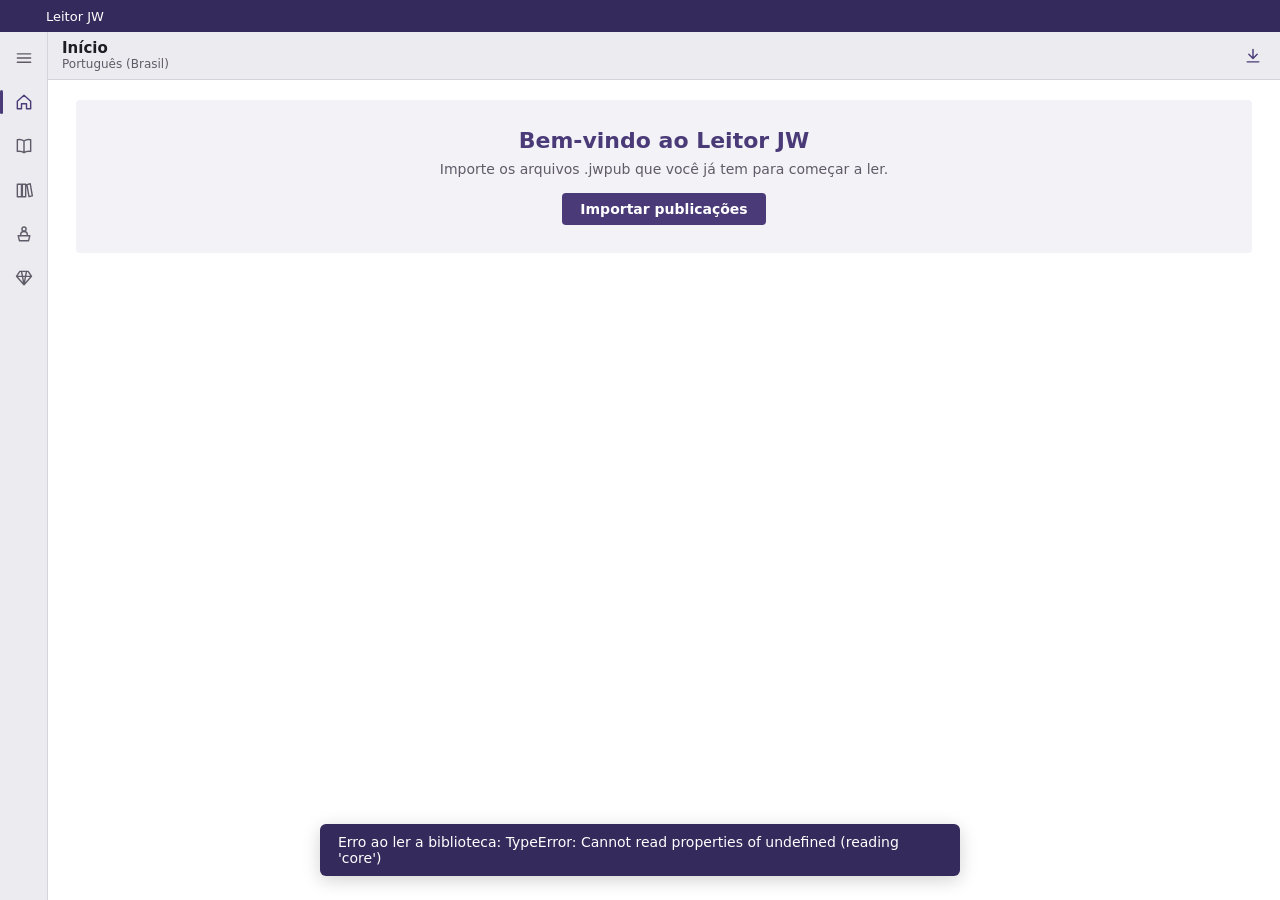
==== ui/index.html @ 79109e97 "Etapa 1: esqueleto do Leitor JW (núcleo do .jwpub, casca Tauri, janela no desenho do Windows) Co-Aut" ====
<!doctype html>
<html lang="pt-BR">
<head>
<meta charset="utf-8">
<meta name="viewport" content="width=device-width, initial-scale=1">
<title>Leitor JW</title>
<link rel="stylesheet" href="estilo/app.css">
<link rel="stylesheet" href="estilo/utilidades.css">
<link rel="stylesheet" href="estilo/leitor.css">
</head>
<body>
<header id="titulo">
  <button id="voltar" title="Voltar"></button>
  <span>Leitor JW</span>
</header>
<nav id="trilho"></nav>
<div id="comandos">
  <div id="cabecalho"><div class="nome"></div><div class="sub"></div></div>
  <div id="acoes"></div>
</div>
<main id="conteudo"></main>
<div id="aviso"></div>
<div id="soltar">Solte os arquivos .jwpub para importar</div>
<script src="icones.js"></script>
<script src="app.js"></script>
</body>
</html>
---- ui/estilo/app.css ----
/* A moldura do app, no desenho do JW Library do Windows: barra de título roxa,
   barra de comandos, trilho lateral de 5 seções e a área de conteúdo. */
:root {
  --roxo: #4a3b78;
  --roxo-escuro: #352a5c;
  --roxo-claro: #7b68b5;
  --azul-texto: #2763b8;
  --fundo: #ffffff;
  --fundo-bloco: #f3f2f6;
  --fundo-comandos: #ecebef;
  --texto: #1f1d24;
  --texto-suave: #5f5b68;
  --borda: #d6d3dd;
  --sombra: 0 4px 18px rgba(0, 0, 0, .18);
  color-scheme: light dark;
}
@media (prefers-color-scheme: dark) {
  :root {
    --roxo: #9d8bdc;
    --roxo-escuro: #2a2340;
    --roxo-claro: #b6a7ec;
    --azul-texto: #7fb0f5;
    --fundo: #1c1b20;
    --fundo-bloco: #26252b;
    --fundo-comandos: #232228;
    --texto: #e8e6ee;
    --texto-suave: #a8a4b3;
    --borda: #3a3842;
  }
}

* { box-sizing: border-box; }
html, body { margin: 0; height: 100%; }
body {
  font-family: "Noto Sans", "DejaVu Sans", sans-serif;
  font-size: 14px;
  color: var(--texto);
  background: var(--fundo);
  display: grid;
  grid-template-rows: 32px 48px 1fr;
  grid-template-columns: 48px 1fr;
  grid-template-areas: "titulo titulo" "trilho comandos" "trilho conteudo";
  overflow: hidden;
  user-select: none;
}
button { font: inherit; color: inherit; background: none; border: 0; cursor: pointer; }
svg.ic { flex: none; width: 20px; height: 20px; fill: none; stroke: currentColor; stroke-width: 1.7; stroke-linecap: round; stroke-linejoin: round; }

/* Barra de título. */
#titulo {
  grid-area: titulo; background: var(--roxo-escuro); color: #fff;
  display: flex; align-items: center; gap: 6px; padding: 0 8px; font-size: 13px;
}
#voltar { width: 32px; height: 28px; display: grid; place-items: center; border-radius: 4px; visibility: hidden; }
#voltar.ativo { visibility: visible; }
#voltar:hover { background: rgba(255, 255, 255, .14); }

/* Barra de comandos. */
#comandos {
  grid-area: comandos; background: var(--fundo-comandos); display: flex; align-items: center;
  padding: 0 8px 0 14px; gap: 6px; border-bottom: 1px solid var(--borda);
}
#cabecalho { flex: 1; min-width: 0; line-height: 1.2; }
#cabecalho .nome { font-size: 15px; font-weight: 600; white-space: nowrap; overflow: hidden; text-overflow: ellipsis; }
#cabecalho .sub { font-size: 12px; color: var(--texto-suave); white-space: nowrap; overflow: hidden; text-overflow: ellipsis; }
#acoes { display: flex; gap: 2px; }
#acoes button { width: 38px; height: 38px; border-radius: 4px; display: grid; place-items: center; color: var(--roxo); }
#acoes button:hover, #trilho button:hover { background: rgba(120, 100, 180, .14); }

/* Trilho lateral. */
#trilho {
  grid-area: trilho; background: var(--fundo-comandos); border-right: 1px solid var(--borda);
  display: flex; flex-direction: column; padding-top: 4px; z-index: 20; width: 48px; transition: width .15s;
  overflow: hidden;
}
#trilho.aberto { width: 210px; box-shadow: var(--sombra); }
#trilho button {
  height: 44px; display: flex; align-items: center; gap: 14px; padding-left: 14px;
  color: var(--texto-suave); position: relative; white-space: nowrap; border-radius: 0;
}
#trilho button.ativo { color: var(--roxo); }
#trilho button.ativo::before { content: ""; position: absolute; left: 0; top: 10px; bottom: 10px; width: 3px; background: var(--roxo); border-radius: 2px; }
#trilho .rotulo { font-size: 14px; }
#trilho .sep { flex: 1; }

/* Conteúdo. */
#conteudo { grid-area: conteudo; overflow: auto; position: relative; user-select: text; }
.tela { padding: 20px 28px 60px; }
.vazio { color: var(--texto-suave); text-align: center; padding: 60px 20px; }
.vazio h2 { color: var(--roxo); font-weight: 600; }
.botao {
  background: var(--roxo); color: #fff; padding: 8px 18px; border-radius: 4px; font-weight: 600;
}
.botao:hover { filter: brightness(1.1); }
.botao.leve { background: transparent; color: var(--roxo); border: 1px solid var(--roxo); }

/* Abas (Biblioteca). */
.abas { display: flex; gap: 22px; border-bottom: 1px solid var(--borda); margin: -4px 0 18px; }
.abas button { padding: 10px 0; font-size: 13px; font-weight: 600; letter-spacing: .04em; color: var(--texto-suave); border-bottom: 3px solid transparent; }
.abas button.ativa { color: var(--roxo); border-color: var(--roxo); }

/* Grade de categorias e de publicações. */
.grade { display: grid; grid-template-columns: repeat(auto-fill, minmax(230px, 1fr)); gap: 12px; }
.categoria {
  display: flex; align-items: center; gap: 12px; padding: 16px; text-align: left; background: var(--fundo);
  border: 1px solid var(--borda); border-radius: 4px; min-height: 64px;
}
.categoria:hover, .cartao:hover, .item:hover { background: var(--fundo-bloco); }
.categoria svg.ic { color: var(--roxo); width: 26px; height: 26px; }
.categoria .quantas { margin-left: auto; color: var(--texto-suave); font-size: 12px; }
.grupo { margin: 22px 0 10px; font-size: 13px; font-weight: 700; color: var(--texto-suave); text-transform: uppercase; letter-spacing: .05em; }
.cartao {
  display: flex; gap: 12px; padding: 10px; text-align: left; border: 1px solid var(--borda);
  border-radius: 4px; background: var(--fundo); align-items: flex-start;
}
.cartao img, .cartao .semcapa { width: 64px; height: 64px; object-fit: cover; border-radius: 2px; flex: none; background: var(--fundo-bloco); }
.cartao .t { font-weight: 600; line-height: 1.3; }
.cartao .m { color: var(--texto-suave); font-size: 12px; margin-top: 4px; }

/* Sumário. */
.capa-grande { display: flex; gap: 24px; align-items: flex-end; margin-bottom: 24px; }
.capa-grande img { width: 180px; border-radius: 3px; box-shadow: var(--sombra); }
.capa-grande h1 { font-size: 24px; margin: 0; color: var(--texto); }
.lista { display: flex; flex-direction: column; }
.item { display: flex; gap: 14px; align-items: center; padding: 10px 6px; text-align: left; border-bottom: 1px solid var(--borda); }
.item img { width: 56px; height: 56px; object-fit: cover; border-radius: 2px; flex: none; }
.item .t { color: var(--azul-texto); font-weight: 500; }
.item.secao { color: var(--texto-suave); font-weight: 700; font-size: 12px; text-transform: uppercase; letter-spacing: .05em; border: 0; padding-top: 20px; cursor: default; }
.item.secao:hover { background: none; }
.filhos { padding-left: 18px; }

/* Leitor: coluna fixa à esquerda e o painel de estudo à direita. */
.leitor { display: grid; grid-template-columns: minmax(0, 1fr) 0; min-height: 100%; }
.leitor.com-painel { grid-template-columns: minmax(0, 1fr) minmax(300px, 40%); }
.leitor .coluna { padding: 24px 64px 0 72px; position: relative; }
.leitor .painel { border-left: 1px solid var(--borda); background: var(--fundo-bloco); overflow: auto; display: none; padding: 18px; }
.leitor.com-painel .painel { display: block; }
.painel h3 { margin: 0 0 12px; font-size: 14px; color: var(--roxo); }
.seta {
  position: fixed; top: 50%; width: 32px; height: 64px; display: grid; place-items: center;
  color: var(--texto-suave); border-radius: 4px; z-index: 5;
}
.seta:hover { background: var(--fundo-bloco); color: var(--roxo); }
.seta.esq { left: 54px; }
.seta.dir { right: 8px; }
.leitor.com-painel ~ .seta.dir { right: calc((100vw - 48px) * .4 + 8px); }
#flutuante {
  position: fixed; right: 22px; bottom: 22px; width: 48px; height: 48px; border-radius: 50%;
  background: var(--roxo); color: #fff; display: grid; place-items: center; box-shadow: var(--sombra); z-index: 10;
}

/* Menus e diálogos. */
.menu {
  position: fixed; background: var(--fundo); border: 1px solid var(--borda); box-shadow: var(--sombra);
  border-radius: 6px; padding: 6px 0; min-width: 220px; z-index: 50;
}
.menu button { display: block; width: 100%; text-align: left; padding: 9px 16px; }
.menu button:hover { background: var(--fundo-bloco); }
.menu .deslizante { display: flex; align-items: center; gap: 10px; padding: 10px 16px; }
.menu input[type=range] { flex: 1; accent-color: var(--roxo); }
#aviso {
  position: fixed; left: 50%; bottom: 24px; transform: translateX(-50%); background: var(--roxo-escuro);
  color: #fff; padding: 10px 18px; border-radius: 6px; box-shadow: var(--sombra); z-index: 60; display: none; max-width: 70%;
}
#soltar {
  position: fixed; inset: 0; background: rgba(74, 59, 120, .85); color: #fff; display: none;
  place-items: center; font-size: 22px; z-index: 70; border: 4px dashed #fff;
}
body.soltando #soltar { display: grid; }

/* Início. */
.boas-vindas { background: var(--fundo-bloco); padding: 28px; text-align: center; border-radius: 4px; margin-bottom: 24px; }
.boas-vindas h1 { color: var(--roxo); font-weight: 600; font-size: 22px; margin: 0 0 8px; }
.boas-vindas p { color: var(--texto-suave); margin: 0 0 16px; }
.secao-titulo { font-size: 17px; font-weight: 600; color: var(--roxo); margin: 26px 0 12px; }
---- ui/estilo/utilidades.css ----
/* Gerado por ferramentas/gerar_css.py — não editar à mão. */
.du-margin--0{margin:0px}
.du-margin--1{margin:4px}
.du-margin--2{margin:8px}
.du-margin--3{margin:12px}
.du-margin--4{margin:16px}
.du-margin--5{margin:20px}
.du-margin--6{margin:24px}
.du-margin--7{margin:28px}
.du-margin--8{margin:32px}
.du-margin--9{margin:36px}
.du-margin--10{margin:40px}
.du-margin--11{margin:44px}
.du-margin--12{margin:48px}
.du-margin--13{margin:52px}
.du-margin--14{margin:56px}
.du-margin--15{margin:60px}
.du-margin--16{margin:64px}
.du-margin--17{margin:68px}
.du-margin--18{margin:72px}
.du-margin--19{margin:76px}
.du-margin--20{margin:80px}
.du-margin--21{margin:84px}
.du-margin--22{margin:88px}
.du-margin--23{margin:92px}
.du-margin--24{margin:96px}
@media (min-width: 601px){.du-margin-desktopOnly--0{margin:0px}}
@media (min-width: 601px){.du-margin-desktopOnly--1{margin:4px}}
@media (min-width: 601px){.du-margin-desktopOnly--2{margin:8px}}
@media (min-width: 601px){.du-margin-desktopOnly--3{margin:12px}}
@media (min-width: 601px){.du-margin-desktopOnly--4{margin:16px}}
@media (min-width: 601px){.du-margin-desktopOnly--5{margin:20px}}
@media (min-width: 601px){.du-margin-desktopOnly--6{margin:24px}}
@media (min-width: 601px){.du-margin-desktopOnly--7{margin:28px}}
@media (min-width: 601px){.du-margin-desktopOnly--8{margin:32px}}
@media (min-width: 601px){.du-margin-desktopOnly--9{margin:36px}}
@media (min-width: 601px){.du-margin-desktopOnly--10{margin:40px}}
@media (min-width: 601px){.du-margin-desktopOnly--11{margin:44px}}
@media (min-width: 601px){.du-margin-desktopOnly--12{margin:48px}}
@media (min-width: 601px){.du-margin-desktopOnly--13{margin:52px}}
@media (min-width: 601px){.du-margin-desktopOnly--14{margin:56px}}
@media (min-width: 601px){.du-margin-desktopOnly--15{margin:60px}}
@media (min-width: 601px){.du-margin-desktopOnly--16{margin:64px}}
@media (min-width: 601px){.du-margin-desktopOnly--17{margin:68px}}
@media (min-width: 601px){.du-margin-desktopOnly--18{margin:72px}}
@media (min-width: 601px){.du-margin-desktopOnly--19{margin:76px}}
@media (min-width: 601px){.du-margin-desktopOnly--20{margin:80px}}
@media (min-width: 601px){.du-margin-desktopOnly--21{margin:84px}}
@media (min-width: 601px){.du-margin-desktopOnly--22{margin:88px}}
@media (min-width: 601px){.du-margin-desktopOnly--23{margin:92px}}
@media (min-width: 601px){.du-margin-desktopOnly--24{margin:96px}}
@media (max-width: 600px){.du-margin-mobileOnly--0{margin:0px}}
@media (max-width: 600px){.du-margin-mobileOnly--1{margin:4px}}
@media (max-width: 600px){.du-margin-mobileOnly--2{margin:8px}}
@media (max-width: 600px){.du-margin-mobileOnly--3{margin:12px}}
@media (max-width: 600px){.du-margin-mobileOnly--4{margin:16px}}
@media (max-width: 600px){.du-margin-mobileOnly--5{margin:20px}}
@media (max-width: 600px){.du-margin-mobileOnly--6{margin:24px}}
@media (max-width: 600px){.du-margin-mobileOnly--7{margin:28px}}
@media (max-width: 600px){.du-margin-mobileOnly--8{margin:32px}}
@media (max-width: 600px){.du-margin-mobileOnly--9{margin:36px}}
@media (max-width: 600px){.du-margin-mobileOnly--10{margin:40px}}
@media (max-width: 600px){.du-margin-mobileOnly--11{margin:44px}}
@media (max-width: 600px){.du-margin-mobileOnly--12{margin:48px}}
@media (max-width: 600px){.du-margin-mobileOnly--13{margin:52px}}
@media (max-width: 600px){.du-margin-mobileOnly--14{margin:56px}}
@media (max-width: 600px){.du-margin-mobileOnly--15{margin:60px}}
@media (max-width: 600px){.du-margin-mobileOnly--16{margin:64px}}
@media (max-width: 600px){.du-margin-mobileOnly--17{margin:68px}}
@media (max-width: 600px){.du-margin-mobileOnly--18{margin:72px}}
@media (max-width: 600px){.du-margin-mobileOnly--19{margin:76px}}
@media (max-width: 600px){.du-margin-mobileOnly--20{margin:80px}}
@media (max-width: 600px){.du-margin-mobileOnly--21{margin:84px}}
@media (max-width: 600px){.du-margin-mobileOnly--22{margin:88px}}
@media (max-width: 600px){.du-margin-mobileOnly--23{margin:92px}}
@media (max-width: 600px){.du-margin-mobileOnly--24{margin:96px}}
.du-margin-top--0{margin-top:0px}
.du-margin-top--1{margin-top:4px}
.du-margin-top--2{margin-top:8px}
.du-margin-top--3{margin-top:12px}
.du-margin-top--4{margin-top:16px}
.du-margin-top--5{margin-top:20px}
.du-margin-top--6{margin-top:24px}
.du-margin-top--7{margin-top:28px}
.du-margin-top--8{margin-top:32px}
.du-margin-top--9{margin-top:36px}
.du-margin-top--10{margin-top:40px}
.du-margin-top--11{margin-top:44px}
.du-margin-top--12{margin-top:48px}
.du-margin-top--13{margin-top:52px}
.du-margin-top--14{margin-top:56px}
.du-margin-top--15{margin-top:60px}
.du-margin-top--16{margin-top:64px}
.du-margin-top--17{margin-top:68px}
.du-margin-top--18{margin-top:72px}
.du-margin-top--19{margin-top:76px}
.du-margin-top--20{margin-top:80px}
.du-margin-top--21{margin-top:84px}
.du-margin-top--22{margin-top:88px}
.du-margin-top--23{margin-top:92px}
.du-margin-top--24{margin-top:96px}
@media (min-width: 601px){.du-margin-top-desktopOnly--0{margin-top:0px}}
@media (min-width: 601px){.du-margin-top-desktopOnly--1{margin-top:4px}}
@media (min-width: 601px){.du-margin-top-desktopOnly--2{margin-top:8px}}
@media (min-width: 601px){.du-margin-top-desktopOnly--3{margin-top:12px}}
@media (min-width: 601px){.du-margin-top-desktopOnly--4{margin-top:16px}}
@media (min-width: 601px){.du-margin-top-desktopOnly--5{margin-top:20px}}
@media (min-width: 601px){.du-margin-top-desktopOnly--6{margin-top:24px}}
@media (min-width: 601px){.du-margin-top-desktopOnly--7{margin-top:28px}}
@media (min-width: 601px){.du-margin-top-desktopOnly--8{margin-top:32px}}
@media (min-width: 601px){.du-margin-top-desktopOnly--9{margin-top:36px}}
@media (min-width: 601px){.du-margin-top-desktopOnly--10{margin-top:40px}}
@media (min-width: 601px){.du-margin-top-desktopOnly--11{margin-top:44px}}
@media (min-width: 601px){.du-margin-top-desktopOnly--12{margin-top:48px}}
@media (min-width: 601px){.du-margin-top-desktopOnly--13{margin-top:52px}}
@media (min-width: 601px){.du-margin-top-desktopOnly--14{margin-top:56px}}
@media (min-width: 601px){.du-margin-top-desktopOnly--15{margin-top:60px}}
@media (min-width: 601px){.du-margin-top-desktopOnly--16{margin-top:64px}}
@media (min-width: 601px){.du-margin-top-desktopOnly--17{margin-top:68px}}
@media (min-width: 601px){.du-margin-top-desktopOnly--18{margin-top:72px}}
@media (min-width: 601px){.du-margin-top-desktopOnly--19{margin-top:76px}}
@media (min-width: 601px){.du-margin-top-desktopOnly--20{margin-top:80px}}
@media (min-width: 601px){.du-margin-top-desktopOnly--21{margin-top:84px}}
@media (min-width: 601px){.du-margin-top-desktopOnly--22{margin-top:88px}}
@media (min-width: 601px){.du-margin-top-desktopOnly--23{margin-top:92px}}
@media (min-width: 601px){.du-margin-top-desktopOnly--24{margin-top:96px}}
@media (max-width: 600px){.du-margin-top-mobileOnly--0{margin-top:0px}}
@media (max-width: 600px){.du-margin-top-mobileOnly--1{margin-top:4px}}
@media (max-width: 600px){.du-margin-top-mobileOnly--2{margin-top:8px}}
@media (max-width: 600px){.du-margin-top-mobileOnly--3{margin-top:12px}}
@media (max-width: 600px){.du-margin-top-mobileOnly--4{margin-top:16px}}
@media (max-width: 600px){.du-margin-top-mobileOnly--5{margin-top:20px}}
@media (max-width: 600px){.du-margin-top-mobileOnly--6{margin-top:24px}}
@media (max-width: 600px){.du-margin-top-mobileOnly--7{margin-top:28px}}
@media (max-width: 600px){.du-margin-top-mobileOnly--8{margin-top:32px}}
@media (max-width: 600px){.du-margin-top-mobileOnly--9{margin-top:36px}}
@media (max-width: 600px){.du-margin-top-mobileOnly--10{margin-top:40px}}
@media (max-width: 600px){.du-margin-top-mobileOnly--11{margin-top:44px}}
@media (max-width: 600px){.du-margin-top-mobileOnly--12{margin-top:48px}}
@media (max-width: 600px){.du-margin-top-mobileOnly--13{margin-top:52px}}
@media (max-width: 600px){.du-margin-top-mobileOnly--14{margin-top:56px}}
@media (max-width: 600px){.du-margin-top-mobileOnly--15{margin-top:60px}}
@media (max-width: 600px){.du-margin-top-mobileOnly--16{margin-top:64px}}
@media (max-width: 600px){.du-margin-top-mobileOnly--17{margin-top:68px}}
@media (max-width: 600px){.du-margin-top-mobileOnly--18{margin-top:72px}}
@media (max-width: 600px){.du-margin-top-mobileOnly--19{margin-top:76px}}
@media (max-width: 600px){.du-margin-top-mobileOnly--20{margin-top:80px}}
@media (max-width: 600px){.du-margin-top-mobileOnly--21{margin-top:84px}}
@media (max-width: 600px){.du-margin-top-mobileOnly--22{margin-top:88px}}
@media (max-width: 600px){.du-margin-top-mobileOnly--23{margin-top:92px}}
@media (max-width: 600px){.du-margin-top-mobileOnly--24{margin-top:96px}}
.du-margin-bottom--0{margin-bottom:0px}
.du-margin-bottom--1{margin-bottom:4px}
.du-margin-bottom--2{margin-bottom:8px}
.du-margin-bottom--3{margin-bottom:12px}
.du-margin-bottom--4{margin-bottom:16px}
.du-margin-bottom--5{margin-bottom:20px}
.du-margin-bottom--6{margin-bottom:24px}
.du-margin-bottom--7{margin-bottom:28px}
.du-margin-bottom--8{margin-bottom:32px}
.du-margin-bottom--9{margin-bottom:36px}
.du-margin-bottom--10{margin-bottom:40px}
.du-margin-bottom--11{margin-bottom:44px}
.du-margin-bottom--12{margin-bottom:48px}
.du-margin-bottom--13{margin-bottom:52px}
.du-margin-bottom--14{margin-bottom:56px}
.du-margin-bottom--15{margin-bottom:60px}
.du-margin-bottom--16{margin-bottom:64px}
.du-margin-bottom--17{margin-bottom:68px}
.du-margin-bottom--18{margin-bottom:72px}
.du-margin-bottom--19{margin-bottom:76px}
.du-margin-bottom--20{margin-bottom:80px}
.du-margin-bottom--21{margin-bottom:84px}
.du-margin-bottom--22{margin-bottom:88px}
.du-margin-bottom--23{margin-bottom:92px}
.du-margin-bottom--24{margin-bottom:96px}
@media (min-width: 601px){.du-margin-bottom-desktopOnly--0{margin-bottom:0px}}
@media (min-width: 601px){.du-margin-bottom-desktopOnly--1{margin-bottom:4px}}
@media (min-width: 601px){.du-margin-bottom-desktopOnly--2{margin-bottom:8px}}
@media (min-width: 601px){.du-margin-bottom-desktopOnly--3{margin-bottom:12px}}
@media (min-width: 601px){.du-margin-bottom-desktopOnly--4{margin-bottom:16px}}
@media (min-width: 601px){.du-margin-bottom-desktopOnly--5{margin-bottom:20px}}
@media (min-width: 601px){.du-margin-bottom-desktopOnly--6{margin-bottom:24px}}
@media (min-width: 601px){.du-margin-bottom-desktopOnly--7{margin-bottom:28px}}
@media (min-width: 601px){.du-margin-bottom-desktopOnly--8{margin-bottom:32px}}
@media (min-width: 601px){.du-margin-bottom-desktopOnly--9{margin-bottom:36px}}
@media (min-width: 601px){.du-margin-bottom-desktopOnly--10{margin-bottom:40px}}
@media (min-width: 601px){.du-margin-bottom-desktopOnly--11{margin-bottom:44px}}
@media (min-width: 601px){.du-margin-bottom-desktopOnly--12{margin-bottom:48px}}
@media (min-width: 601px){.du-margin-bottom-desktopOnly--13{margin-bottom:52px}}
@media (min-width: 601px){.du-margin-bottom-desktopOnly--14{margin-bottom:56px}}
@media (min-width: 601px){.du-margin-bottom-desktopOnly--15{margin-bottom:60px}}
@media (min-width: 601px){.du-margin-bottom-desktopOnly--16{margin-bottom:64px}}
@media (min-width: 601px){.du-margin-bottom-desktopOnly--17{margin-bottom:68px}}
@media (min-width: 601px){.du-margin-bottom-desktopOnly--18{margin-bottom:72px}}
@media (min-width: 601px){.du-margin-bottom-desktopOnly--19{margin-bottom:76px}}
@media (min-width: 601px){.du-margin-bottom-desktopOnly--20{margin-bottom:80px}}
@media (min-width: 601px){.du-margin-bottom-desktopOnly--21{margin-bottom:84px}}
@media (min-width: 601px){.du-margin-bottom-desktopOnly--22{margin-bottom:88px}}
@media (min-width: 601px){.du-margin-bottom-desktopOnly--23{margin-bottom:92px}}
@media (min-width: 601px){.du-margin-bottom-desktopOnly--24{margin-bottom:96px}}
@media (max-width: 600px){.du-margin-bottom-mobileOnly--0{margin-bottom:0px}}
@media (max-width: 600px){.du-margin-bottom-mobileOnly--1{margin-bottom:4px}}
@media (max-width: 600px){.du-margin-bottom-mobileOnly--2{margin-bottom:8px}}
@media (max-width: 600px){.du-margin-bottom-mobileOnly--3{margin-bottom:12px}}
@media (max-width: 600px){.du-margin-bottom-mobileOnly--4{margin-bottom:16px}}
@media (max-width: 600px){.du-margin-bottom-mobileOnly--5{margin-bottom:20px}}
@media (max-width: 600px){.du-margin-bottom-mobileOnly--6{margin-bottom:24px}}
@media (max-width: 600px){.du-margin-bottom-mobileOnly--7{margin-bottom:28px}}
@media (max-width: 600px){.du-margin-bottom-mobileOnly--8{margin-bottom:32px}}
@media (max-width: 600px){.du-margin-bottom-mobileOnly--9{margin-bottom:36px}}
@media (max-width: 600px){.du-margin-bottom-mobileOnly--10{margin-bottom:40px}}
@media (max-width: 600px){.du-margin-bottom-mobileOnly--11{margin-bottom:44px}}
@media (max-width: 600px){.du-margin-bottom-mobileOnly--12{margin-bottom:48px}}
@media (max-width: 600px){.du-margin-bottom-mobileOnly--13{margin-bottom:52px}}
@media (max-width: 600px){.du-margin-bottom-mobileOnly--14{margin-bottom:56px}}
@media (max-width: 600px){.du-margin-bottom-mobileOnly--15{margin-bottom:60px}}
@media (max-width: 600px){.du-margin-bottom-mobileOnly--16{margin-bottom:64px}}
@media (max-width: 600px){.du-margin-bottom-mobileOnly--17{margin-bottom:68px}}
@media (max-width: 600px){.du-margin-bottom-mobileOnly--18{margin-bottom:72px}}
@media (max-width: 600px){.du-margin-bottom-mobileOnly--19{margin-bottom:76px}}
@media (max-width: 600px){.du-margin-bottom-mobileOnly--20{margin-bottom:80px}}
@media (max-width: 600px){.du-margin-bottom-mobileOnly--21{margin-bottom:84px}}
@media (max-width: 600px){.du-margin-bottom-mobileOnly--22{margin-bottom:88px}}
@media (max-width: 600px){.du-margin-bottom-mobileOnly--23{margin-bottom:92px}}
@media (max-width: 600px){.du-margin-bottom-mobileOnly--24{margin-bottom:96px}}
.du-margin-inlineStart--0{margin-inline-start:0px}
.du-margin-inlineStart--1{margin-inline-start:4px}
.du-margin-inlineStart--2{margin-inline-start:8px}
.du-margin-inlineStart--3{margin-inline-start:12px}
.du-margin-inlineStart--4{margin-inline-start:16px}
.du-margin-inlineStart--5{margin-inline-start:20px}
.du-margin-inlineStart--6{margin-inline-start:24px}
.du-margin-inlineStart--7{margin-inline-start:28px}
.du-margin-inlineStart--8{margin-inline-start:32px}
.du-margin-inlineStart--9{margin-inline-start:36px}
.du-margin-inlineStart--10{margin-inline-start:40px}
.du-margin-inlineStart--11{margin-inline-start:44px}
.du-margin-inlineStart--12{margin-inline-start:48px}
.du-margin-inlineStart--13{margin-inline-start:52px}
.du-margin-inlineStart--14{margin-inline-start:56px}
.du-margin-inlineStart--15{margin-inline-start:60px}
.du-margin-inlineStart--16{margin-inline-start:64px}
.du-margin-inlineStart--17{margin-inline-start:68px}
.du-margin-inlineStart--18{margin-inline-start:72px}
.du-margin-inlineStart--19{margin-inline-start:76px}
.du-margin-inlineStart--20{margin-inline-start:80px}
.du-margin-inlineStart--21{margin-inline-start:84px}
.du-margin-inlineStart--22{margin-inline-start:88px}
.du-margin-inlineStart--23{margin-inline-start:92px}
.du-margin-inlineStart--24{margin-inline-start:96px}
@media (min-width: 601px){.du-margin-inlineStart-desktopOnly--0{margin-inline-start:0px}}
@media (min-width: 601px){.du-margin-inlineStart-desktopOnly--1{margin-inline-start:4px}}
@media (min-width: 601px){.du-margin-inlineStart-desktopOnly--2{margin-inline-start:8px}}
@media (min-width: 601px){.du-margin-inlineStart-desktopOnly--3{margin-inline-start:12px}}
@media (min-width: 601px){.du-margin-inlineStart-desktopOnly--4{margin-inline-start:16px}}
@media (min-width: 601px){.du-margin-inlineStart-desktopOnly--5{margin-inline-start:20px}}
@media (min-width: 601px){.du-margin-inlineStart-desktopOnly--6{margin-inline-start:24px}}
@media (min-width: 601px){.du-margin-inlineStart-desktopOnly--7{margin-inline-start:28px}}
@media (min-width: 601px){.du-margin-inlineStart-desktopOnly--8{margin-inline-start:32px}}
@media (min-width: 601px){.du-margin-inlineStart-desktopOnly--9{margin-inline-start:36px}}
@media (min-width: 601px){.du-margin-inlineStart-desktopOnly--10{margin-inline-start:40px}}
@media (min-width: 601px){.du-margin-inlineStart-desktopOnly--11{margin-inline-start:44px}}
@media (min-width: 601px){.du-margin-inlineStart-desktopOnly--12{margin-inline-start:48px}}
@media (min-width: 601px){.du-margin-inlineStart-desktopOnly--13{margin-inline-start:52px}}
@media (min-width: 601px){.du-margin-inlineStart-desktopOnly--14{margin-inline-start:56px}}
@media (min-width: 601px){.du-margin-inlineStart-desktopOnly--15{margin-inline-start:60px}}
@media (min-width: 601px){.du-margin-inlineStart-desktopOnly--16{margin-inline-start:64px}}
@media (min-width: 601px){.du-margin-inlineStart-desktopOnly--17{margin-inline-start:68px}}
@media (min-width: 601px){.du-margin-inlineStart-desktopOnly--18{margin-inline-start:72px}}
@media (min-width: 601px){.du-margin-inlineStart-desktopOnly--19{margin-inline-start:76px}}
@media (min-width: 601px){.du-margin-inlineStart-desktopOnly--20{margin-inline-start:80px}}
@media (min-width: 601px){.du-margin-inlineStart-desktopOnly--21{margin-inline-start:84px}}
@media (min-width: 601px){.du-margin-inlineStart-desktopOnly--22{margin-inline-start:88px}}
@media (min-width: 601px){.du-margin-inlineStart-desktopOnly--23{margin-inline-start:92px}}
@media (min-width: 601px){.du-margin-inlineStart-desktopOnly--24{margin-inline-start:96px}}
@media (max-width: 600px){.du-margin-inlineStart-mobileOnly--0{margin-inline-start:0px}}
@media (max-width: 600px){.du-margin-inlineStart-mobileOnly--1{margin-inline-start:4px}}
@media (max-width: 600px){.du-margin-inlineStart-mobileOnly--2{margin-inline-start:8px}}
@media (max-width: 600px){.du-margin-inlineStart-mobileOnly--3{margin-inline-start:12px}}
@media (max-width: 600px){.du-margin-inlineStart-mobileOnly--4{margin-inline-start:16px}}
@media (max-width: 600px){.du-margin-inlineStart-mobileOnly--5{margin-inline-start:20px}}
@media (max-width: 600px){.du-margin-inlineStart-mobileOnly--6{margin-inline-start:24px}}
@media (max-width: 600px){.du-margin-inlineStart-mobileOnly--7{margin-inline-start:28px}}
@media (max-width: 600px){.du-margin-inlineStart-mobileOnly--8{margin-inline-start:32px}}
@media (max-width: 600px){.du-margin-inlineStart-mobileOnly--9{margin-inline-start:36px}}
@media (max-width: 600px){.du-margin-inlineStart-mobileOnly--10{margin-inline-start:40px}}
@media (max-width: 600px){.du-margin-inlineStart-mobileOnly--11{margin-inline-start:44px}}
@media (max-width: 600px){.du-margin-inlineStart-mobileOnly--12{margin-inline-start:48px}}
@media (max-width: 600px){.du-margin-inlineStart-mobileOnly--13{margin-inline-start:52px}}
@media (max-width: 600px){.du-margin-inlineStart-mobileOnly--14{margin-inline-start:56px}}
@media (max-width: 600px){.du-margin-inlineStart-mobileOnly--15{margin-inline-start:60px}}
@media (max-width: 600px){.du-margin-inlineStart-mobileOnly--16{margin-inline-start:64px}}
@media (max-width: 600px){.du-margin-inlineStart-mobileOnly--17{margin-inline-start:68px}}
@media (max-width: 600px){.du-margin-inlineStart-mobileOnly--18{margin-inline-start:72px}}
@media (max-width: 600px){.du-margin-inlineStart-mobileOnly--19{margin-inline-start:76px}}
@media (max-width: 600px){.du-margin-inlineStart-mobileOnly--20{margin-inline-start:80px}}
@media (max-width: 600px){.du-margin-inlineStart-mobileOnly--21{margin-inline-start:84px}}
@media (max-width: 600px){.du-margin-inlineStart-mobileOnly--22{margin-inline-start:88px}}
@media (max-width: 600px){.du-margin-inlineStart-mobileOnly--23{margin-inline-start:92px}}
@media (max-width: 600px){.du-margin-inlineStart-mobileOnly--24{margin-inline-start:96px}}
.du-margin-inlineEnd--0{margin-inline-end:0px}
.du-margin-inlineEnd--1{margin-inline-end:4px}
.du-margin-inlineEnd--2{margin-inline-end:8px}
.du-margin-inlineEnd--3{margin-inline-end:12px}
.du-margin-inlineEnd--4{margin-inline-end:16px}
.du-margin-inlineEnd--5{margin-inline-end:20px}
.du-margin-inlineEnd--6{margin-inline-end:24px}
.du-margin-inlineEnd--7{margin-inline-end:28px}
.du-margin-inlineEnd--8{margin-inline-end:32px}
.du-margin-inlineEnd--9{margin-inline-end:36px}
.du-margin-inlineEnd--10{margin-inline-end:40px}
.du-margin-inlineEnd--11{margin-inline-end:44px}
.du-margin-inlineEnd--12{margin-inline-end:48px}
.du-margin-inlineEnd--13{margin-inline-end:52px}
.du-margin-inlineEnd--14{margin-inline-end:56px}
.du-margin-inlineEnd--15{margin-inline-end:60px}
.du-margin-inlineEnd--16{margin-inline-end:64px}
.du-margin-inlineEnd--17{margin-inline-end:68px}
.du-margin-inlineEnd--18{margin-inline-end:72px}
.du-margin-inlineEnd--19{margin-inline-end:76px}
.du-margin-inlineEnd--20{margin-inline-end:80px}
.du-margin-inlineEnd--21{margin-inline-end:84px}
.du-margin-inlineEnd--22{margin-inline-end:88px}
.du-margin-inlineEnd--23{margin-inline-end:92px}
.du-margin-inlineEnd--24{margin-inline-end:96px}
@media (min-width: 601px){.du-margin-inlineEnd-desktopOnly--0{margin-inline-end:0px}}
@media (min-width: 601px){.du-margin-inlineEnd-desktopOnly--1{margin-inline-end:4px}}
@media (min-width: 601px){.du-margin-inlineEnd-desktopOnly--2{margin-inline-end:8px}}
@media (min-width: 601px){.du-margin-inlineEnd-desktopOnly--3{margin-inline-end:12px}}
@media (min-width: 601px){.du-margin-inlineEnd-desktopOnly--4{margin-inline-end:16px}}
@media (min-width: 601px){.du-margin-inlineEnd-desktopOnly--5{margin-inline-end:20px}}
@media (min-width: 601px){.du-margin-inlineEnd-desktopOnly--6{margin-inline-end:24px}}
@media (min-width: 601px){.du-margin-inlineEnd-desktopOnly--7{margin-inline-end:28px}}
@media (min-width: 601px){.du-margin-inlineEnd-desktopOnly--8{margin-inline-end:32px}}
@media (min-width: 601px){.du-margin-inlineEnd-desktopOnly--9{margin-inline-end:36px}}
@media (min-width: 601px){.du-margin-inlineEnd-desktopOnly--10{margin-inline-end:40px}}
@media (min-width: 601px){.du-margin-inlineEnd-desktopOnly--11{margin-inline-end:44px}}
@media (min-width: 601px){.du-margin-inlineEnd-desktopOnly--12{margin-inline-end:48px}}
@media (min-width: 601px){.du-margin-inlineEnd-desktopOnly--13{margin-inline-end:52px}}
@media (min-width: 601px){.du-margin-inlineEnd-desktopOnly--14{margin-inline-end:56px}}
@media (min-width: 601px){.du-margin-inlineEnd-desktopOnly--15{margin-inline-end:60px}}
@media (min-width: 601px){.du-margin-inlineEnd-desktopOnly--16{margin-inline-end:64px}}
@media (min-width: 601px){.du-margin-inlineEnd-desktopOnly--17{margin-inline-end:68px}}
@media (min-width: 601px){.du-margin-inlineEnd-desktopOnly--18{margin-inline-end:72px}}
@media (min-width: 601px){.du-margin-inlineEnd-desktopOnly--19{margin-inline-end:76px}}
@media (min-width: 601px){.du-margin-inlineEnd-desktopOnly--20{margin-inline-end:80px}}
@media (min-width: 601px){.du-margin-inlineEnd-desktopOnly--21{margin-inline-end:84px}}
@media (min-width: 601px){.du-margin-inlineEnd-desktopOnly--22{margin-inline-end:88px}}
@media (min-width: 601px){.du-margin-inlineEnd-desktopOnly--23{margin-inline-end:92px}}
@media (min-width: 601px){.du-margin-inlineEnd-desktopOnly--24{margin-inline-end:96px}}
@media (max-width: 600px){.du-margin-inlineEnd-mobileOnly--0{margin-inline-end:0px}}
@media (max-width: 600px){.du-margin-inlineEnd-mobileOnly--1{margin-inline-end:4px}}
@media (max-width: 600px){.du-margin-inlineEnd-mobileOnly--2{margin-inline-end:8px}}
@media (max-width: 600px){.du-margin-inlineEnd-mobileOnly--3{margin-inline-end:12px}}
@media (max-width: 600px){.du-margin-inlineEnd-mobileOnly--4{margin-inline-end:16px}}
@media (max-width: 600px){.du-margin-inlineEnd-mobileOnly--5{margin-inline-end:20px}}
@media (max-width: 600px){.du-margin-inlineEnd-mobileOnly--6{margin-inline-end:24px}}
@media (max-width: 600px){.du-margin-inlineEnd-mobileOnly--7{margin-inline-end:28px}}
@media (max-width: 600px){.du-margin-inlineEnd-mobileOnly--8{margin-inline-end:32px}}
@media (max-width: 600px){.du-margin-inlineEnd-mobileOnly--9{margin-inline-end:36px}}
@media (max-width: 600px){.du-margin-inlineEnd-mobileOnly--10{margin-inline-end:40px}}
@media (max-width: 600px){.du-margin-inlineEnd-mobileOnly--11{margin-inline-end:44px}}
@media (max-width: 600px){.du-margin-inlineEnd-mobileOnly--12{margin-inline-end:48px}}
@media (max-width: 600px){.du-margin-inlineEnd-mobileOnly--13{margin-inline-end:52px}}
@media (max-width: 600px){.du-margin-inlineEnd-mobileOnly--14{margin-inline-end:56px}}
@media (max-width: 600px){.du-margin-inlineEnd-mobileOnly--15{margin-inline-end:60px}}
@media (max-width: 600px){.du-margin-inlineEnd-mobileOnly--16{margin-inline-end:64px}}
@media (max-width: 600px){.du-margin-inlineEnd-mobileOnly--17{margin-inline-end:68px}}
@media (max-width: 600px){.du-margin-inlineEnd-mobileOnly--18{margin-inline-end:72px}}
@media (max-width: 600px){.du-margin-inlineEnd-mobileOnly--19{margin-inline-end:76px}}
@media (max-width: 600px){.du-margin-inlineEnd-mobileOnly--20{margin-inline-end:80px}}
@media (max-width: 600px){.du-margin-inlineEnd-mobileOnly--21{margin-inline-end:84px}}
@media (max-width: 600px){.du-margin-inlineEnd-mobileOnly--22{margin-inline-end:88px}}
@media (max-width: 600px){.du-margin-inlineEnd-mobileOnly--23{margin-inline-end:92px}}
@media (max-width: 600px){.du-margin-inlineEnd-mobileOnly--24{margin-inline-end:96px}}
.du-margin-vertical--0{margin-block:0px}
.du-margin-vertical--1{margin-block:4px}
.du-margin-vertical--2{margin-block:8px}
.du-margin-vertical--3{margin-block:12px}
.du-margin-vertical--4{margin-block:16px}
.du-margin-vertical--5{margin-block:20px}
.du-margin-vertical--6{margin-block:24px}
.du-margin-vertical--7{margin-block:28px}
.du-margin-vertical--8{margin-block:32px}
.du-margin-vertical--9{margin-block:36px}
.du-margin-vertical--10{margin-block:40px}
.du-margin-vertical--11{margin-block:44px}
.du-margin-vertical--12{margin-block:48px}
.du-margin-vertical--13{margin-block:52px}
.du-margin-vertical--14{margin-block:56px}
.du-margin-vertical--15{margin-block:60px}
.du-margin-vertical--16{margin-block:64px}
.du-margin-vertical--17{margin-block:68px}
.du-margin-vertical--18{margin-block:72px}
.du-margin-vertical--19{margin-block:76px}
.du-margin-vertical--20{margin-block:80px}
.du-margin-vertical--21{margin-block:84px}
.du-margin-vertical--22{margin-block:88px}
.du-margin-vertical--23{margin-block:92px}
.du-margin-vertical--24{margin-block:96px}
@media (min-width: 601px){.du-margin-vertical-desktopOnly--0{margin-block:0px}}
@media (min-width: 601px){.du-margin-vertical-desktopOnly--1{margin-block:4px}}
@media (min-width: 601px){.du-margin-vertical-desktopOnly--2{margin-block:8px}}
@media (min-width: 601px){.du-margin-vertical-desktopOnly--3{margin-block:12px}}
@media (min-width: 601px){.du-margin-vertical-desktopOnly--4{margin-block:16px}}
@media (min-width: 601px){.du-margin-vertical-desktopOnly--5{margin-block:20px}}
@media (min-width: 601px){.du-margin-vertical-desktopOnly--6{margin-block:24px}}
@media (min-width: 601px){.du-margin-vertical-desktopOnly--7{margin-block:28px}}
@media (min-width: 601px){.du-margin-vertical-desktopOnly--8{margin-block:32px}}
@media (min-width: 601px){.du-margin-vertical-desktopOnly--9{margin-block:36px}}
@media (min-width: 601px){.du-margin-vertical-desktopOnly--10{margin-block:40px}}
@media (min-width: 601px){.du-margin-vertical-desktopOnly--11{margin-block:44px}}
@media (min-width: 601px){.du-margin-vertical-desktopOnly--12{margin-block:48px}}
@media (min-width: 601px){.du-margin-vertical-desktopOnly--13{margin-block:52px}}
@media (min-width: 601px){.du-margin-vertical-desktopOnly--14{margin-block:56px}}
@media (min-width: 601px){.du-margin-vertical-desktopOnly--15{margin-block:60px}}
@media (min-width: 601px){.du-margin-vertical-desktopOnly--16{margin-block:64px}}
@media (min-width: 601px){.du-margin-vertical-desktopOnly--17{margin-block:68px}}
@media (min-width: 601px){.du-margin-vertical-desktopOnly--18{margin-block:72px}}
@media (min-width: 601px){.du-margin-vertical-desktopOnly--19{margin-block:76px}}
@media (min-width: 601px){.du-margin-vertical-desktopOnly--20{margin-block:80px}}
@media (min-width: 601px){.du-margin-vertical-desktopOnly--21{margin-block:84px}}
@media (min-width: 601px){.du-margin-vertical-desktopOnly--22{margin-block:88px}}
@media (min-width: 601px){.du-margin-vertical-desktopOnly--23{margin-block:92px}}
@media (min-width: 601px){.du-margin-vertical-desktopOnly--24{margin-block:96px}}
@media (max-width: 600px){.du-margin-vertical-mobileOnly--0{margin-block:0px}}
@media (max-width: 600px){.du-margin-vertical-mobileOnly--1{margin-block:4px}}
@media (max-width: 600px){.du-margin-vertical-mobileOnly--2{margin-block:8px}}
@media (max-width: 600px){.du-margin-vertical-mobileOnly--3{margin-block:12px}}
@media (max-width: 600px){.du-margin-vertical-mobileOnly--4{margin-block:16px}}
@media (max-width: 600px){.du-margin-vertical-mobileOnly--5{margin-block:20px}}
@media (max-width: 600px){.du-margin-vertical-mobileOnly--6{margin-block:24px}}
@media (max-width: 600px){.du-margin-vertical-mobileOnly--7{margin-block:28px}}
@media (max-width: 600px){.du-margin-vertical-mobileOnly--8{margin-block:32px}}
@media (max-width: 600px){.du-margin-vertical-mobileOnly--9{margin-block:36px}}
@media (max-width: 600px){.du-margin-vertical-mobileOnly--10{margin-block:40px}}
@media (max-width: 600px){.du-margin-vertical-mobileOnly--11{margin-block:44px}}
@media (max-width: 600px){.du-margin-vertical-mobileOnly--12{margin-block:48px}}
@media (max-width: 600px){.du-margin-vertical-mobileOnly--13{margin-block:52px}}
@media (max-width: 600px){.du-margin-vertical-mobileOnly--14{margin-block:56px}}
@media (max-width: 600px){.du-margin-vertical-mobileOnly--15{margin-block:60px}}
@media (max-width: 600px){.du-margin-vertical-mobileOnly--16{margin-block:64px}}
@media (max-width: 600px){.du-margin-vertical-mobileOnly--17{margin-block:68px}}
@media (max-width: 600px){.du-margin-vertical-mobileOnly--18{margin-block:72px}}
@media (max-width: 600px){.du-margin-vertical-mobileOnly--19{margin-block:76px}}
@media (max-width: 600px){.du-margin-vertical-mobileOnly--20{margin-block:80px}}
@media (max-width: 600px){.du-margin-vertical-mobileOnly--21{margin-block:84px}}
@media (max-width: 600px){.du-margin-vertical-mobileOnly--22{margin-block:88px}}
@media (max-width: 600px){.du-margin-vertical-mobileOnly--23{margin-block:92px}}
@media (max-width: 600px){.du-margin-vertical-mobileOnly--24{margin-block:96px}}
.du-margin-horizontal--0{margin-inline:0px}
.du-margin-horizontal--1{margin-inline:4px}
.du-margin-horizontal--2{margin-inline:8px}
.du-margin-horizontal--3{margin-inline:12px}
.du-margin-horizontal--4{margin-inline:16px}
.du-margin-horizontal--5{margin-inline:20px}
.du-margin-horizontal--6{margin-inline:24px}
.du-margin-horizontal--7{margin-inline:28px}
.du-margin-horizontal--8{margin-inline:32px}
.du-margin-horizontal--9{margin-inline:36px}
.du-margin-horizontal--10{margin-inline:40px}
.du-margin-horizontal--11{margin-inline:44px}
.du-margin-horizontal--12{margin-inline:48px}
.du-margin-horizontal--13{margin-inline:52px}
.du-margin-horizontal--14{margin-inline:56px}
.du-margin-horizontal--15{margin-inline:60px}
.du-margin-horizontal--16{margin-inline:64px}
.du-margin-horizontal--17{margin-inline:68px}
.du-margin-horizontal--18{margin-inline:72px}
.du-margin-horizontal--19{margin-inline:76px}
.du-margin-horizontal--20{margin-inline:80px}
.du-margin-horizontal--21{margin-inline:84px}
.du-margin-horizontal--22{margin-inline:88px}
.du-margin-horizontal--23{margin-inline:92px}
.du-margin-horizontal--24{margin-inline:96px}
@media (min-width: 601px){.du-margin-horizontal-desktopOnly--0{margin-inline:0px}}
@media (min-width: 601px){.du-margin-horizontal-desktopOnly--1{margin-inline:4px}}
@media (min-width: 601px){.du-margin-horizontal-desktopOnly--2{margin-inline:8px}}
@media (min-width: 601px){.du-margin-horizontal-desktopOnly--3{margin-inline:12px}}
@media (min-width: 601px){.du-margin-horizontal-desktopOnly--4{margin-inline:16px}}
@media (min-width: 601px){.du-margin-horizontal-desktopOnly--5{margin-inline:20px}}
@media (min-width: 601px){.du-margin-horizontal-desktopOnly--6{margin-inline:24px}}
@media (min-width: 601px){.du-margin-horizontal-desktopOnly--7{margin-inline:28px}}
@media (min-width: 601px){.du-margin-horizontal-desktopOnly--8{margin-inline:32px}}
@media (min-width: 601px){.du-margin-horizontal-desktopOnly--9{margin-inline:36px}}
@media (min-width: 601px){.du-margin-horizontal-desktopOnly--10{margin-inline:40px}}
@media (min-width: 601px){.du-margin-horizontal-desktopOnly--11{margin-inline:44px}}
@media (min-width: 601px){.du-margin-horizontal-desktopOnly--12{margin-inline:48px}}
@media (min-width: 601px){.du-margin-horizontal-desktopOnly--13{margin-inline:52px}}
@media (min-width: 601px){.du-margin-horizontal-desktopOnly--14{margin-inline:56px}}
@media (min-width: 601px){.du-margin-horizontal-desktopOnly--15{margin-inline:60px}}
@media (min-width: 601px){.du-margin-horizontal-desktopOnly--16{margin-inline:64px}}
@media (min-width: 601px){.du-margin-horizontal-desktopOnly--17{margin-inline:68px}}
@media (min-width: 601px){.du-margin-horizontal-desktopOnly--18{margin-inline:72px}}
@media (min-width: 601px){.du-margin-horizontal-desktopOnly--19{margin-inline:76px}}
@media (min-width: 601px){.du-margin-horizontal-desktopOnly--20{margin-inline:80px}}
@media (min-width: 601px){.du-margin-horizontal-desktopOnly--21{margin-inline:84px}}
@media (min-width: 601px){.du-margin-horizontal-desktopOnly--22{margin-inline:88px}}
@media (min-width: 601px){.du-margin-horizontal-desktopOnly--23{margin-inline:92px}}
@media (min-width: 601px){.du-margin-horizontal-desktopOnly--24{margin-inline:96px}}
@media (max-width: 600px){.du-margin-horizontal-mobileOnly--0{margin-inline:0px}}
@media (max-width: 600px){.du-margin-horizontal-mobileOnly--1{margin-inline:4px}}
@media (max-width: 600px){.du-margin-horizontal-mobileOnly--2{margin-inline:8px}}
@media (max-width: 600px){.du-margin-horizontal-mobileOnly--3{margin-inline:12px}}
@media (max-width: 600px){.du-margin-horizontal-mobileOnly--4{margin-inline:16px}}
@media (max-width: 600px){.du-margin-horizontal-mobileOnly--5{margin-inline:20px}}
@media (max-width: 600px){.du-margin-horizontal-mobileOnly--6{margin-inline:24px}}
@media (max-width: 600px){.du-margin-horizontal-mobileOnly--7{margin-inline:28px}}
@media (max-width: 600px){.du-margin-horizontal-mobileOnly--8{margin-inline:32px}}
@media (max-width: 600px){.du-margin-horizontal-mobileOnly--9{margin-inline:36px}}
@media (max-width: 600px){.du-margin-horizontal-mobileOnly--10{margin-inline:40px}}
@media (max-width: 600px){.du-margin-horizontal-mobileOnly--11{margin-inline:44px}}
@media (max-width: 600px){.du-margin-horizontal-mobileOnly--12{margin-inline:48px}}
@media (max-width: 600px){.du-margin-horizontal-mobileOnly--13{margin-inline:52px}}
@media (max-width: 600px){.du-margin-horizontal-mobileOnly--14{margin-inline:56px}}
@media (max-width: 600px){.du-margin-horizontal-mobileOnly--15{margin-inline:60px}}
@media (max-width: 600px){.du-margin-horizontal-mobileOnly--16{margin-inline:64px}}
@media (max-width: 600px){.du-margin-horizontal-mobileOnly--17{margin-inline:68px}}
@media (max-width: 600px){.du-margin-horizontal-mobileOnly--18{margin-inline:72px}}
@media (max-width: 600px){.du-margin-horizontal-mobileOnly--19{margin-inline:76px}}
@media (max-width: 600px){.du-margin-horizontal-mobileOnly--20{margin-inline:80px}}
@media (max-width: 600px){.du-margin-horizontal-mobileOnly--21{margin-inline:84px}}
@media (max-width: 600px){.du-margin-horizontal-mobileOnly--22{margin-inline:88px}}
@media (max-width: 600px){.du-margin-horizontal-mobileOnly--23{margin-inline:92px}}
@media (max-width: 600px){.du-margin-horizontal-mobileOnly--24{margin-inline:96px}}
.du-padding--0{padding:0px}
.du-padding--1{padding:4px}
.du-padding--2{padding:8px}
.du-padding--3{padding:12px}
.du-padding--4{padding:16px}
.du-padding--5{padding:20px}
.du-padding--6{padding:24px}
.du-padding--7{padding:28px}
.du-padding--8{padding:32px}
.du-padding--9{padding:36px}
.du-padding--10{padding:40px}
.du-padding--11{padding:44px}
.du-padding--12{padding:48px}
.du-padding--13{padding:52px}
.du-padding--14{padding:56px}
.du-padding--15{padding:60px}
.du-padding--16{padding:64px}
.du-padding--17{padding:68px}
.du-padding--18{padding:72px}
.du-padding--19{padding:76px}
.du-padding--20{padding:80px}
.du-padding--21{padding:84px}
.du-padding--22{padding:88px}
.du-padding--23{padding:92px}
.du-padding--24{padding:96px}
@media (min-width: 601px){.du-padding-desktopOnly--0{padding:0px}}
@media (min-width: 601px){.du-padding-desktopOnly--1{padding:4px}}
@media (min-width: 601px){.du-padding-desktopOnly--2{padding:8px}}
@media (min-width: 601px){.du-padding-desktopOnly--3{padding:12px}}
@media (min-width: 601px){.du-padding-desktopOnly--4{padding:16px}}
@media (min-width: 601px){.du-padding-desktopOnly--5{padding:20px}}
@media (min-width: 601px){.du-padding-desktopOnly--6{padding:24px}}
@media (min-width: 601px){.du-padding-desktopOnly--7{padding:28px}}
@media (min-width: 601px){.du-padding-desktopOnly--8{padding:32px}}
@media (min-width: 601px){.du-padding-desktopOnly--9{padding:36px}}
@media (min-width: 601px){.du-padding-desktopOnly--10{padding:40px}}
@media (min-width: 601px){.du-padding-desktopOnly--11{padding:44px}}
@media (min-width: 601px){.du-padding-desktopOnly--12{padding:48px}}
@media (min-width: 601px){.du-padding-desktopOnly--13{padding:52px}}
@media (min-width: 601px){.du-padding-desktopOnly--14{padding:56px}}
@media (min-width: 601px){.du-padding-desktopOnly--15{padding:60px}}
@media (min-width: 601px){.du-padding-desktopOnly--16{padding:64px}}
@media (min-width: 601px){.du-padding-desktopOnly--17{padding:68px}}
@media (min-width: 601px){.du-padding-desktopOnly--18{padding:72px}}
@media (min-width: 601px){.du-padding-desktopOnly--19{padding:76px}}
@media (min-width: 601px){.du-padding-desktopOnly--20{padding:80px}}
@media (min-width: 601px){.du-padding-desktopOnly--21{padding:84px}}
@media (min-width: 601px){.du-padding-desktopOnly--22{padding:88px}}
@media (min-width: 601px){.du-padding-desktopOnly--23{padding:92px}}
@media (min-width: 601px){.du-padding-desktopOnly--24{padding:96px}}
@media (max-width: 600px){.du-padding-mobileOnly--0{padding:0px}}
@media (max-width: 600px){.du-padding-mobileOnly--1{padding:4px}}
@media (max-width: 600px){.du-padding-mobileOnly--2{padding:8px}}
@media (max-width: 600px){.du-padding-mobileOnly--3{padding:12px}}
@media (max-width: 600px){.du-padding-mobileOnly--4{padding:16px}}
@media (max-width: 600px){.du-padding-mobileOnly--5{padding:20px}}
@media (max-width: 600px){.du-padding-mobileOnly--6{padding:24px}}
@media (max-width: 600px){.du-padding-mobileOnly--7{padding:28px}}
@media (max-width: 600px){.du-padding-mobileOnly--8{padding:32px}}
@media (max-width: 600px){.du-padding-mobileOnly--9{padding:36px}}
@media (max-width: 600px){.du-padding-mobileOnly--10{padding:40px}}
@media (max-width: 600px){.du-padding-mobileOnly--11{padding:44px}}
@media (max-width: 600px){.du-padding-mobileOnly--12{padding:48px}}
@media (max-width: 600px){.du-padding-mobileOnly--13{padding:52px}}
@media (max-width: 600px){.du-padding-mobileOnly--14{padding:56px}}
@media (max-width: 600px){.du-padding-mobileOnly--15{padding:60px}}
@media (max-width: 600px){.du-padding-mobileOnly--16{padding:64px}}
@media (max-width: 600px){.du-padding-mobileOnly--17{padding:68px}}
@media (max-width: 600px){.du-padding-mobileOnly--18{padding:72px}}
@media (max-width: 600px){.du-padding-mobileOnly--19{padding:76px}}
@media (max-width: 600px){.du-padding-mobileOnly--20{padding:80px}}
@media (max-width: 600px){.du-padding-mobileOnly--21{padding:84px}}
@media (max-width: 600px){.du-padding-mobileOnly--22{padding:88px}}
@media (max-width: 600px){.du-padding-mobileOnly--23{padding:92px}}
@media (max-width: 600px){.du-padding-mobileOnly--24{padding:96px}}
.du-padding-top--0{padding-top:0px}
.du-padding-top--1{padding-top:4px}
.du-padding-top--2{padding-top:8px}
.du-padding-top--3{padding-top:12px}
.du-padding-top--4{padding-top:16px}
.du-padding-top--5{padding-top:20px}
.du-padding-top--6{padding-top:24px}
.du-padding-top--7{padding-top:28px}
.du-padding-top--8{padding-top:32px}
.du-padding-top--9{padding-top:36px}
.du-padding-top--10{padding-top:40px}
.du-padding-top--11{padding-top:44px}
.du-padding-top--12{padding-top:48px}
.du-padding-top--13{padding-top:52px}
.du-padding-top--14{padding-top:56px}
.du-padding-top--15{padding-top:60px}
.du-padding-top--16{padding-top:64px}
.du-padding-top--17{padding-top:68px}
.du-padding-top--18{padding-top:72px}
.du-padding-top--19{padding-top:76px}
.du-padding-top--20{padding-top:80px}
.du-padding-top--21{padding-top:84px}
.du-padding-top--22{padding-top:88px}
.du-padding-top--23{padding-top:92px}
.du-padding-top--24{padding-top:96px}
@media (min-width: 601px){.du-padding-top-desktopOnly--0{padding-top:0px}}
@media (min-width: 601px){.du-padding-top-desktopOnly--1{padding-top:4px}}
@media (min-width: 601px){.du-padding-top-desktopOnly--2{padding-top:8px}}
@media (min-width: 601px){.du-padding-top-desktopOnly--3{padding-top:12px}}
@media (min-width: 601px){.du-padding-top-desktopOnly--4{padding-top:16px}}
@media (min-width: 601px){.du-padding-top-desktopOnly--5{padding-top:20px}}
@media (min-width: 601px){.du-padding-top-desktopOnly--6{padding-top:24px}}
@media (min-width: 601px){.du-padding-top-desktopOnly--7{padding-top:28px}}
@media (min-width: 601px){.du-padding-top-desktopOnly--8{padding-top:32px}}
@media (min-width: 601px){.du-padding-top-desktopOnly--9{padding-top:36px}}
@media (min-width: 601px){.du-padding-top-desktopOnly--10{padding-top:40px}}
@media (min-width: 601px){.du-padding-top-desktopOnly--11{padding-top:44px}}
@media (min-width: 601px){.du-padding-top-desktopOnly--12{padding-top:48px}}
@media (min-width: 601px){.du-padding-top-desktopOnly--13{padding-top:52px}}
@media (min-width: 601px){.du-padding-top-desktopOnly--14{padding-top:56px}}
@media (min-width: 601px){.du-padding-top-desktopOnly--15{padding-top:60px}}
@media (min-width: 601px){.du-padding-top-desktopOnly--16{padding-top:64px}}
@media (min-width: 601px){.du-padding-top-desktopOnly--17{padding-top:68px}}
@media (min-width: 601px){.du-padding-top-desktopOnly--18{padding-top:72px}}
@media (min-width: 601px){.du-padding-top-desktopOnly--19{padding-top:76px}}
@media (min-width: 601px){.du-padding-top-desktopOnly--20{padding-top:80px}}
@media (min-width: 601px){.du-padding-top-desktopOnly--21{padding-top:84px}}
@media (min-width: 601px){.du-padding-top-desktopOnly--22{padding-top:88px}}
@media (min-width: 601px){.du-padding-top-desktopOnly--23{padding-top:92px}}
@media (min-width: 601px){.du-padding-top-desktopOnly--24{padding-top:96px}}
@media (max-width: 600px){.du-padding-top-mobileOnly--0{padding-top:0px}}
@media (max-width: 600px){.du-padding-top-mobileOnly--1{padding-top:4px}}
@media (max-width: 600px){.du-padding-top-mobileOnly--2{padding-top:8px}}
@media (max-width: 600px){.du-padding-top-mobileOnly--3{padding-top:12px}}
@media (max-width: 600px){.du-padding-top-mobileOnly--4{padding-top:16px}}
@media (max-width: 600px){.du-padding-top-mobileOnly--5{padding-top:20px}}
@media (max-width: 600px){.du-padding-top-mobileOnly--6{padding-top:24px}}
@media (max-width: 600px){.du-padding-top-mobileOnly--7{padding-top:28px}}
@media (max-width: 600px){.du-padding-top-mobileOnly--8{padding-top:32px}}
@media (max-width: 600px){.du-padding-top-mobileOnly--9{padding-top:36px}}
@media (max-width: 600px){.du-padding-top-mobileOnly--10{padding-top:40px}}
@media (max-width: 600px){.du-padding-top-mobileOnly--11{padding-top:44px}}
@media (max-width: 600px){.du-padding-top-mobileOnly--12{padding-top:48px}}
@media (max-width: 600px){.du-padding-top-mobileOnly--13{padding-top:52px}}
@media (max-width: 600px){.du-padding-top-mobileOnly--14{padding-top:56px}}
@media (max-width: 600px){.du-padding-top-mobileOnly--15{padding-top:60px}}
@media (max-width: 600px){.du-padding-top-mobileOnly--16{padding-top:64px}}
@media (max-width: 600px){.du-padding-top-mobileOnly--17{padding-top:68px}}
@media (max-width: 600px){.du-padding-top-mobileOnly--18{padding-top:72px}}
@media (max-width: 600px){.du-padding-top-mobileOnly--19{padding-top:76px}}
@media (max-width: 600px){.du-padding-top-mobileOnly--20{padding-top:80px}}
@media (max-width: 600px){.du-padding-top-mobileOnly--21{padding-top:84px}}
@media (max-width: 600px){.du-padding-top-mobileOnly--22{padding-top:88px}}
@media (max-width: 600px){.du-padding-top-mobileOnly--23{padding-top:92px}}
@media (max-width: 600px){.du-padding-top-mobileOnly--24{padding-top:96px}}
.du-padding-bottom--0{padding-bottom:0px}
.du-padding-bottom--1{padding-bottom:4px}
.du-padding-bottom--2{padding-bottom:8px}
.du-padding-bottom--3{padding-bottom:12px}
.du-padding-bottom--4{padding-bottom:16px}
.du-padding-bottom--5{padding-bottom:20px}
.du-padding-bottom--6{padding-bottom:24px}
.du-padding-bottom--7{padding-bottom:28px}
.du-padding-bottom--8{padding-bottom:32px}
.du-padding-bottom--9{padding-bottom:36px}
.du-padding-bottom--10{padding-bottom:40px}
.du-padding-bottom--11{padding-bottom:44px}
.du-padding-bottom--12{padding-bottom:48px}
.du-padding-bottom--13{padding-bottom:52px}
.du-padding-bottom--14{padding-bottom:56px}
.du-padding-bottom--15{padding-bottom:60px}
.du-padding-bottom--16{padding-bottom:64px}
.du-padding-bottom--17{padding-bottom:68px}
.du-padding-bottom--18{padding-bottom:72px}
.du-padding-bottom--19{padding-bottom:76px}
.du-padding-bottom--20{padding-bottom:80px}
.du-padding-bottom--21{padding-bottom:84px}
.du-padding-bottom--22{padding-bottom:88px}
.du-padding-bottom--23{padding-bottom:92px}
.du-padding-bottom--24{padding-bottom:96px}
@media (min-width: 601px){.du-padding-bottom-desktopOnly--0{padding-bottom:0px}}
@media (min-width: 601px){.du-padding-bottom-desktopOnly--1{padding-bottom:4px}}
@media (min-width: 601px){.du-padding-bottom-desktopOnly--2{padding-bottom:8px}}
@media (min-width: 601px){.du-padding-bottom-desktopOnly--3{padding-bottom:12px}}
@media (min-width: 601px){.du-padding-bottom-desktopOnly--4{padding-bottom:16px}}
@media (min-width: 601px){.du-padding-bottom-desktopOnly--5{padding-bottom:20px}}
@media (min-width: 601px){.du-padding-bottom-desktopOnly--6{padding-bottom:24px}}
@media (min-width: 601px){.du-padding-bottom-desktopOnly--7{padding-bottom:28px}}
@media (min-width: 601px){.du-padding-bottom-desktopOnly--8{padding-bottom:32px}}
@media (min-width: 601px){.du-padding-bottom-desktopOnly--9{padding-bottom:36px}}
@media (min-width: 601px){.du-padding-bottom-desktopOnly--10{padding-bottom:40px}}
@media (min-width: 601px){.du-padding-bottom-desktopOnly--11{padding-bottom:44px}}
@media (min-width: 601px){.du-padding-bottom-desktopOnly--12{padding-bottom:48px}}
@media (min-width: 601px){.du-padding-bottom-desktopOnly--13{padding-bottom:52px}}
@media (min-width: 601px){.du-padding-bottom-desktopOnly--14{padding-bottom:56px}}
@media (min-width: 601px){.du-padding-bottom-desktopOnly--15{padding-bottom:60px}}
@media (min-width: 601px){.du-padding-bottom-desktopOnly--16{padding-bottom:64px}}
@media (min-width: 601px){.du-padding-bottom-desktopOnly--17{padding-bottom:68px}}
@media (min-width: 601px){.du-padding-bottom-desktopOnly--18{padding-bottom:72px}}
@media (min-width: 601px){.du-padding-bottom-desktopOnly--19{padding-bottom:76px}}
@media (min-width: 601px){.du-padding-bottom-desktopOnly--20{padding-bottom:80px}}
@media (min-width: 601px){.du-padding-bottom-desktopOnly--21{padding-bottom:84px}}
@media (min-width: 601px){.du-padding-bottom-desktopOnly--22{padding-bottom:88px}}
@media (min-width: 601px){.du-padding-bottom-desktopOnly--23{padding-bottom:92px}}
@media (min-width: 601px){.du-padding-bottom-desktopOnly--24{padding-bottom:96px}}
@media (max-width: 600px){.du-padding-bottom-mobileOnly--0{padding-bottom:0px}}
@media (max-width: 600px){.du-padding-bottom-mobileOnly--1{padding-bottom:4px}}
@media (max-width: 600px){.du-padding-bottom-mobileOnly--2{padding-bottom:8px}}
@media (max-width: 600px){.du-padding-bottom-mobileOnly--3{padding-bottom:12px}}
@media (max-width: 600px){.du-padding-bottom-mobileOnly--4{padding-bottom:16px}}
@media (max-width: 600px){.du-padding-bottom-mobileOnly--5{padding-bottom:20px}}
@media (max-width: 600px){.du-padding-bottom-mobileOnly--6{padding-bottom:24px}}
@media (max-width: 600px){.du-padding-bottom-mobileOnly--7{padding-bottom:28px}}
@media (max-width: 600px){.du-padding-bottom-mobileOnly--8{padding-bottom:32px}}
@media (max-width: 600px){.du-padding-bottom-mobileOnly--9{padding-bottom:36px}}
@media (max-width: 600px){.du-padding-bottom-mobileOnly--10{padding-bottom:40px}}
@media (max-width: 600px){.du-padding-bottom-mobileOnly--11{padding-bottom:44px}}
@media (max-width: 600px){.du-padding-bottom-mobileOnly--12{padding-bottom:48px}}
@media (max-width: 600px){.du-padding-bottom-mobileOnly--13{padding-bottom:52px}}
@media (max-width: 600px){.du-padding-bottom-mobileOnly--14{padding-bottom:56px}}
@media (max-width: 600px){.du-padding-bottom-mobileOnly--15{padding-bottom:60px}}
@media (max-width: 600px){.du-padding-bottom-mobileOnly--16{padding-bottom:64px}}
@media (max-width: 600px){.du-padding-bottom-mobileOnly--17{padding-bottom:68px}}
@media (max-width: 600px){.du-padding-bottom-mobileOnly--18{padding-bottom:72px}}
@media (max-width: 600px){.du-padding-bottom-mobileOnly--19{padding-bottom:76px}}
@media (max-width: 600px){.du-padding-bottom-mobileOnly--20{padding-bottom:80px}}
@media (max-width: 600px){.du-padding-bottom-mobileOnly--21{padding-bottom:84px}}
@media (max-width: 600px){.du-padding-bottom-mobileOnly--22{padding-bottom:88px}}
@media (max-width: 600px){.du-padding-bottom-mobileOnly--23{padding-bottom:92px}}
@media (max-width: 600px){.du-padding-bottom-mobileOnly--24{padding-bottom:96px}}
.du-padding-inlineStart--0{padding-inline-start:0px}
.du-padding-inlineStart--1{padding-inline-start:4px}
.du-padding-inlineStart--2{padding-inline-start:8px}
.du-padding-inlineStart--3{padding-inline-start:12px}
.du-padding-inlineStart--4{padding-inline-start:16px}
.du-padding-inlineStart--5{padding-inline-start:20px}
.du-padding-inlineStart--6{padding-inline-start:24px}
.du-padding-inlineStart--7{padding-inline-start:28px}
.du-padding-inlineStart--8{padding-inline-start:32px}
.du-padding-inlineStart--9{padding-inline-start:36px}
.du-padding-inlineStart--10{padding-inline-start:40px}
.du-padding-inlineStart--11{padding-inline-start:44px}
.du-padding-inlineStart--12{padding-inline-start:48px}
.du-padding-inlineStart--13{padding-inline-start:52px}
.du-padding-inlineStart--14{padding-inline-start:56px}
.du-padding-inlineStart--15{padding-inline-start:60px}
.du-padding-inlineStart--16{padding-inline-start:64px}
.du-padding-inlineStart--17{padding-inline-start:68px}
.du-padding-inlineStart--18{padding-inline-start:72px}
.du-padding-inlineStart--19{padding-inline-start:76px}
.du-padding-inlineStart--20{padding-inline-start:80px}
.du-padding-inlineStart--21{padding-inline-start:84px}
.du-padding-inlineStart--22{padding-inline-start:88px}
.du-padding-inlineStart--23{padding-inline-start:92px}
.du-padding-inlineStart--24{padding-inline-start:96px}
@media (min-width: 601px){.du-padding-inlineStart-desktopOnly--0{padding-inline-start:0px}}
@media (min-width: 601px){.du-padding-inlineStart-desktopOnly--1{padding-inline-start:4px}}
@media (min-width: 601px){.du-padding-inlineStart-desktopOnly--2{padding-inline-start:8px}}
@media (min-width: 601px){.du-padding-inlineStart-desktopOnly--3{padding-inline-start:12px}}
@media (min-width: 601px){.du-padding-inlineStart-desktopOnly--4{padding-inline-start:16px}}
@media (min-width: 601px){.du-padding-inlineStart-desktopOnly--5{padding-inline-start:20px}}
@media (min-width: 601px){.du-padding-inlineStart-desktopOnly--6{padding-inline-start:24px}}
@media (min-width: 601px){.du-padding-inlineStart-desktopOnly--7{padding-inline-start:28px}}
@media (min-width: 601px){.du-padding-inlineStart-desktopOnly--8{padding-inline-start:32px}}
@media (min-width: 601px){.du-padding-inlineStart-desktopOnly--9{padding-inline-start:36px}}
@media (min-width: 601px){.du-padding-inlineStart-desktopOnly--10{padding-inline-start:40px}}
@media (min-width: 601px){.du-padding-inlineStart-desktopOnly--11{padding-inline-start:44px}}
@media (min-width: 601px){.du-padding-inlineStart-desktopOnly--12{padding-inline-start:48px}}
@media (min-width: 601px){.du-padding-inlineStart-desktopOnly--13{padding-inline-start:52px}}
@media (min-width: 601px){.du-padding-inlineStart-desktopOnly--14{padding-inline-start:56px}}
@media (min-width: 601px){.du-padding-inlineStart-desktopOnly--15{padding-inline-start:60px}}
@media (min-width: 601px){.du-padding-inlineStart-desktopOnly--16{padding-inline-start:64px}}
@media (min-width: 601px){.du-padding-inlineStart-desktopOnly--17{padding-inline-start:68px}}
@media (min-width: 601px){.du-padding-inlineStart-desktopOnly--18{padding-inline-start:72px}}
@media (min-width: 601px){.du-padding-inlineStart-desktopOnly--19{padding-inline-start:76px}}
@media (min-width: 601px){.du-padding-inlineStart-desktopOnly--20{padding-inline-start:80px}}
@media (min-width: 601px){.du-padding-inlineStart-desktopOnly--21{padding-inline-start:84px}}
@media (min-width: 601px){.du-padding-inlineStart-desktopOnly--22{padding-inline-start:88px}}
@media (min-width: 601px){.du-padding-inlineStart-desktopOnly--23{padding-inline-start:92px}}
@media (min-width: 601px){.du-padding-inlineStart-desktopOnly--24{padding-inline-start:96px}}
@media (max-width: 600px){.du-padding-inlineStart-mobileOnly--0{padding-inline-start:0px}}
@media (max-width: 600px){.du-padding-inlineStart-mobileOnly--1{padding-inline-start:4px}}
@media (max-width: 600px){.du-padding-inlineStart-mobileOnly--2{padding-inline-start:8px}}
@media (max-width: 600px){.du-padding-inlineStart-mobileOnly--3{padding-inline-start:12px}}
@media (max-width: 600px){.du-padding-inlineStart-mobileOnly--4{padding-inline-start:16px}}
@media (max-width: 600px){.du-padding-inlineStart-mobileOnly--5{padding-inline-start:20px}}
@media (max-width: 600px){.du-padding-inlineStart-mobileOnly--6{padding-inline-start:24px}}
@media (max-width: 600px){.du-padding-inlineStart-mobileOnly--7{padding-inline-start:28px}}
@media (max-width: 600px){.du-padding-inlineStart-mobileOnly--8{padding-inline-start:32px}}
@media (max-width: 600px){.du-padding-inlineStart-mobileOnly--9{padding-inline-start:36px}}
@media (max-width: 600px){.du-padding-inlineStart-mobileOnly--10{padding-inline-start:40px}}
@media (max-width: 600px){.du-padding-inlineStart-mobileOnly--11{padding-inline-start:44px}}
@media (max-width: 600px){.du-padding-inlineStart-mobileOnly--12{padding-inline-start:48px}}
@media (max-width: 600px){.du-padding-inlineStart-mobileOnly--13{padding-inline-start:52px}}
@media (max-width: 600px){.du-padding-inlineStart-mobileOnly--14{padding-inline-start:56px}}
@media (max-width: 600px){.du-padding-inlineStart-mobileOnly--15{padding-inline-start:60px}}
@media (max-width: 600px){.du-padding-inlineStart-mobileOnly--16{padding-inline-start:64px}}
@media (max-width: 600px){.du-padding-inlineStart-mobileOnly--17{padding-inline-start:68px}}
@media (max-width: 600px){.du-padding-inlineStart-mobileOnly--18{padding-inline-start:72px}}
@media (max-width: 600px){.du-padding-inlineStart-mobileOnly--19{padding-inline-start:76px}}
@media (max-width: 600px){.du-padding-inlineStart-mobileOnly--20{padding-inline-start:80px}}
@media (max-width: 600px){.du-padding-inlineStart-mobileOnly--21{padding-inline-start:84px}}
@media (max-width: 600px){.du-padding-inlineStart-mobileOnly--22{padding-inline-start:88px}}
@media (max-width: 600px){.du-padding-inlineStart-mobileOnly--23{padding-inline-start:92px}}
@media (max-width: 600px){.du-padding-inlineStart-mobileOnly--24{padding-inline-start:96px}}
.du-padding-inlineEnd--0{padding-inline-end:0px}
.du-padding-inlineEnd--1{padding-inline-end:4px}
.du-padding-inlineEnd--2{padding-inline-end:8px}
.du-padding-inlineEnd--3{padding-inline-end:12px}
.du-padding-inlineEnd--4{padding-inline-end:16px}
.du-padding-inlineEnd--5{padding-inline-end:20px}
.du-padding-inlineEnd--6{padding-inline-end:24px}
.du-padding-inlineEnd--7{padding-inline-end:28px}
.du-padding-inlineEnd--8{padding-inline-end:32px}
.du-padding-inlineEnd--9{padding-inline-end:36px}
.du-padding-inlineEnd--10{padding-inline-end:40px}
.du-padding-inlineEnd--11{padding-inline-end:44px}
.du-padding-inlineEnd--12{padding-inline-end:48px}
.du-padding-inlineEnd--13{padding-inline-end:52px}
.du-padding-inlineEnd--14{padding-inline-end:56px}
.du-padding-inlineEnd--15{padding-inline-end:60px}
.du-padding-inlineEnd--16{padding-inline-end:64px}
.du-padding-inlineEnd--17{padding-inline-end:68px}
.du-padding-inlineEnd--18{padding-inline-end:72px}
.du-padding-inlineEnd--19{padding-inline-end:76px}
.du-padding-inlineEnd--20{padding-inline-end:80px}
.du-padding-inlineEnd--21{padding-inline-end:84px}
.du-padding-inlineEnd--22{padding-inline-end:88px}
.du-padding-inlineEnd--23{padding-inline-end:92px}
.du-padding-inlineEnd--24{padding-inline-end:96px}
@media (min-width: 601px){.du-padding-inlineEnd-desktopOnly--0{padding-inline-end:0px}}
@media (min-width: 601px){.du-padding-inlineEnd-desktopOnly--1{padding-inline-end:4px}}
@media (min-width: 601px){.du-padding-inlineEnd-desktopOnly--2{padding-inline-end:8px}}
@media (min-width: 601px){.du-padding-inlineEnd-desktopOnly--3{padding-inline-end:12px}}
@media (min-width: 601px){.du-padding-inlineEnd-desktopOnly--4{padding-inline-end:16px}}
@media (min-width: 601px){.du-padding-inlineEnd-desktopOnly--5{padding-inline-end:20px}}
@media (min-width: 601px){.du-padding-inlineEnd-desktopOnly--6{padding-inline-end:24px}}
@media (min-width: 601px){.du-padding-inlineEnd-desktopOnly--7{padding-inline-end:28px}}
@media (min-width: 601px){.du-padding-inlineEnd-desktopOnly--8{padding-inline-end:32px}}
@media (min-width: 601px){.du-padding-inlineEnd-desktopOnly--9{padding-inline-end:36px}}
@media (min-width: 601px){.du-padding-inlineEnd-desktopOnly--10{padding-inline-end:40px}}
@media (min-width: 601px){.du-padding-inlineEnd-desktopOnly--11{padding-inline-end:44px}}
@media (min-width: 601px){.du-padding-inlineEnd-desktopOnly--12{padding-inline-end:48px}}
@media (min-width: 601px){.du-padding-inlineEnd-desktopOnly--13{padding-inline-end:52px}}
@media (min-width: 601px){.du-padding-inlineEnd-desktopOnly--14{padding-inline-end:56px}}
@media (min-width: 601px){.du-padding-inlineEnd-desktopOnly--15{padding-inline-end:60px}}
@media (min-width: 601px){.du-padding-inlineEnd-desktopOnly--16{padding-inline-end:64px}}
@media (min-width: 601px){.du-padding-inlineEnd-desktopOnly--17{padding-inline-end:68px}}
@media (min-width: 601px){.du-padding-inlineEnd-desktopOnly--18{padding-inline-end:72px}}
@media (min-width: 601px){.du-padding-inlineEnd-desktopOnly--19{padding-inline-end:76px}}
@media (min-width: 601px){.du-padding-inlineEnd-desktopOnly--20{padding-inline-end:80px}}
@media (min-width: 601px){.du-padding-inlineEnd-desktopOnly--21{padding-inline-end:84px}}
@media (min-width: 601px){.du-padding-inlineEnd-desktopOnly--22{padding-inline-end:88px}}
@media (min-width: 601px){.du-padding-inlineEnd-desktopOnly--23{padding-inline-end:92px}}
@media (min-width: 601px){.du-padding-inlineEnd-desktopOnly--24{padding-inline-end:96px}}
@media (max-width: 600px){.du-padding-inlineEnd-mobileOnly--0{padding-inline-end:0px}}
@media (max-width: 600px){.du-padding-inlineEnd-mobileOnly--1{padding-inline-end:4px}}
@media (max-width: 600px){.du-padding-inlineEnd-mobileOnly--2{padding-inline-end:8px}}
@media (max-width: 600px){.du-padding-inlineEnd-mobileOnly--3{padding-inline-end:12px}}
@media (max-width: 600px){.du-padding-inlineEnd-mobileOnly--4{padding-inline-end:16px}}
@media (max-width: 600px){.du-padding-inlineEnd-mobileOnly--5{padding-inline-end:20px}}
@media (max-width: 600px){.du-padding-inlineEnd-mobileOnly--6{padding-inline-end:24px}}
@media (max-width: 600px){.du-padding-inlineEnd-mobileOnly--7{padding-inline-end:28px}}
@media (max-width: 600px){.du-padding-inlineEnd-mobileOnly--8{padding-inline-end:32px}}
@media (max-width: 600px){.du-padding-inlineEnd-mobileOnly--9{padding-inline-end:36px}}
@media (max-width: 600px){.du-padding-inlineEnd-mobileOnly--10{padding-inline-end:40px}}
@media (max-width: 600px){.du-padding-inlineEnd-mobileOnly--11{padding-inline-end:44px}}
@media (max-width: 600px){.du-padding-inlineEnd-mobileOnly--12{padding-inline-end:48px}}
@media (max-width: 600px){.du-padding-inlineEnd-mobileOnly--13{padding-inline-end:52px}}
@media (max-width: 600px){.du-padding-inlineEnd-mobileOnly--14{padding-inline-end:56px}}
@media (max-width: 600px){.du-padding-inlineEnd-mobileOnly--15{padding-inline-end:60px}}
@media (max-width: 600px){.du-padding-inlineEnd-mobileOnly--16{padding-inline-end:64px}}
@media (max-width: 600px){.du-padding-inlineEnd-mobileOnly--17{padding-inline-end:68px}}
@media (max-width: 600px){.du-padding-inlineEnd-mobileOnly--18{padding-inline-end:72px}}
@media (max-width: 600px){.du-padding-inlineEnd-mobileOnly--19{padding-inline-end:76px}}
@media (max-width: 600px){.du-padding-inlineEnd-mobileOnly--20{padding-inline-end:80px}}
@media (max-width: 600px){.du-padding-inlineEnd-mobileOnly--21{padding-inline-end:84px}}
@media (max-width: 600px){.du-padding-inlineEnd-mobileOnly--22{padding-inline-end:88px}}
@media (max-width: 600px){.du-padding-inlineEnd-mobileOnly--23{padding-inline-end:92px}}
@media (max-width: 600px){.du-padding-inlineEnd-mobileOnly--24{padding-inline-end:96px}}
.du-padding-vertical--0{padding-block:0px}
.du-padding-vertical--1{padding-block:4px}
.du-padding-vertical--2{padding-block:8px}
.du-padding-vertical--3{padding-block:12px}
.du-padding-vertical--4{padding-block:16px}
.du-padding-vertical--5{padding-block:20px}
.du-padding-vertical--6{padding-block:24px}
.du-padding-vertical--7{padding-block:28px}
.du-padding-vertical--8{padding-block:32px}
.du-padding-vertical--9{padding-block:36px}
.du-padding-vertical--10{padding-block:40px}
.du-padding-vertical--11{padding-block:44px}
.du-padding-vertical--12{padding-block:48px}
.du-padding-vertical--13{padding-block:52px}
.du-padding-vertical--14{padding-block:56px}
.du-padding-vertical--15{padding-block:60px}
.du-padding-vertical--16{padding-block:64px}
.du-padding-vertical--17{padding-block:68px}
.du-padding-vertical--18{padding-block:72px}
.du-padding-vertical--19{padding-block:76px}
.du-padding-vertical--20{padding-block:80px}
.du-padding-vertical--21{padding-block:84px}
.du-padding-vertical--22{padding-block:88px}
.du-padding-vertical--23{padding-block:92px}
.du-padding-vertical--24{padding-block:96px}
@media (min-width: 601px){.du-padding-vertical-desktopOnly--0{padding-block:0px}}
@media (min-width: 601px){.du-padding-vertical-desktopOnly--1{padding-block:4px}}
@media (min-width: 601px){.du-padding-vertical-desktopOnly--2{padding-block:8px}}
@media (min-width: 601px){.du-padding-vertical-desktopOnly--3{padding-block:12px}}
@media (min-width: 601px){.du-padding-vertical-desktopOnly--4{padding-block:16px}}
@media (min-width: 601px){.du-padding-vertical-desktopOnly--5{padding-block:20px}}
@media (min-width: 601px){.du-padding-vertical-desktopOnly--6{padding-block:24px}}
@media (min-width: 601px){.du-padding-vertical-desktopOnly--7{padding-block:28px}}
@media (min-width: 601px){.du-padding-vertical-desktopOnly--8{padding-block:32px}}
@media (min-width: 601px){.du-padding-vertical-desktopOnly--9{padding-block:36px}}
@media (min-width: 601px){.du-padding-vertical-desktopOnly--10{padding-block:40px}}
@media (min-width: 601px){.du-padding-vertical-desktopOnly--11{padding-block:44px}}
@media (min-width: 601px){.du-padding-vertical-desktopOnly--12{padding-block:48px}}
@media (min-width: 601px){.du-padding-vertical-desktopOnly--13{padding-block:52px}}
@media (min-width: 601px){.du-padding-vertical-desktopOnly--14{padding-block:56px}}
@media (min-width: 601px){.du-padding-vertical-desktopOnly--15{padding-block:60px}}
@media (min-width: 601px){.du-padding-vertical-desktopOnly--16{padding-block:64px}}
@media (min-width: 601px){.du-padding-vertical-desktopOnly--17{padding-block:68px}}
@media (min-width: 601px){.du-padding-vertical-desktopOnly--18{padding-block:72px}}
@media (min-width: 601px){.du-padding-vertical-desktopOnly--19{padding-block:76px}}
@media (min-width: 601px){.du-padding-vertical-desktopOnly--20{padding-block:80px}}
@media (min-width: 601px){.du-padding-vertical-desktopOnly--21{padding-block:84px}}
@media (min-width: 601px){.du-padding-vertical-desktopOnly--22{padding-block:88px}}
@media (min-width: 601px){.du-padding-vertical-desktopOnly--23{padding-block:92px}}
@media (min-width: 601px){.du-padding-vertical-desktopOnly--24{padding-block:96px}}
@media (max-width: 600px){.du-padding-vertical-mobileOnly--0{padding-block:0px}}
@media (max-width: 600px){.du-padding-vertical-mobileOnly--1{padding-block:4px}}
@media (max-width: 600px){.du-padding-vertical-mobileOnly--2{padding-block:8px}}
@media (max-width: 600px){.du-padding-vertical-mobileOnly--3{padding-block:12px}}
@media (max-width: 600px){.du-padding-vertical-mobileOnly--4{padding-block:16px}}
@media (max-width: 600px){.du-padding-vertical-mobileOnly--5{padding-block:20px}}
@media (max-width: 600px){.du-padding-vertical-mobileOnly--6{padding-block:24px}}
@media (max-width: 600px){.du-padding-vertical-mobileOnly--7{padding-block:28px}}
@media (max-width: 600px){.du-padding-vertical-mobileOnly--8{padding-block:32px}}
@media (max-width: 600px){.du-padding-vertical-mobileOnly--9{padding-block:36px}}
@media (max-width: 600px){.du-padding-vertical-mobileOnly--10{padding-block:40px}}
@media (max-width: 600px){.du-padding-vertical-mobileOnly--11{padding-block:44px}}
@media (max-width: 600px){.du-padding-vertical-mobileOnly--12{padding-block:48px}}
@media (max-width: 600px){.du-padding-vertical-mobileOnly--13{padding-block:52px}}
@media (max-width: 600px){.du-padding-vertical-mobileOnly--14{padding-block:56px}}
@media (max-width: 600px){.du-padding-vertical-mobileOnly--15{padding-block:60px}}
@media (max-width: 600px){.du-padding-vertical-mobileOnly--16{padding-block:64px}}
@media (max-width: 600px){.du-padding-vertical-mobileOnly--17{padding-block:68px}}
@media (max-width: 600px){.du-padding-vertical-mobileOnly--18{padding-block:72px}}
@media (max-width: 600px){.du-padding-vertical-mobileOnly--19{padding-block:76px}}
@media (max-width: 600px){.du-padding-vertical-mobileOnly--20{padding-block:80px}}
@media (max-width: 600px){.du-padding-vertical-mobileOnly--21{padding-block:84px}}
@media (max-width: 600px){.du-padding-vertical-mobileOnly--22{padding-block:88px}}
@media (max-width: 600px){.du-padding-vertical-mobileOnly--23{padding-block:92px}}
@media (max-width: 600px){.du-padding-vertical-mobileOnly--24{padding-block:96px}}
.du-padding-horizontal--0{padding-inline:0px}
.du-padding-horizontal--1{padding-inline:4px}
.du-padding-horizontal--2{padding-inline:8px}
.du-padding-horizontal--3{padding-inline:12px}
.du-padding-horizontal--4{padding-inline:16px}
.du-padding-horizontal--5{padding-inline:20px}
.du-padding-horizontal--6{padding-inline:24px}
.du-padding-horizontal--7{padding-inline:28px}
.du-padding-horizontal--8{padding-inline:32px}
.du-padding-horizontal--9{padding-inline:36px}
.du-padding-horizontal--10{padding-inline:40px}
.du-padding-horizontal--11{padding-inline:44px}
.du-padding-horizontal--12{padding-inline:48px}
.du-padding-horizontal--13{padding-inline:52px}
.du-padding-horizontal--14{padding-inline:56px}
.du-padding-horizontal--15{padding-inline:60px}
.du-padding-horizontal--16{padding-inline:64px}
.du-padding-horizontal--17{padding-inline:68px}
.du-padding-horizontal--18{padding-inline:72px}
.du-padding-horizontal--19{padding-inline:76px}
.du-padding-horizontal--20{padding-inline:80px}
.du-padding-horizontal--21{padding-inline:84px}
.du-padding-horizontal--22{padding-inline:88px}
.du-padding-horizontal--23{padding-inline:92px}
.du-padding-horizontal--24{padding-inline:96px}
@media (min-width: 601px){.du-padding-horizontal-desktopOnly--0{padding-inline:0px}}
@media (min-width: 601px){.du-padding-horizontal-desktopOnly--1{padding-inline:4px}}
@media (min-width: 601px){.du-padding-horizontal-desktopOnly--2{padding-inline:8px}}
@media (min-width: 601px){.du-padding-horizontal-desktopOnly--3{padding-inline:12px}}
@media (min-width: 601px){.du-padding-horizontal-desktopOnly--4{padding-inline:16px}}
@media (min-width: 601px){.du-padding-horizontal-desktopOnly--5{padding-inline:20px}}
@media (min-width: 601px){.du-padding-horizontal-desktopOnly--6{padding-inline:24px}}
@media (min-width: 601px){.du-padding-horizontal-desktopOnly--7{padding-inline:28px}}
@media (min-width: 601px){.du-padding-horizontal-desktopOnly--8{padding-inline:32px}}
@media (min-width: 601px){.du-padding-horizontal-desktopOnly--9{padding-inline:36px}}
@media (min-width: 601px){.du-padding-horizontal-desktopOnly--10{padding-inline:40px}}
@media (min-width: 601px){.du-padding-horizontal-desktopOnly--11{padding-inline:44px}}
@media (min-width: 601px){.du-padding-horizontal-desktopOnly--12{padding-inline:48px}}
@media (min-width: 601px){.du-padding-horizontal-desktopOnly--13{padding-inline:52px}}
@media (min-width: 601px){.du-padding-horizontal-desktopOnly--14{padding-inline:56px}}
@media (min-width: 601px){.du-padding-horizontal-desktopOnly--15{padding-inline:60px}}
@media (min-width: 601px){.du-padding-horizontal-desktopOnly--16{padding-inline:64px}}
@media (min-width: 601px){.du-padding-horizontal-desktopOnly--17{padding-inline:68px}}
@media (min-width: 601px){.du-padding-horizontal-desktopOnly--18{padding-inline:72px}}
@media (min-width: 601px){.du-padding-horizontal-desktopOnly--19{padding-inline:76px}}
@media (min-width: 601px){.du-padding-horizontal-desktopOnly--20{padding-inline:80px}}
@media (min-width: 601px){.du-padding-horizontal-desktopOnly--21{padding-inline:84px}}
@media (min-width: 601px){.du-padding-horizontal-desktopOnly--22{padding-inline:88px}}
@media (min-width: 601px){.du-padding-horizontal-desktopOnly--23{padding-inline:92px}}
@media (min-width: 601px){.du-padding-horizontal-desktopOnly--24{padding-inline:96px}}
@media (max-width: 600px){.du-padding-horizontal-mobileOnly--0{padding-inline:0px}}
@media (max-width: 600px){.du-padding-horizontal-mobileOnly--1{padding-inline:4px}}
@media (max-width: 600px){.du-padding-horizontal-mobileOnly--2{padding-inline:8px}}
@media (max-width: 600px){.du-padding-horizontal-mobileOnly--3{padding-inline:12px}}
@media (max-width: 600px){.du-padding-horizontal-mobileOnly--4{padding-inline:16px}}
@media (max-width: 600px){.du-padding-horizontal-mobileOnly--5{padding-inline:20px}}
@media (max-width: 600px){.du-padding-horizontal-mobileOnly--6{padding-inline:24px}}
@media (max-width: 600px){.du-padding-horizontal-mobileOnly--7{padding-inline:28px}}
@media (max-width: 600px){.du-padding-horizontal-mobileOnly--8{padding-inline:32px}}
@media (max-width: 600px){.du-padding-horizontal-mobileOnly--9{padding-inline:36px}}
@media (max-width: 600px){.du-padding-horizontal-mobileOnly--10{padding-inline:40px}}
@media (max-width: 600px){.du-padding-horizontal-mobileOnly--11{padding-inline:44px}}
@media (max-width: 600px){.du-padding-horizontal-mobileOnly--12{padding-inline:48px}}
@media (max-width: 600px){.du-padding-horizontal-mobileOnly--13{padding-inline:52px}}
@media (max-width: 600px){.du-padding-horizontal-mobileOnly--14{padding-inline:56px}}
@media (max-width: 600px){.du-padding-horizontal-mobileOnly--15{padding-inline:60px}}
@media (max-width: 600px){.du-padding-horizontal-mobileOnly--16{padding-inline:64px}}
@media (max-width: 600px){.du-padding-horizontal-mobileOnly--17{padding-inline:68px}}
@media (max-width: 600px){.du-padding-horizontal-mobileOnly--18{padding-inline:72px}}
@media (max-width: 600px){.du-padding-horizontal-mobileOnly--19{padding-inline:76px}}
@media (max-width: 600px){.du-padding-horizontal-mobileOnly--20{padding-inline:80px}}
@media (max-width: 600px){.du-padding-horizontal-mobileOnly--21{padding-inline:84px}}
@media (max-width: 600px){.du-padding-horizontal-mobileOnly--22{padding-inline:88px}}
@media (max-width: 600px){.du-padding-horizontal-mobileOnly--23{padding-inline:92px}}
@media (max-width: 600px){.du-padding-horizontal-mobileOnly--24{padding-inline:96px}}
.du-margin-children--0>*{margin-block:0px}
.du-margin-children--1>*{margin-block:4px}
.du-margin-children--2>*{margin-block:8px}
.du-margin-children--3>*{margin-block:12px}
.du-margin-children--4>*{margin-block:16px}
.du-margin-children--5>*{margin-block:20px}
.du-margin-children--6>*{margin-block:24px}
.du-margin-children--7>*{margin-block:28px}
.du-margin-children--8>*{margin-block:32px}
.du-margin-children--9>*{margin-block:36px}
.du-margin-children--10>*{margin-block:40px}
.du-margin-children--11>*{margin-block:44px}
.du-margin-children--12>*{margin-block:48px}
.du-margin-children--13>*{margin-block:52px}
.du-margin-children--14>*{margin-block:56px}
.du-margin-children--15>*{margin-block:60px}
.du-margin-children--16>*{margin-block:64px}
.du-margin-children--17>*{margin-block:68px}
.du-margin-children--18>*{margin-block:72px}
.du-margin-children--19>*{margin-block:76px}
.du-margin-children--20>*{margin-block:80px}
.du-margin-children--21>*{margin-block:84px}
.du-margin-children--22>*{margin-block:88px}
.du-margin-children--23>*{margin-block:92px}
.du-margin-children--24>*{margin-block:96px}
@media (min-width: 601px){.du-margin-children-desktopOnly--0>*{margin-block:0px}}
@media (min-width: 601px){.du-margin-children-desktopOnly--1>*{margin-block:4px}}
@media (min-width: 601px){.du-margin-children-desktopOnly--2>*{margin-block:8px}}
@media (min-width: 601px){.du-margin-children-desktopOnly--3>*{margin-block:12px}}
@media (min-width: 601px){.du-margin-children-desktopOnly--4>*{margin-block:16px}}
@media (min-width: 601px){.du-margin-children-desktopOnly--5>*{margin-block:20px}}
@media (min-width: 601px){.du-margin-children-desktopOnly--6>*{margin-block:24px}}
@media (min-width: 601px){.du-margin-children-desktopOnly--7>*{margin-block:28px}}
@media (min-width: 601px){.du-margin-children-desktopOnly--8>*{margin-block:32px}}
@media (min-width: 601px){.du-margin-children-desktopOnly--9>*{margin-block:36px}}
@media (min-width: 601px){.du-margin-children-desktopOnly--10>*{margin-block:40px}}
@media (min-width: 601px){.du-margin-children-desktopOnly--11>*{margin-block:44px}}
@media (min-width: 601px){.du-margin-children-desktopOnly--12>*{margin-block:48px}}
@media (min-width: 601px){.du-margin-children-desktopOnly--13>*{margin-block:52px}}
@media (min-width: 601px){.du-margin-children-desktopOnly--14>*{margin-block:56px}}
@media (min-width: 601px){.du-margin-children-desktopOnly--15>*{margin-block:60px}}
@media (min-width: 601px){.du-margin-children-desktopOnly--16>*{margin-block:64px}}
@media (min-width: 601px){.du-margin-children-desktopOnly--17>*{margin-block:68px}}
@media (min-width: 601px){.du-margin-children-desktopOnly--18>*{margin-block:72px}}
@media (min-width: 601px){.du-margin-children-desktopOnly--19>*{margin-block:76px}}
@media (min-width: 601px){.du-margin-children-desktopOnly--20>*{margin-block:80px}}
@media (min-width: 601px){.du-margin-children-desktopOnly--21>*{margin-block:84px}}
@media (min-width: 601px){.du-margin-children-desktopOnly--22>*{margin-block:88px}}
@media (min-width: 601px){.du-margin-children-desktopOnly--23>*{margin-block:92px}}
@media (min-width: 601px){.du-margin-children-desktopOnly--24>*{margin-block:96px}}
@media (max-width: 600px){.du-margin-children-mobileOnly--0>*{margin-block:0px}}
@media (max-width: 600px){.du-margin-children-mobileOnly--1>*{margin-block:4px}}
@media (max-width: 600px){.du-margin-children-mobileOnly--2>*{margin-block:8px}}
@media (max-width: 600px){.du-margin-children-mobileOnly--3>*{margin-block:12px}}
@media (max-width: 600px){.du-margin-children-mobileOnly--4>*{margin-block:16px}}
@media (max-width: 600px){.du-margin-children-mobileOnly--5>*{margin-block:20px}}
@media (max-width: 600px){.du-margin-children-mobileOnly--6>*{margin-block:24px}}
@media (max-width: 600px){.du-margin-children-mobileOnly--7>*{margin-block:28px}}
@media (max-width: 600px){.du-margin-children-mobileOnly--8>*{margin-block:32px}}
@media (max-width: 600px){.du-margin-children-mobileOnly--9>*{margin-block:36px}}
@media (max-width: 600px){.du-margin-children-mobileOnly--10>*{margin-block:40px}}
@media (max-width: 600px){.du-margin-children-mobileOnly--11>*{margin-block:44px}}
@media (max-width: 600px){.du-margin-children-mobileOnly--12>*{margin-block:48px}}
@media (max-width: 600px){.du-margin-children-mobileOnly--13>*{margin-block:52px}}
@media (max-width: 600px){.du-margin-children-mobileOnly--14>*{margin-block:56px}}
@media (max-width: 600px){.du-margin-children-mobileOnly--15>*{margin-block:60px}}
@media (max-width: 600px){.du-margin-children-mobileOnly--16>*{margin-block:64px}}
@media (max-width: 600px){.du-margin-children-mobileOnly--17>*{margin-block:68px}}
@media (max-width: 600px){.du-margin-children-mobileOnly--18>*{margin-block:72px}}
@media (max-width: 600px){.du-margin-children-mobileOnly--19>*{margin-block:76px}}
@media (max-width: 600px){.du-margin-children-mobileOnly--20>*{margin-block:80px}}
@media (max-width: 600px){.du-margin-children-mobileOnly--21>*{margin-block:84px}}
@media (max-width: 600px){.du-margin-children-mobileOnly--22>*{margin-block:88px}}
@media (max-width: 600px){.du-margin-children-mobileOnly--23>*{margin-block:92px}}
@media (max-width: 600px){.du-margin-children-mobileOnly--24>*{margin-block:96px}}
.du-margin-children-vertical--0>*{margin-block:0px}
.du-margin-children-vertical--1>*{margin-block:4px}
.du-margin-children-vertical--2>*{margin-block:8px}
.du-margin-children-vertical--3>*{margin-block:12px}
.du-margin-children-vertical--4>*{margin-block:16px}
.du-margin-children-vertical--5>*{margin-block:20px}
.du-margin-children-vertical--6>*{margin-block:24px}
.du-margin-children-vertical--7>*{margin-block:28px}
.du-margin-children-vertical--8>*{margin-block:32px}
.du-margin-children-vertical--9>*{margin-block:36px}
.du-margin-children-vertical--10>*{margin-block:40px}
.du-margin-children-vertical--11>*{margin-block:44px}
.du-margin-children-vertical--12>*{margin-block:48px}
.du-margin-children-vertical--13>*{margin-block:52px}
.du-margin-children-vertical--14>*{margin-block:56px}
.du-margin-children-vertical--15>*{margin-block:60px}
.du-margin-children-vertical--16>*{margin-block:64px}
.du-margin-children-vertical--17>*{margin-block:68px}
.du-margin-children-vertical--18>*{margin-block:72px}
.du-margin-children-vertical--19>*{margin-block:76px}
.du-margin-children-vertical--20>*{margin-block:80px}
.du-margin-children-vertical--21>*{margin-block:84px}
.du-margin-children-vertical--22>*{margin-block:88px}
.du-margin-children-vertical--23>*{margin-block:92px}
.du-margin-children-vertical--24>*{margin-block:96px}
@media (min-width: 601px){.du-margin-children-vertical-desktopOnly--0>*{margin-block:0px}}
@media (min-width: 601px){.du-margin-children-vertical-desktopOnly--1>*{margin-block:4px}}
@media (min-width: 601px){.du-margin-children-vertical-desktopOnly--2>*{margin-block:8px}}
@media (min-width: 601px){.du-margin-children-vertical-desktopOnly--3>*{margin-block:12px}}
@media (min-width: 601px){.du-margin-children-vertical-desktopOnly--4>*{margin-block:16px}}
@media (min-width: 601px){.du-margin-children-vertical-desktopOnly--5>*{margin-block:20px}}
@media (min-width: 601px){.du-margin-children-vertical-desktopOnly--6>*{margin-block:24px}}
@media (min-width: 601px){.du-margin-children-vertical-desktopOnly--7>*{margin-block:28px}}
@media (min-width: 601px){.du-margin-children-vertical-desktopOnly--8>*{margin-block:32px}}
@media (min-width: 601px){.du-margin-children-vertical-desktopOnly--9>*{margin-block:36px}}
@media (min-width: 601px){.du-margin-children-vertical-desktopOnly--10>*{margin-block:40px}}
@media (min-width: 601px){.du-margin-children-vertical-desktopOnly--11>*{margin-block:44px}}
@media (min-width: 601px){.du-margin-children-vertical-desktopOnly--12>*{margin-block:48px}}
@media (min-width: 601px){.du-margin-children-vertical-desktopOnly--13>*{margin-block:52px}}
@media (min-width: 601px){.du-margin-children-vertical-desktopOnly--14>*{margin-block:56px}}
@media (min-width: 601px){.du-margin-children-vertical-desktopOnly--15>*{margin-block:60px}}
@media (min-width: 601px){.du-margin-children-vertical-desktopOnly--16>*{margin-block:64px}}
@media (min-width: 601px){.du-margin-children-vertical-desktopOnly--17>*{margin-block:68px}}
@media (min-width: 601px){.du-margin-children-vertical-desktopOnly--18>*{margin-block:72px}}
@media (min-width: 601px){.du-margin-children-vertical-desktopOnly--19>*{margin-block:76px}}
@media (min-width: 601px){.du-margin-children-vertical-desktopOnly--20>*{margin-block:80px}}
@media (min-width: 601px){.du-margin-children-vertical-desktopOnly--21>*{margin-block:84px}}
@media (min-width: 601px){.du-margin-children-vertical-desktopOnly--22>*{margin-block:88px}}
@media (min-width: 601px){.du-margin-children-vertical-desktopOnly--23>*{margin-block:92px}}
@media (min-width: 601px){.du-margin-children-vertical-desktopOnly--24>*{margin-block:96px}}
@media (max-width: 600px){.du-margin-children-vertical-mobileOnly--0>*{margin-block:0px}}
@media (max-width: 600px){.du-margin-children-vertical-mobileOnly--1>*{margin-block:4px}}
@media (max-width: 600px){.du-margin-children-vertical-mobileOnly--2>*{margin-block:8px}}
@media (max-width: 600px){.du-margin-children-vertical-mobileOnly--3>*{margin-block:12px}}
@media (max-width: 600px){.du-margin-children-vertical-mobileOnly--4>*{margin-block:16px}}
@media (max-width: 600px){.du-margin-children-vertical-mobileOnly--5>*{margin-block:20px}}
@media (max-width: 600px){.du-margin-children-vertical-mobileOnly--6>*{margin-block:24px}}
@media (max-width: 600px){.du-margin-children-vertical-mobileOnly--7>*{margin-block:28px}}
@media (max-width: 600px){.du-margin-children-vertical-mobileOnly--8>*{margin-block:32px}}
@media (max-width: 600px){.du-margin-children-vertical-mobileOnly--9>*{margin-block:36px}}
@media (max-width: 600px){.du-margin-children-vertical-mobileOnly--10>*{margin-block:40px}}
@media (max-width: 600px){.du-margin-children-vertical-mobileOnly--11>*{margin-block:44px}}
@media (max-width: 600px){.du-margin-children-vertical-mobileOnly--12>*{margin-block:48px}}
@media (max-width: 600px){.du-margin-children-vertical-mobileOnly--13>*{margin-block:52px}}
@media (max-width: 600px){.du-margin-children-vertical-mobileOnly--14>*{margin-block:56px}}
@media (max-width: 600px){.du-margin-children-vertical-mobileOnly--15>*{margin-block:60px}}
@media (max-width: 600px){.du-margin-children-vertical-mobileOnly--16>*{margin-block:64px}}
@media (max-width: 600px){.du-margin-children-vertical-mobileOnly--17>*{margin-block:68px}}
@media (max-width: 600px){.du-margin-children-vertical-mobileOnly--18>*{margin-block:72px}}
@media (max-width: 600px){.du-margin-children-vertical-mobileOnly--19>*{margin-block:76px}}
@media (max-width: 600px){.du-margin-children-vertical-mobileOnly--20>*{margin-block:80px}}
@media (max-width: 600px){.du-margin-children-vertical-mobileOnly--21>*{margin-block:84px}}
@media (max-width: 600px){.du-margin-children-vertical-mobileOnly--22>*{margin-block:88px}}
@media (max-width: 600px){.du-margin-children-vertical-mobileOnly--23>*{margin-block:92px}}
@media (max-width: 600px){.du-margin-children-vertical-mobileOnly--24>*{margin-block:96px}}
.du-margin-children-top--0>*{margin-top:0px}
.du-margin-children-top--1>*{margin-top:4px}
.du-margin-children-top--2>*{margin-top:8px}
.du-margin-children-top--3>*{margin-top:12px}
.du-margin-children-top--4>*{margin-top:16px}
.du-margin-children-top--5>*{margin-top:20px}
.du-margin-children-top--6>*{margin-top:24px}
.du-margin-children-top--7>*{margin-top:28px}
.du-margin-children-top--8>*{margin-top:32px}
.du-margin-children-top--9>*{margin-top:36px}
.du-margin-children-top--10>*{margin-top:40px}
.du-margin-children-top--11>*{margin-top:44px}
.du-margin-children-top--12>*{margin-top:48px}
.du-margin-children-top--13>*{margin-top:52px}
.du-margin-children-top--14>*{margin-top:56px}
.du-margin-children-top--15>*{margin-top:60px}
.du-margin-children-top--16>*{margin-top:64px}
.du-margin-children-top--17>*{margin-top:68px}
.du-margin-children-top--18>*{margin-top:72px}
.du-margin-children-top--19>*{margin-top:76px}
.du-margin-children-top--20>*{margin-top:80px}
.du-margin-children-top--21>*{margin-top:84px}
.du-margin-children-top--22>*{margin-top:88px}
.du-margin-children-top--23>*{margin-top:92px}
.du-margin-children-top--24>*{margin-top:96px}
@media (min-width: 601px){.du-margin-children-top-desktopOnly--0>*{margin-top:0px}}
@media (min-width: 601px){.du-margin-children-top-desktopOnly--1>*{margin-top:4px}}
@media (min-width: 601px){.du-margin-children-top-desktopOnly--2>*{margin-top:8px}}
@media (min-width: 601px){.du-margin-children-top-desktopOnly--3>*{margin-top:12px}}
@media (min-width: 601px){.du-margin-children-top-desktopOnly--4>*{margin-top:16px}}
@media (min-width: 601px){.du-margin-children-top-desktopOnly--5>*{margin-top:20px}}
@media (min-width: 601px){.du-margin-children-top-desktopOnly--6>*{margin-top:24px}}
@media (min-width: 601px){.du-margin-children-top-desktopOnly--7>*{margin-top:28px}}
@media (min-width: 601px){.du-margin-children-top-desktopOnly--8>*{margin-top:32px}}
@media (min-width: 601px){.du-margin-children-top-desktopOnly--9>*{margin-top:36px}}
@media (min-width: 601px){.du-margin-children-top-desktopOnly--10>*{margin-top:40px}}
@media (min-width: 601px){.du-margin-children-top-desktopOnly--11>*{margin-top:44px}}
@media (min-width: 601px){.du-margin-children-top-desktopOnly--12>*{margin-top:48px}}
@media (min-width: 601px){.du-margin-children-top-desktopOnly--13>*{margin-top:52px}}
@media (min-width: 601px){.du-margin-children-top-desktopOnly--14>*{margin-top:56px}}
@media (min-width: 601px){.du-margin-children-top-desktopOnly--15>*{margin-top:60px}}
@media (min-width: 601px){.du-margin-children-top-desktopOnly--16>*{margin-top:64px}}
@media (min-width: 601px){.du-margin-children-top-desktopOnly--17>*{margin-top:68px}}
@media (min-width: 601px){.du-margin-children-top-desktopOnly--18>*{margin-top:72px}}
@media (min-width: 601px){.du-margin-children-top-desktopOnly--19>*{margin-top:76px}}
@media (min-width: 601px){.du-margin-children-top-desktopOnly--20>*{margin-top:80px}}
@media (min-width: 601px){.du-margin-children-top-desktopOnly--21>*{margin-top:84px}}
@media (min-width: 601px){.du-margin-children-top-desktopOnly--22>*{margin-top:88px}}
@media (min-width: 601px){.du-margin-children-top-desktopOnly--23>*{margin-top:92px}}
@media (min-width: 601px){.du-margin-children-top-desktopOnly--24>*{margin-top:96px}}
@media (max-width: 600px){.du-margin-children-top-mobileOnly--0>*{margin-top:0px}}
@media (max-width: 600px){.du-margin-children-top-mobileOnly--1>*{margin-top:4px}}
@media (max-width: 600px){.du-margin-children-top-mobileOnly--2>*{margin-top:8px}}
@media (max-width: 600px){.du-margin-children-top-mobileOnly--3>*{margin-top:12px}}
@media (max-width: 600px){.du-margin-children-top-mobileOnly--4>*{margin-top:16px}}
@media (max-width: 600px){.du-margin-children-top-mobileOnly--5>*{margin-top:20px}}
@media (max-width: 600px){.du-margin-children-top-mobileOnly--6>*{margin-top:24px}}
@media (max-width: 600px){.du-margin-children-top-mobileOnly--7>*{margin-top:28px}}
@media (max-width: 600px){.du-margin-children-top-mobileOnly--8>*{margin-top:32px}}
@media (max-width: 600px){.du-margin-children-top-mobileOnly--9>*{margin-top:36px}}
@media (max-width: 600px){.du-margin-children-top-mobileOnly--10>*{margin-top:40px}}
@media (max-width: 600px){.du-margin-children-top-mobileOnly--11>*{margin-top:44px}}
@media (max-width: 600px){.du-margin-children-top-mobileOnly--12>*{margin-top:48px}}
@media (max-width: 600px){.du-margin-children-top-mobileOnly--13>*{margin-top:52px}}
@media (max-width: 600px){.du-margin-children-top-mobileOnly--14>*{margin-top:56px}}
@media (max-width: 600px){.du-margin-children-top-mobileOnly--15>*{margin-top:60px}}
@media (max-width: 600px){.du-margin-children-top-mobileOnly--16>*{margin-top:64px}}
@media (max-width: 600px){.du-margin-children-top-mobileOnly--17>*{margin-top:68px}}
@media (max-width: 600px){.du-margin-children-top-mobileOnly--18>*{margin-top:72px}}
@media (max-width: 600px){.du-margin-children-top-mobileOnly--19>*{margin-top:76px}}
@media (max-width: 600px){.du-margin-children-top-mobileOnly--20>*{margin-top:80px}}
@media (max-width: 600px){.du-margin-children-top-mobileOnly--21>*{margin-top:84px}}
@media (max-width: 600px){.du-margin-children-top-mobileOnly--22>*{margin-top:88px}}
@media (max-width: 600px){.du-margin-children-top-mobileOnly--23>*{margin-top:92px}}
@media (max-width: 600px){.du-margin-children-top-mobileOnly--24>*{margin-top:96px}}
.du-margin-children-bottom--0>*{margin-bottom:0px}
.du-margin-children-bottom--1>*{margin-bottom:4px}
.du-margin-children-bottom--2>*{margin-bottom:8px}
.du-margin-children-bottom--3>*{margin-bottom:12px}
.du-margin-children-bottom--4>*{margin-bottom:16px}
.du-margin-children-bottom--5>*{margin-bottom:20px}
.du-margin-children-bottom--6>*{margin-bottom:24px}
.du-margin-children-bottom--7>*{margin-bottom:28px}
.du-margin-children-bottom--8>*{margin-bottom:32px}
.du-margin-children-bottom--9>*{margin-bottom:36px}
.du-margin-children-bottom--10>*{margin-bottom:40px}
.du-margin-children-bottom--11>*{margin-bottom:44px}
.du-margin-children-bottom--12>*{margin-bottom:48px}
.du-margin-children-bottom--13>*{margin-bottom:52px}
.du-margin-children-bottom--14>*{margin-bottom:56px}
.du-margin-children-bottom--15>*{margin-bottom:60px}
.du-margin-children-bottom--16>*{margin-bottom:64px}
.du-margin-children-bottom--17>*{margin-bottom:68px}
.du-margin-children-bottom--18>*{margin-bottom:72px}
.du-margin-children-bottom--19>*{margin-bottom:76px}
.du-margin-children-bottom--20>*{margin-bottom:80px}
.du-margin-children-bottom--21>*{margin-bottom:84px}
.du-margin-children-bottom--22>*{margin-bottom:88px}
.du-margin-children-bottom--23>*{margin-bottom:92px}
.du-margin-children-bottom--24>*{margin-bottom:96px}
@media (min-width: 601px){.du-margin-children-bottom-desktopOnly--0>*{margin-bottom:0px}}
@media (min-width: 601px){.du-margin-children-bottom-desktopOnly--1>*{margin-bottom:4px}}
@media (min-width: 601px){.du-margin-children-bottom-desktopOnly--2>*{margin-bottom:8px}}
@media (min-width: 601px){.du-margin-children-bottom-desktopOnly--3>*{margin-bottom:12px}}
@media (min-width: 601px){.du-margin-children-bottom-desktopOnly--4>*{margin-bottom:16px}}
@media (min-width: 601px){.du-margin-children-bottom-desktopOnly--5>*{margin-bottom:20px}}
@media (min-width: 601px){.du-margin-children-bottom-desktopOnly--6>*{margin-bottom:24px}}
@media (min-width: 601px){.du-margin-children-bottom-desktopOnly--7>*{margin-bottom:28px}}
@media (min-width: 601px){.du-margin-children-bottom-desktopOnly--8>*{margin-bottom:32px}}
@media (min-width: 601px){.du-margin-children-bottom-desktopOnly--9>*{margin-bottom:36px}}
@media (min-width: 601px){.du-margin-children-bottom-desktopOnly--10>*{margin-bottom:40px}}
@media (min-width: 601px){.du-margin-children-bottom-desktopOnly--11>*{margin-bottom:44px}}
@media (min-width: 601px){.du-margin-children-bottom-desktopOnly--12>*{margin-bottom:48px}}
@media (min-width: 601px){.du-margin-children-bottom-desktopOnly--13>*{margin-bottom:52px}}
@media (min-width: 601px){.du-margin-children-bottom-desktopOnly--14>*{margin-bottom:56px}}
@media (min-width: 601px){.du-margin-children-bottom-desktopOnly--15>*{margin-bottom:60px}}
@media (min-width: 601px){.du-margin-children-bottom-desktopOnly--16>*{margin-bottom:64px}}
@media (min-width: 601px){.du-margin-children-bottom-desktopOnly--17>*{margin-bottom:68px}}
@media (min-width: 601px){.du-margin-children-bottom-desktopOnly--18>*{margin-bottom:72px}}
@media (min-width: 601px){.du-margin-children-bottom-desktopOnly--19>*{margin-bottom:76px}}
@media (min-width: 601px){.du-margin-children-bottom-desktopOnly--20>*{margin-bottom:80px}}
@media (min-width: 601px){.du-margin-children-bottom-desktopOnly--21>*{margin-bottom:84px}}
@media (min-width: 601px){.du-margin-children-bottom-desktopOnly--22>*{margin-bottom:88px}}
@media (min-width: 601px){.du-margin-children-bottom-desktopOnly--23>*{margin-bottom:92px}}
@media (min-width: 601px){.du-margin-children-bottom-desktopOnly--24>*{margin-bottom:96px}}
@media (max-width: 600px){.du-margin-children-bottom-mobileOnly--0>*{margin-bottom:0px}}
@media (max-width: 600px){.du-margin-children-bottom-mobileOnly--1>*{margin-bottom:4px}}
@media (max-width: 600px){.du-margin-children-bottom-mobileOnly--2>*{margin-bottom:8px}}
@media (max-width: 600px){.du-margin-children-bottom-mobileOnly--3>*{margin-bottom:12px}}
@media (max-width: 600px){.du-margin-children-bottom-mobileOnly--4>*{margin-bottom:16px}}
@media (max-width: 600px){.du-margin-children-bottom-mobileOnly--5>*{margin-bottom:20px}}
@media (max-width: 600px){.du-margin-children-bottom-mobileOnly--6>*{margin-bottom:24px}}
@media (max-width: 600px){.du-margin-children-bottom-mobileOnly--7>*{margin-bottom:28px}}
@media (max-width: 600px){.du-margin-children-bottom-mobileOnly--8>*{margin-bottom:32px}}
@media (max-width: 600px){.du-margin-children-bottom-mobileOnly--9>*{margin-bottom:36px}}
@media (max-width: 600px){.du-margin-children-bottom-mobileOnly--10>*{margin-bottom:40px}}
@media (max-width: 600px){.du-margin-children-bottom-mobileOnly--11>*{margin-bottom:44px}}
@media (max-width: 600px){.du-margin-children-bottom-mobileOnly--12>*{margin-bottom:48px}}
@media (max-width: 600px){.du-margin-children-bottom-mobileOnly--13>*{margin-bottom:52px}}
@media (max-width: 600px){.du-margin-children-bottom-mobileOnly--14>*{margin-bottom:56px}}
@media (max-width: 600px){.du-margin-children-bottom-mobileOnly--15>*{margin-bottom:60px}}
@media (max-width: 600px){.du-margin-children-bottom-mobileOnly--16>*{margin-bottom:64px}}
@media (max-width: 600px){.du-margin-children-bottom-mobileOnly--17>*{margin-bottom:68px}}
@media (max-width: 600px){.du-margin-children-bottom-mobileOnly--18>*{margin-bottom:72px}}
@media (max-width: 600px){.du-margin-children-bottom-mobileOnly--19>*{margin-bottom:76px}}
@media (max-width: 600px){.du-margin-children-bottom-mobileOnly--20>*{margin-bottom:80px}}
@media (max-width: 600px){.du-margin-children-bottom-mobileOnly--21>*{margin-bottom:84px}}
@media (max-width: 600px){.du-margin-children-bottom-mobileOnly--22>*{margin-bottom:88px}}
@media (max-width: 600px){.du-margin-children-bottom-mobileOnly--23>*{margin-bottom:92px}}
@media (max-width: 600px){.du-margin-children-bottom-mobileOnly--24>*{margin-bottom:96px}}
.du-color--gray-50{color:#f4f5f5}
.du-bgColor--gray-50{background-color:#f4f5f5}
.du-borderColor--gray-50{border-color:#f4f5f5}
.du-color--Gray-50{color:#f4f5f5}
.du-bgColor--Gray-50{background-color:#f4f5f5}
.du-borderColor--Gray-50{border-color:#f4f5f5}
.du-color--gray-100{color:#e9eaec}
.du-bgColor--gray-100{background-color:#e9eaec}
.du-borderColor--gray-100{border-color:#e9eaec}
.du-color--Gray-100{color:#e9eaec}
.du-bgColor--Gray-100{background-color:#e9eaec}
.du-borderColor--Gray-100{border-color:#e9eaec}
.du-color--gray-200{color:#d6d8db}
.du-bgColor--gray-200{background-color:#d6d8db}
.du-borderColor--gray-200{border-color:#d6d8db}
.du-color--Gray-200{color:#d6d8db}
.du-bgColor--Gray-200{background-color:#d6d8db}
.du-borderColor--Gray-200{border-color:#d6d8db}
.du-color--gray-300{color:#bbbec3}
.du-bgColor--gray-300{background-color:#bbbec3}
.du-borderColor--gray-300{border-color:#bbbec3}
.du-color--Gray-300{color:#bbbec3}
.du-bgColor--Gray-300{background-color:#bbbec3}
.du-borderColor--Gray-300{border-color:#bbbec3}
.du-color--gray-400{color:#9ea1a9}
.du-bgColor--gray-400{background-color:#9ea1a9}
.du-borderColor--gray-400{border-color:#9ea1a9}
.du-color--Gray-400{color:#9ea1a9}
.du-bgColor--Gray-400{background-color:#9ea1a9}
.du-borderColor--Gray-400{border-color:#9ea1a9}
.du-color--gray-500{color:#838791}
.du-bgColor--gray-500{background-color:#838791}
.du-borderColor--gray-500{border-color:#838791}
.du-color--Gray-500{color:#838791}
.du-bgColor--Gray-500{background-color:#838791}
.du-borderColor--Gray-500{border-color:#838791}
.du-color--gray-600{color:#6e737c}
.du-bgColor--gray-600{background-color:#6e737c}
.du-borderColor--gray-600{border-color:#6e737c}
.du-color--Gray-600{color:#6e737c}
.du-bgColor--Gray-600{background-color:#6e737c}
.du-borderColor--Gray-600{border-color:#6e737c}
.du-color--gray-700{color:#5b5f67}
.du-bgColor--gray-700{background-color:#5b5f67}
.du-borderColor--gray-700{border-color:#5b5f67}
.du-color--Gray-700{color:#5b5f67}
.du-bgColor--Gray-700{background-color:#5b5f67}
.du-borderColor--Gray-700{border-color:#5b5f67}
.du-color--gray-800{color:#484b51}
.du-bgColor--gray-800{background-color:#484b51}
.du-borderColor--gray-800{border-color:#484b51}
.du-color--Gray-800{color:#484b51}
.du-bgColor--Gray-800{background-color:#484b51}
.du-borderColor--Gray-800{border-color:#484b51}
.du-color--gray-900{color:#35373b}
.du-bgColor--gray-900{background-color:#35373b}
.du-borderColor--gray-900{border-color:#35373b}
.du-color--Gray-900{color:#35373b}
.du-bgColor--Gray-900{background-color:#35373b}
.du-borderColor--Gray-900{border-color:#35373b}
.du-color--coolGray-50{color:#f3f5f6}
.du-bgColor--coolGray-50{background-color:#f3f5f6}
.du-borderColor--coolGray-50{border-color:#f3f5f6}
.du-color--CoolGray-50{color:#f3f5f6}
.du-bgColor--CoolGray-50{background-color:#f3f5f6}
.du-borderColor--CoolGray-50{border-color:#f3f5f6}
.du-color--coolGray-100{color:#e7eaee}
.du-bgColor--coolGray-100{background-color:#e7eaee}
.du-borderColor--coolGray-100{border-color:#e7eaee}
.du-color--CoolGray-100{color:#e7eaee}
.du-bgColor--CoolGray-100{background-color:#e7eaee}
.du-borderColor--CoolGray-100{border-color:#e7eaee}
.du-color--coolGray-200{color:#d3d8df}
.du-bgColor--coolGray-200{background-color:#d3d8df}
.du-borderColor--coolGray-200{border-color:#d3d8df}
.du-color--CoolGray-200{color:#d3d8df}
.du-bgColor--CoolGray-200{background-color:#d3d8df}
.du-borderColor--CoolGray-200{border-color:#d3d8df}
.du-color--coolGray-300{color:#b5bec9}
.du-bgColor--coolGray-300{background-color:#b5bec9}
.du-borderColor--coolGray-300{border-color:#b5bec9}
.du-color--CoolGray-300{color:#b5bec9}
.du-bgColor--CoolGray-300{background-color:#b5bec9}
.du-borderColor--CoolGray-300{border-color:#b5bec9}
.du-color--coolGray-400{color:#95a1b2}
.du-bgColor--coolGray-400{background-color:#95a1b2}
.du-borderColor--coolGray-400{border-color:#95a1b2}
.du-color--CoolGray-400{color:#95a1b2}
.du-bgColor--CoolGray-400{background-color:#95a1b2}
.du-borderColor--CoolGray-400{border-color:#95a1b2}
.du-color--coolGray-500{color:#77879c}
.du-bgColor--coolGray-500{background-color:#77879c}
.du-borderColor--coolGray-500{border-color:#77879c}
.du-color--CoolGray-500{color:#77879c}
.du-bgColor--CoolGray-500{background-color:#77879c}
.du-borderColor--CoolGray-500{border-color:#77879c}
.du-color--coolGray-600{color:#637288}
.du-bgColor--coolGray-600{background-color:#637288}
.du-borderColor--coolGray-600{border-color:#637288}
.du-color--CoolGray-600{color:#637288}
.du-bgColor--CoolGray-600{background-color:#637288}
.du-borderColor--CoolGray-600{border-color:#637288}
.du-color--coolGray-700{color:#515e70}
.du-bgColor--coolGray-700{background-color:#515e70}
.du-borderColor--coolGray-700{border-color:#515e70}
.du-color--CoolGray-700{color:#515e70}
.du-bgColor--CoolGray-700{background-color:#515e70}
.du-borderColor--CoolGray-700{border-color:#515e70}
.du-color--coolGray-800{color:#404a59}
.du-bgColor--coolGray-800{background-color:#404a59}
.du-borderColor--coolGray-800{border-color:#404a59}
.du-color--CoolGray-800{color:#404a59}
.du-bgColor--CoolGray-800{background-color:#404a59}
.du-borderColor--CoolGray-800{border-color:#404a59}
.du-color--coolGray-900{color:#2f3741}
.du-bgColor--coolGray-900{background-color:#2f3741}
.du-borderColor--coolGray-900{border-color:#2f3741}
.du-color--CoolGray-900{color:#2f3741}
.du-bgColor--CoolGray-900{background-color:#2f3741}
.du-borderColor--CoolGray-900{border-color:#2f3741}
.du-color--warmGray-50{color:#f6f5f4}
.du-bgColor--warmGray-50{background-color:#f6f5f4}
.du-borderColor--warmGray-50{border-color:#f6f5f4}
.du-color--WarmGray-50{color:#f6f5f4}
.du-bgColor--WarmGray-50{background-color:#f6f5f4}
.du-borderColor--WarmGray-50{border-color:#f6f5f4}
.du-color--warmGray-100{color:#edebe9}
.du-bgColor--warmGray-100{background-color:#edebe9}
.du-borderColor--warmGray-100{border-color:#edebe9}
.du-color--WarmGray-100{color:#edebe9}
.du-bgColor--WarmGray-100{background-color:#edebe9}
.du-borderColor--WarmGray-100{border-color:#edebe9}
.du-color--warmGray-200{color:#ddd9d5}
.du-bgColor--warmGray-200{background-color:#ddd9d5}
.du-borderColor--warmGray-200{border-color:#ddd9d5}
.du-color--WarmGray-200{color:#ddd9d5}
.du-bgColor--WarmGray-200{background-color:#ddd9d5}
.du-borderColor--WarmGray-200{border-color:#ddd9d5}
.du-color--warmGray-300{color:#c6bfb9}
.du-bgColor--warmGray-300{background-color:#c6bfb9}
.du-borderColor--warmGray-300{border-color:#c6bfb9}
.du-color--WarmGray-300{color:#c6bfb9}
.du-bgColor--WarmGray-300{background-color:#c6bfb9}
.du-borderColor--WarmGray-300{border-color:#c6bfb9}
.du-color--warmGray-400{color:#aca39a}
.du-bgColor--warmGray-400{background-color:#aca39a}
.du-borderColor--warmGray-400{border-color:#aca39a}
.du-color--WarmGray-400{color:#aca39a}
.du-bgColor--WarmGray-400{background-color:#aca39a}
.du-borderColor--WarmGray-400{border-color:#aca39a}
.du-color--warmGray-500{color:#958a7e}
.du-bgColor--warmGray-500{background-color:#958a7e}
.du-borderColor--warmGray-500{border-color:#958a7e}
.du-color--WarmGray-500{color:#958a7e}
.du-bgColor--WarmGray-500{background-color:#958a7e}
.du-borderColor--WarmGray-500{border-color:#958a7e}
.du-color--warmGray-600{color:#81756a}
.du-bgColor--warmGray-600{background-color:#81756a}
.du-borderColor--warmGray-600{border-color:#81756a}
.du-color--WarmGray-600{color:#81756a}
.du-bgColor--WarmGray-600{background-color:#81756a}
.du-borderColor--WarmGray-600{border-color:#81756a}
.du-color--warmGray-700{color:#6b6157}
.du-bgColor--warmGray-700{background-color:#6b6157}
.du-borderColor--warmGray-700{border-color:#6b6157}
.du-color--WarmGray-700{color:#6b6157}
.du-bgColor--WarmGray-700{background-color:#6b6157}
.du-borderColor--WarmGray-700{border-color:#6b6157}
.du-color--warmGray-800{color:#544c45}
.du-bgColor--warmGray-800{background-color:#544c45}
.du-borderColor--warmGray-800{border-color:#544c45}
.du-color--WarmGray-800{color:#544c45}
.du-bgColor--WarmGray-800{background-color:#544c45}
.du-borderColor--WarmGray-800{border-color:#544c45}
.du-color--warmGray-900{color:#3e3832}
.du-bgColor--warmGray-900{background-color:#3e3832}
.du-borderColor--warmGray-900{border-color:#3e3832}
.du-color--WarmGray-900{color:#3e3832}
.du-bgColor--WarmGray-900{background-color:#3e3832}
.du-borderColor--WarmGray-900{border-color:#3e3832}
.du-color--orange-50{color:#fdf3ed}
.du-bgColor--orange-50{background-color:#fdf3ed}
.du-borderColor--orange-50{border-color:#fdf3ed}
.du-color--Orange-50{color:#fdf3ed}
.du-bgColor--Orange-50{background-color:#fdf3ed}
.du-borderColor--Orange-50{border-color:#fdf3ed}
.du-color--orange-100{color:#fbe7da}
.du-bgColor--orange-100{background-color:#fbe7da}
.du-borderColor--orange-100{border-color:#fbe7da}
.du-color--Orange-100{color:#fbe7da}
.du-bgColor--Orange-100{background-color:#fbe7da}
.du-borderColor--Orange-100{border-color:#fbe7da}
.du-color--orange-200{color:#f7d3ba}
.du-bgColor--orange-200{background-color:#f7d3ba}
.du-borderColor--orange-200{border-color:#f7d3ba}
.du-color--Orange-200{color:#f7d3ba}
.du-bgColor--Orange-200{background-color:#f7d3ba}
.du-borderColor--Orange-200{border-color:#f7d3ba}
.du-color--orange-300{color:#f2b58c}
.du-bgColor--orange-300{background-color:#f2b58c}
.du-borderColor--orange-300{border-color:#f2b58c}
.du-color--Orange-300{color:#f2b58c}
.du-bgColor--Orange-300{background-color:#f2b58c}
.du-borderColor--Orange-300{border-color:#f2b58c}
.du-color--orange-400{color:#ed955a}
.du-bgColor--orange-400{background-color:#ed955a}
.du-borderColor--orange-400{border-color:#ed955a}
.du-color--Orange-400{color:#ed955a}
.du-bgColor--Orange-400{background-color:#ed955a}
.du-borderColor--Orange-400{border-color:#ed955a}
.du-color--orange-500{color:#e8772c}
.du-bgColor--orange-500{background-color:#e8772c}
.du-borderColor--orange-500{border-color:#e8772c}
.du-color--Orange-500{color:#e8772c}
.du-bgColor--Orange-500{background-color:#e8772c}
.du-borderColor--Orange-500{border-color:#e8772c}
.du-color--orange-600{color:#d36317}
.du-bgColor--orange-600{background-color:#d36317}
.du-borderColor--orange-600{border-color:#d36317}
.du-color--Orange-600{color:#d36317}
.du-bgColor--Orange-600{background-color:#d36317}
.du-borderColor--Orange-600{border-color:#d36317}
.du-color--orange-700{color:#ae5113}
.du-bgColor--orange-700{background-color:#ae5113}
.du-borderColor--orange-700{border-color:#ae5113}
.du-color--Orange-700{color:#ae5113}
.du-bgColor--Orange-700{background-color:#ae5113}
.du-borderColor--Orange-700{border-color:#ae5113}
.du-color--orange-800{color:#8a400f}
.du-bgColor--orange-800{background-color:#8a400f}
.du-borderColor--orange-800{border-color:#8a400f}
.du-color--Orange-800{color:#8a400f}
.du-bgColor--Orange-800{background-color:#8a400f}
.du-borderColor--Orange-800{border-color:#8a400f}
.du-color--orange-900{color:#652f0b}
.du-bgColor--orange-900{background-color:#652f0b}
.du-borderColor--orange-900{border-color:#652f0b}
.du-color--Orange-900{color:#652f0b}
.du-bgColor--Orange-900{background-color:#652f0b}
.du-borderColor--Orange-900{border-color:#652f0b}
.du-color--gold-50{color:#fcf8ed}
.du-bgColor--gold-50{background-color:#fcf8ed}
.du-borderColor--gold-50{border-color:#fcf8ed}
.du-color--Gold-50{color:#fcf8ed}
.du-bgColor--Gold-50{background-color:#fcf8ed}
.du-borderColor--Gold-50{border-color:#fcf8ed}
.du-color--gold-100{color:#faf1db}
.du-bgColor--gold-100{background-color:#faf1db}
.du-borderColor--gold-100{border-color:#faf1db}
.du-color--Gold-100{color:#faf1db}
.du-bgColor--Gold-100{background-color:#faf1db}
.du-borderColor--Gold-100{border-color:#faf1db}
.du-color--gold-200{color:#f5e4bc}
.du-bgColor--gold-200{background-color:#f5e4bc}
.du-borderColor--gold-200{border-color:#f5e4bc}
.du-color--Gold-200{color:#f5e4bc}
.du-bgColor--Gold-200{background-color:#f5e4bc}
.du-borderColor--Gold-200{border-color:#f5e4bc}
.du-color--gold-300{color:#efd28f}
.du-bgColor--gold-300{background-color:#efd28f}
.du-borderColor--gold-300{border-color:#efd28f}
.du-color--Gold-300{color:#efd28f}
.du-bgColor--Gold-300{background-color:#efd28f}
.du-borderColor--Gold-300{border-color:#efd28f}
.du-color--gold-400{color:#e8bf5e}
.du-bgColor--gold-400{background-color:#e8bf5e}
.du-borderColor--gold-400{border-color:#e8bf5e}
.du-color--Gold-400{color:#e8bf5e}
.du-bgColor--Gold-400{background-color:#e8bf5e}
.du-borderColor--Gold-400{border-color:#e8bf5e}
.du-color--gold-500{color:#e2ad32}
.du-bgColor--gold-500{background-color:#e2ad32}
.du-borderColor--gold-500{border-color:#e2ad32}
.du-color--Gold-500{color:#e2ad32}
.du-bgColor--Gold-500{background-color:#e2ad32}
.du-borderColor--Gold-500{border-color:#e2ad32}
.du-color--gold-600{color:#cd981d}
.du-bgColor--gold-600{background-color:#cd981d}
.du-borderColor--gold-600{border-color:#cd981d}
.du-color--Gold-600{color:#cd981d}
.du-bgColor--Gold-600{background-color:#cd981d}
.du-borderColor--Gold-600{border-color:#cd981d}
.du-color--gold-700{color:#aa7e18}
.du-bgColor--gold-700{background-color:#aa7e18}
.du-borderColor--gold-700{border-color:#aa7e18}
.du-color--Gold-700{color:#aa7e18}
.du-bgColor--Gold-700{background-color:#aa7e18}
.du-borderColor--Gold-700{border-color:#aa7e18}
.du-color--gold-800{color:#866313}
.du-bgColor--gold-800{background-color:#866313}
.du-borderColor--gold-800{border-color:#866313}
.du-color--Gold-800{color:#866313}
.du-bgColor--Gold-800{background-color:#866313}
.du-borderColor--Gold-800{border-color:#866313}
.du-color--gold-900{color:#62490e}
.du-bgColor--gold-900{background-color:#62490e}
.du-borderColor--gold-900{border-color:#62490e}
.du-color--Gold-900{color:#62490e}
.du-bgColor--Gold-900{background-color:#62490e}
.du-borderColor--Gold-900{border-color:#62490e}
.du-color--amber-50{color:#fef7ec}
.du-bgColor--amber-50{background-color:#fef7ec}
.du-borderColor--amber-50{border-color:#fef7ec}
.du-color--Amber-50{color:#fef7ec}
.du-bgColor--Amber-50{background-color:#fef7ec}
.du-borderColor--Amber-50{border-color:#fef7ec}
.du-color--amber-100{color:#fdefd8}
.du-bgColor--amber-100{background-color:#fdefd8}
.du-borderColor--amber-100{border-color:#fdefd8}
.du-color--Amber-100{color:#fdefd8}
.du-bgColor--Amber-100{background-color:#fdefd8}
.du-borderColor--Amber-100{border-color:#fdefd8}
.du-color--amber-200{color:#fbe2b6}
.du-bgColor--amber-200{background-color:#fbe2b6}
.du-borderColor--amber-200{border-color:#fbe2b6}
.du-color--Amber-200{color:#fbe2b6}
.du-bgColor--Amber-200{background-color:#fbe2b6}
.du-borderColor--Amber-200{border-color:#fbe2b6}
.du-color--amber-300{color:#f9cf86}
.du-bgColor--amber-300{background-color:#f9cf86}
.du-borderColor--amber-300{border-color:#f9cf86}
.du-color--Amber-300{color:#f9cf86}
.du-bgColor--Amber-300{background-color:#f9cf86}
.du-borderColor--Amber-300{border-color:#f9cf86}
.du-color--amber-400{color:#f6b951}
.du-bgColor--amber-400{background-color:#f6b951}
.du-borderColor--amber-400{border-color:#f6b951}
.du-color--Amber-400{color:#f6b951}
.du-bgColor--Amber-400{background-color:#f6b951}
.du-borderColor--Amber-400{border-color:#f6b951}
.du-color--amber-500{color:#f3a620}
.du-bgColor--amber-500{background-color:#f3a620}
.du-borderColor--amber-500{border-color:#f3a620}
.du-color--Amber-500{color:#f3a620}
.du-bgColor--Amber-500{background-color:#f3a620}
.du-borderColor--Amber-500{border-color:#f3a620}
.du-color--amber-600{color:#df910c}
.du-bgColor--amber-600{background-color:#df910c}
.du-borderColor--amber-600{border-color:#df910c}
.du-color--Amber-600{color:#df910c}
.du-bgColor--Amber-600{background-color:#df910c}
.du-borderColor--Amber-600{border-color:#df910c}
.du-color--amber-700{color:#b8780a}
.du-bgColor--amber-700{background-color:#b8780a}
.du-borderColor--amber-700{border-color:#b8780a}
.du-color--Amber-700{color:#b8780a}
.du-bgColor--Amber-700{background-color:#b8780a}
.du-borderColor--Amber-700{border-color:#b8780a}
.du-color--amber-800{color:#915f08}
.du-bgColor--amber-800{background-color:#915f08}
.du-borderColor--amber-800{border-color:#915f08}
.du-color--Amber-800{color:#915f08}
.du-bgColor--Amber-800{background-color:#915f08}
.du-borderColor--Amber-800{border-color:#915f08}
.du-color--amber-900{color:#6b4606}
.du-bgColor--amber-900{background-color:#6b4606}
.du-borderColor--amber-900{border-color:#6b4606}
.du-color--Amber-900{color:#6b4606}
.du-bgColor--Amber-900{background-color:#6b4606}
.du-borderColor--Amber-900{border-color:#6b4606}
.du-color--yellow-50{color:#fefbec}
.du-bgColor--yellow-50{background-color:#fefbec}
.du-borderColor--yellow-50{border-color:#fefbec}
.du-color--Yellow-50{color:#fefbec}
.du-bgColor--Yellow-50{background-color:#fefbec}
.du-borderColor--Yellow-50{border-color:#fefbec}
.du-color--yellow-100{color:#fdf7d8}
.du-bgColor--yellow-100{background-color:#fdf7d8}
.du-borderColor--yellow-100{border-color:#fdf7d8}
.du-color--Yellow-100{color:#fdf7d8}
.du-bgColor--Yellow-100{background-color:#fdf7d8}
.du-borderColor--Yellow-100{border-color:#fdf7d8}
.du-color--yellow-200{color:#fbf0b6}
.du-bgColor--yellow-200{background-color:#fbf0b6}
.du-borderColor--yellow-200{border-color:#fbf0b6}
.du-color--Yellow-200{color:#fbf0b6}
.du-bgColor--Yellow-200{background-color:#fbf0b6}
.du-borderColor--Yellow-200{border-color:#fbf0b6}
.du-color--yellow-300{color:#f9e586}
.du-bgColor--yellow-300{background-color:#f9e586}
.du-borderColor--yellow-300{border-color:#f9e586}
.du-color--Yellow-300{color:#f9e586}
.du-bgColor--Yellow-300{background-color:#f9e586}
.du-borderColor--Yellow-300{border-color:#f9e586}
.du-color--yellow-400{color:#f6da51}
.du-bgColor--yellow-400{background-color:#f6da51}
.du-borderColor--yellow-400{border-color:#f6da51}
.du-color--Yellow-400{color:#f6da51}
.du-bgColor--Yellow-400{background-color:#f6da51}
.du-borderColor--Yellow-400{border-color:#f6da51}
.du-color--yellow-500{color:#f3d020}
.du-bgColor--yellow-500{background-color:#f3d020}
.du-borderColor--yellow-500{border-color:#f3d020}
.du-color--Yellow-500{color:#f3d020}
.du-bgColor--Yellow-500{background-color:#f3d020}
.du-borderColor--Yellow-500{border-color:#f3d020}
.du-color--yellow-600{color:#dfbc0c}
.du-bgColor--yellow-600{background-color:#dfbc0c}
.du-borderColor--yellow-600{border-color:#dfbc0c}
.du-color--Yellow-600{color:#dfbc0c}
.du-bgColor--Yellow-600{background-color:#dfbc0c}
.du-borderColor--Yellow-600{border-color:#dfbc0c}
.du-color--yellow-700{color:#b89b0a}
.du-bgColor--yellow-700{background-color:#b89b0a}
.du-borderColor--yellow-700{border-color:#b89b0a}
.du-color--Yellow-700{color:#b89b0a}
.du-bgColor--Yellow-700{background-color:#b89b0a}
.du-borderColor--Yellow-700{border-color:#b89b0a}
.du-color--yellow-800{color:#917a08}
.du-bgColor--yellow-800{background-color:#917a08}
.du-borderColor--yellow-800{border-color:#917a08}
.du-color--Yellow-800{color:#917a08}
.du-bgColor--Yellow-800{background-color:#917a08}
.du-borderColor--Yellow-800{border-color:#917a08}
.du-color--yellow-900{color:#6b5a06}
.du-bgColor--yellow-900{background-color:#6b5a06}
.du-borderColor--yellow-900{border-color:#6b5a06}
.du-color--Yellow-900{color:#6b5a06}
.du-bgColor--Yellow-900{background-color:#6b5a06}
.du-borderColor--Yellow-900{border-color:#6b5a06}
.du-color--brown-50{color:#f8f4f1}
.du-bgColor--brown-50{background-color:#f8f4f1}
.du-borderColor--brown-50{border-color:#f8f4f1}
.du-color--Brown-50{color:#f8f4f1}
.du-bgColor--Brown-50{background-color:#f8f4f1}
.du-borderColor--Brown-50{border-color:#f8f4f1}
.du-color--brown-100{color:#f2e9e3}
.du-bgColor--brown-100{background-color:#f2e9e3}
.du-borderColor--brown-100{border-color:#f2e9e3}
.du-color--Brown-100{color:#f2e9e3}
.du-bgColor--Brown-100{background-color:#f2e9e3}
.du-borderColor--Brown-100{border-color:#f2e9e3}
.du-color--brown-200{color:#e6d7cb}
.du-bgColor--brown-200{background-color:#e6d7cb}
.du-borderColor--brown-200{border-color:#e6d7cb}
.du-color--Brown-200{color:#e6d7cb}
.du-bgColor--Brown-200{background-color:#e6d7cb}
.du-borderColor--Brown-200{border-color:#e6d7cb}
.du-color--brown-300{color:#d6bca9}
.du-bgColor--brown-300{background-color:#d6bca9}
.du-borderColor--brown-300{border-color:#d6bca9}
.du-color--Brown-300{color:#d6bca9}
.du-bgColor--Brown-300{background-color:#d6bca9}
.du-borderColor--Brown-300{border-color:#d6bca9}
.du-color--brown-400{color:#c39e83}
.du-bgColor--brown-400{background-color:#c39e83}
.du-borderColor--brown-400{border-color:#c39e83}
.du-color--Brown-400{color:#c39e83}
.du-bgColor--Brown-400{background-color:#c39e83}
.du-borderColor--Brown-400{border-color:#c39e83}
.du-color--brown-500{color:#b38361}
.du-bgColor--brown-500{background-color:#b38361}
.du-borderColor--brown-500{border-color:#b38361}
.du-color--Brown-500{color:#b38361}
.du-bgColor--Brown-500{background-color:#b38361}
.du-borderColor--Brown-500{border-color:#b38361}
.du-color--brown-600{color:#9e6e4c}
.du-bgColor--brown-600{background-color:#9e6e4c}
.du-borderColor--brown-600{border-color:#9e6e4c}
.du-color--Brown-600{color:#9e6e4c}
.du-bgColor--Brown-600{background-color:#9e6e4c}
.du-borderColor--Brown-600{border-color:#9e6e4c}
.du-color--brown-700{color:#835b3f}
.du-bgColor--brown-700{background-color:#835b3f}
.du-borderColor--brown-700{border-color:#835b3f}
.du-color--Brown-700{color:#835b3f}
.du-bgColor--Brown-700{background-color:#835b3f}
.du-borderColor--Brown-700{border-color:#835b3f}
.du-color--brown-800{color:#674832}
.du-bgColor--brown-800{background-color:#674832}
.du-borderColor--brown-800{border-color:#674832}
.du-color--Brown-800{color:#674832}
.du-bgColor--Brown-800{background-color:#674832}
.du-borderColor--Brown-800{border-color:#674832}
.du-color--brown-900{color:#4c3524}
.du-bgColor--brown-900{background-color:#4c3524}
.du-borderColor--brown-900{border-color:#4c3524}
.du-color--Brown-900{color:#4c3524}
.du-bgColor--Brown-900{background-color:#4c3524}
.du-borderColor--Brown-900{border-color:#4c3524}
.du-color--maroon-50{color:#faeff1}
.du-bgColor--maroon-50{background-color:#faeff1}
.du-borderColor--maroon-50{border-color:#faeff1}
.du-color--Maroon-50{color:#faeff1}
.du-bgColor--Maroon-50{background-color:#faeff1}
.du-borderColor--Maroon-50{border-color:#faeff1}
.du-color--maroon-100{color:#f6dfe3}
.du-bgColor--maroon-100{background-color:#f6dfe3}
.du-borderColor--maroon-100{border-color:#f6dfe3}
.du-color--Maroon-100{color:#f6dfe3}
.du-bgColor--Maroon-100{background-color:#f6dfe3}
.du-borderColor--Maroon-100{border-color:#f6dfe3}
.du-color--maroon-200{color:#eec4cb}
.du-bgColor--maroon-200{background-color:#eec4cb}
.du-borderColor--maroon-200{border-color:#eec4cb}
.du-color--Maroon-200{color:#eec4cb}
.du-bgColor--Maroon-200{background-color:#eec4cb}
.du-borderColor--Maroon-200{border-color:#eec4cb}
.du-color--maroon-300{color:#e29ca8}
.du-bgColor--maroon-300{background-color:#e29ca8}
.du-borderColor--maroon-300{border-color:#e29ca8}
.du-color--Maroon-300{color:#e29ca8}
.du-bgColor--Maroon-300{background-color:#e29ca8}
.du-borderColor--Maroon-300{border-color:#e29ca8}
.du-color--maroon-400{color:#d67182}
.du-bgColor--maroon-400{background-color:#d67182}
.du-borderColor--maroon-400{border-color:#d67182}
.du-color--Maroon-400{color:#d67182}
.du-bgColor--Maroon-400{background-color:#d67182}
.du-borderColor--Maroon-400{border-color:#d67182}
.du-color--maroon-500{color:#ca495f}
.du-bgColor--maroon-500{background-color:#ca495f}
.du-borderColor--maroon-500{border-color:#ca495f}
.du-color--Maroon-500{color:#ca495f}
.du-bgColor--Maroon-500{background-color:#ca495f}
.du-borderColor--Maroon-500{border-color:#ca495f}
.du-color--maroon-600{color:#b6354a}
.du-bgColor--maroon-600{background-color:#b6354a}
.du-borderColor--maroon-600{border-color:#b6354a}
.du-color--Maroon-600{color:#b6354a}
.du-bgColor--Maroon-600{background-color:#b6354a}
.du-borderColor--Maroon-600{border-color:#b6354a}
.du-color--maroon-700{color:#962c3d}
.du-bgColor--maroon-700{background-color:#962c3d}
.du-borderColor--maroon-700{border-color:#962c3d}
.du-color--Maroon-700{color:#962c3d}
.du-bgColor--Maroon-700{background-color:#962c3d}
.du-borderColor--Maroon-700{border-color:#962c3d}
.du-color--maroon-800{color:#772230}
.du-bgColor--maroon-800{background-color:#772230}
.du-borderColor--maroon-800{border-color:#772230}
.du-color--Maroon-800{color:#772230}
.du-bgColor--Maroon-800{background-color:#772230}
.du-borderColor--Maroon-800{border-color:#772230}
.du-color--maroon-900{color:#571924}
.du-bgColor--maroon-900{background-color:#571924}
.du-borderColor--maroon-900{border-color:#571924}
.du-color--Maroon-900{color:#571924}
.du-bgColor--Maroon-900{background-color:#571924}
.du-borderColor--Maroon-900{border-color:#571924}
.du-color--red-50{color:#fceeee}
.du-bgColor--red-50{background-color:#fceeee}
.du-borderColor--red-50{border-color:#fceeee}
.du-color--Red-50{color:#fceeee}
.du-bgColor--Red-50{background-color:#fceeee}
.du-borderColor--Red-50{border-color:#fceeee}
.du-color--red-100{color:#f9dddc}
.du-bgColor--red-100{background-color:#f9dddc}
.du-borderColor--red-100{border-color:#f9dddc}
.du-color--Red-100{color:#f9dddc}
.du-bgColor--Red-100{background-color:#f9dddc}
.du-borderColor--Red-100{border-color:#f9dddc}
.du-color--red-200{color:#f4c0be}
.du-bgColor--red-200{background-color:#f4c0be}
.du-borderColor--red-200{border-color:#f4c0be}
.du-color--Red-200{color:#f4c0be}
.du-bgColor--Red-200{background-color:#f4c0be}
.du-borderColor--Red-200{border-color:#f4c0be}
.du-color--red-300{color:#ec9693}
.du-bgColor--red-300{background-color:#ec9693}
.du-borderColor--red-300{border-color:#ec9693}
.du-color--Red-300{color:#ec9693}
.du-bgColor--Red-300{background-color:#ec9693}
.du-borderColor--Red-300{border-color:#ec9693}
.du-color--red-400{color:#e36763}
.du-bgColor--red-400{background-color:#e36763}
.du-borderColor--red-400{border-color:#e36763}
.du-color--Red-400{color:#e36763}
.du-bgColor--Red-400{background-color:#e36763}
.du-borderColor--Red-400{border-color:#e36763}
.du-color--red-500{color:#dc3d38}
.du-bgColor--red-500{background-color:#dc3d38}
.du-borderColor--red-500{border-color:#dc3d38}
.du-color--Red-500{color:#dc3d38}
.du-bgColor--Red-500{background-color:#dc3d38}
.du-borderColor--Red-500{border-color:#dc3d38}
.du-color--red-600{color:#c72923}
.du-bgColor--red-600{background-color:#c72923}
.du-borderColor--red-600{border-color:#c72923}
.du-color--Red-600{color:#c72923}
.du-bgColor--Red-600{background-color:#c72923}
.du-borderColor--Red-600{border-color:#c72923}
.du-color--red-700{color:#a5221d}
.du-bgColor--red-700{background-color:#a5221d}
.du-borderColor--red-700{border-color:#a5221d}
.du-color--Red-700{color:#a5221d}
.du-bgColor--Red-700{background-color:#a5221d}
.du-borderColor--Red-700{border-color:#a5221d}
.du-color--red-800{color:#821b17}
.du-bgColor--red-800{background-color:#821b17}
.du-borderColor--red-800{border-color:#821b17}
.du-color--Red-800{color:#821b17}
.du-bgColor--Red-800{background-color:#821b17}
.du-borderColor--Red-800{border-color:#821b17}
.du-color--red-900{color:#5f1311}
.du-bgColor--red-900{background-color:#5f1311}
.du-borderColor--red-900{border-color:#5f1311}
.du-color--Red-900{color:#5f1311}
.du-bgColor--Red-900{background-color:#5f1311}
.du-borderColor--Red-900{border-color:#5f1311}
.du-color--coral-50{color:#fcf0ed}
.du-bgColor--coral-50{background-color:#fcf0ed}
.du-borderColor--coral-50{border-color:#fcf0ed}
.du-color--Coral-50{color:#fcf0ed}
.du-bgColor--Coral-50{background-color:#fcf0ed}
.du-borderColor--Coral-50{border-color:#fcf0ed}
.du-color--coral-100{color:#fae0db}
.du-bgColor--coral-100{background-color:#fae0db}
.du-borderColor--coral-100{border-color:#fae0db}
.du-color--Coral-100{color:#fae0db}
.du-bgColor--Coral-100{background-color:#fae0db}
.du-borderColor--Coral-100{border-color:#fae0db}
.du-color--coral-200{color:#f5c6bc}
.du-bgColor--coral-200{background-color:#f5c6bc}
.du-borderColor--coral-200{border-color:#f5c6bc}
.du-color--Coral-200{color:#f5c6bc}
.du-bgColor--Coral-200{background-color:#f5c6bc}
.du-borderColor--Coral-200{border-color:#f5c6bc}
.du-color--coral-300{color:#ef9f8f}
.du-bgColor--coral-300{background-color:#ef9f8f}
.du-borderColor--coral-300{border-color:#ef9f8f}
.du-color--Coral-300{color:#ef9f8f}
.du-bgColor--Coral-300{background-color:#ef9f8f}
.du-borderColor--Coral-300{border-color:#ef9f8f}
.du-color--coral-400{color:#e8755e}
.du-bgColor--coral-400{background-color:#e8755e}
.du-borderColor--coral-400{border-color:#e8755e}
.du-color--Coral-400{color:#e8755e}
.du-bgColor--Coral-400{background-color:#e8755e}
.du-borderColor--Coral-400{border-color:#e8755e}
.du-color--coral-500{color:#e24f32}
.du-bgColor--coral-500{background-color:#e24f32}
.du-borderColor--coral-500{border-color:#e24f32}
.du-color--Coral-500{color:#e24f32}
.du-bgColor--Coral-500{background-color:#e24f32}
.du-borderColor--Coral-500{border-color:#e24f32}
.du-color--coral-600{color:#cd3b1d}
.du-bgColor--coral-600{background-color:#cd3b1d}
.du-borderColor--coral-600{border-color:#cd3b1d}
.du-color--Coral-600{color:#cd3b1d}
.du-bgColor--Coral-600{background-color:#cd3b1d}
.du-borderColor--Coral-600{border-color:#cd3b1d}
.du-color--coral-700{color:#aa3018}
.du-bgColor--coral-700{background-color:#aa3018}
.du-borderColor--coral-700{border-color:#aa3018}
.du-color--Coral-700{color:#aa3018}
.du-bgColor--Coral-700{background-color:#aa3018}
.du-borderColor--Coral-700{border-color:#aa3018}
.du-color--coral-800{color:#862613}
.du-bgColor--coral-800{background-color:#862613}
.du-borderColor--coral-800{border-color:#862613}
.du-color--Coral-800{color:#862613}
.du-bgColor--Coral-800{background-color:#862613}
.du-borderColor--Coral-800{border-color:#862613}
.du-color--coral-900{color:#621c0e}
.du-bgColor--coral-900{background-color:#621c0e}
.du-borderColor--coral-900{border-color:#621c0e}
.du-color--Coral-900{color:#621c0e}
.du-bgColor--Coral-900{background-color:#621c0e}
.du-borderColor--Coral-900{border-color:#621c0e}
.du-color--sage-50{color:#f4f7f3}
.du-bgColor--sage-50{background-color:#f4f7f3}
.du-borderColor--sage-50{border-color:#f4f7f3}
.du-color--Sage-50{color:#f4f7f3}
.du-bgColor--Sage-50{background-color:#f4f7f3}
.du-borderColor--Sage-50{border-color:#f4f7f3}
.du-color--sage-100{color:#eaeee7}
.du-bgColor--sage-100{background-color:#eaeee7}
.du-borderColor--sage-100{border-color:#eaeee7}
.du-color--Sage-100{color:#eaeee7}
.du-bgColor--Sage-100{background-color:#eaeee7}
.du-borderColor--Sage-100{border-color:#eaeee7}
.du-color--sage-200{color:#d8e0d2}
.du-bgColor--sage-200{background-color:#d8e0d2}
.du-borderColor--sage-200{border-color:#d8e0d2}
.du-color--Sage-200{color:#d8e0d2}
.du-bgColor--Sage-200{background-color:#d8e0d2}
.du-borderColor--Sage-200{border-color:#d8e0d2}
.du-color--sage-300{color:#bdcbb4}
.du-bgColor--sage-300{background-color:#bdcbb4}
.du-borderColor--sage-300{border-color:#bdcbb4}
.du-color--Sage-300{color:#bdcbb4}
.du-bgColor--Sage-300{background-color:#bdcbb4}
.du-borderColor--Sage-300{border-color:#bdcbb4}
.du-color--sage-400{color:#a0b493}
.du-bgColor--sage-400{background-color:#a0b493}
.du-borderColor--sage-400{border-color:#a0b493}
.du-color--Sage-400{color:#a0b493}
.du-bgColor--Sage-400{background-color:#a0b493}
.du-borderColor--Sage-400{border-color:#a0b493}
.du-color--sage-500{color:#869f75}
.du-bgColor--sage-500{background-color:#869f75}
.du-borderColor--sage-500{border-color:#869f75}
.du-color--Sage-500{color:#869f75}
.du-bgColor--Sage-500{background-color:#869f75}
.du-borderColor--Sage-500{border-color:#869f75}
.du-color--sage-600{color:#728a60}
.du-bgColor--sage-600{background-color:#728a60}
.du-borderColor--sage-600{border-color:#728a60}
.du-color--Sage-600{color:#728a60}
.du-bgColor--Sage-600{background-color:#728a60}
.du-borderColor--Sage-600{border-color:#728a60}
.du-color--sage-700{color:#5e724f}
.du-bgColor--sage-700{background-color:#5e724f}
.du-borderColor--sage-700{border-color:#5e724f}
.du-color--Sage-700{color:#5e724f}
.du-bgColor--Sage-700{background-color:#5e724f}
.du-borderColor--Sage-700{border-color:#5e724f}
.du-color--sage-800{color:#4a5a3f}
.du-bgColor--sage-800{background-color:#4a5a3f}
.du-borderColor--sage-800{border-color:#4a5a3f}
.du-color--Sage-800{color:#4a5a3f}
.du-bgColor--Sage-800{background-color:#4a5a3f}
.du-borderColor--Sage-800{border-color:#4a5a3f}
.du-color--sage-900{color:#36422e}
.du-bgColor--sage-900{background-color:#36422e}
.du-borderColor--sage-900{border-color:#36422e}
.du-color--Sage-900{color:#36422e}
.du-bgColor--Sage-900{background-color:#36422e}
.du-borderColor--Sage-900{border-color:#36422e}
.du-color--lime-50{color:#f7faef}
.du-bgColor--lime-50{background-color:#f7faef}
.du-borderColor--lime-50{border-color:#f7faef}
.du-color--Lime-50{color:#f7faef}
.du-bgColor--Lime-50{background-color:#f7faef}
.du-borderColor--Lime-50{border-color:#f7faef}
.du-color--lime-100{color:#eef6df}
.du-bgColor--lime-100{background-color:#eef6df}
.du-borderColor--lime-100{border-color:#eef6df}
.du-color--Lime-100{color:#eef6df}
.du-bgColor--Lime-100{background-color:#eef6df}
.du-borderColor--Lime-100{border-color:#eef6df}
.du-color--lime-200{color:#e0eec4}
.du-bgColor--lime-200{background-color:#e0eec4}
.du-borderColor--lime-200{border-color:#e0eec4}
.du-color--Lime-200{color:#e0eec4}
.du-bgColor--Lime-200{background-color:#e0eec4}
.du-borderColor--Lime-200{border-color:#e0eec4}
.du-color--lime-300{color:#cbe29c}
.du-bgColor--lime-300{background-color:#cbe29c}
.du-borderColor--lime-300{border-color:#cbe29c}
.du-color--Lime-300{color:#cbe29c}
.du-bgColor--Lime-300{background-color:#cbe29c}
.du-borderColor--Lime-300{border-color:#cbe29c}
.du-color--lime-400{color:#b4d671}
.du-bgColor--lime-400{background-color:#b4d671}
.du-borderColor--lime-400{border-color:#b4d671}
.du-color--Lime-400{color:#b4d671}
.du-bgColor--Lime-400{background-color:#b4d671}
.du-borderColor--Lime-400{border-color:#b4d671}
.du-color--lime-500{color:#9fca49}
.du-bgColor--lime-500{background-color:#9fca49}
.du-borderColor--lime-500{border-color:#9fca49}
.du-color--Lime-500{color:#9fca49}
.du-bgColor--Lime-500{background-color:#9fca49}
.du-borderColor--Lime-500{border-color:#9fca49}
.du-color--lime-600{color:#8bb635}
.du-bgColor--lime-600{background-color:#8bb635}
.du-borderColor--lime-600{border-color:#8bb635}
.du-color--Lime-600{color:#8bb635}
.du-bgColor--Lime-600{background-color:#8bb635}
.du-borderColor--Lime-600{border-color:#8bb635}
.du-color--lime-700{color:#73962c}
.du-bgColor--lime-700{background-color:#73962c}
.du-borderColor--lime-700{border-color:#73962c}
.du-color--Lime-700{color:#73962c}
.du-bgColor--Lime-700{background-color:#73962c}
.du-borderColor--Lime-700{border-color:#73962c}
.du-color--lime-800{color:#5b7722}
.du-bgColor--lime-800{background-color:#5b7722}
.du-borderColor--lime-800{border-color:#5b7722}
.du-color--Lime-800{color:#5b7722}
.du-bgColor--Lime-800{background-color:#5b7722}
.du-borderColor--Lime-800{border-color:#5b7722}
.du-color--lime-900{color:#425719}
.du-bgColor--lime-900{background-color:#425719}
.du-borderColor--lime-900{border-color:#425719}
.du-color--Lime-900{color:#425719}
.du-bgColor--Lime-900{background-color:#425719}
.du-borderColor--Lime-900{border-color:#425719}
.du-color--green-50{color:#f0f9f2}
.du-bgColor--green-50{background-color:#f0f9f2}
.du-borderColor--green-50{border-color:#f0f9f2}
.du-color--Green-50{color:#f0f9f2}
.du-bgColor--Green-50{background-color:#f0f9f2}
.du-borderColor--Green-50{border-color:#f0f9f2}
.du-color--green-100{color:#e1f4e4}
.du-bgColor--green-100{background-color:#e1f4e4}
.du-borderColor--green-100{border-color:#e1f4e4}
.du-color--Green-100{color:#e1f4e4}
.du-bgColor--Green-100{background-color:#e1f4e4}
.du-borderColor--Green-100{border-color:#e1f4e4}
.du-color--green-200{color:#c8eacd}
.du-bgColor--green-200{background-color:#c8eacd}
.du-borderColor--green-200{border-color:#c8eacd}
.du-color--Green-200{color:#c8eacd}
.du-bgColor--Green-200{background-color:#c8eacd}
.du-borderColor--Green-200{border-color:#c8eacd}
.du-color--green-300{color:#a3dcac}
.du-bgColor--green-300{background-color:#a3dcac}
.du-borderColor--green-300{border-color:#a3dcac}
.du-color--Green-300{color:#a3dcac}
.du-bgColor--Green-300{background-color:#a3dcac}
.du-borderColor--Green-300{border-color:#a3dcac}
.du-color--green-400{color:#7acd88}
.du-bgColor--green-400{background-color:#7acd88}
.du-borderColor--green-400{border-color:#7acd88}
.du-color--Green-400{color:#7acd88}
.du-bgColor--Green-400{background-color:#7acd88}
.du-borderColor--Green-400{border-color:#7acd88}
.du-color--green-500{color:#55be67}
.du-bgColor--green-500{background-color:#55be67}
.du-borderColor--green-500{border-color:#55be67}
.du-color--Green-500{color:#55be67}
.du-bgColor--Green-500{background-color:#55be67}
.du-borderColor--Green-500{border-color:#55be67}
.du-color--green-600{color:#41aa52}
.du-bgColor--green-600{background-color:#41aa52}
.du-borderColor--green-600{border-color:#41aa52}
.du-color--Green-600{color:#41aa52}
.du-bgColor--Green-600{background-color:#41aa52}
.du-borderColor--Green-600{border-color:#41aa52}
.du-color--green-700{color:#358d44}
.du-bgColor--green-700{background-color:#358d44}
.du-borderColor--green-700{border-color:#358d44}
.du-color--Green-700{color:#358d44}
.du-bgColor--Green-700{background-color:#358d44}
.du-borderColor--Green-700{border-color:#358d44}
.du-color--green-800{color:#2a6f36}
.du-bgColor--green-800{background-color:#2a6f36}
.du-borderColor--green-800{border-color:#2a6f36}
.du-color--Green-800{color:#2a6f36}
.du-bgColor--Green-800{background-color:#2a6f36}
.du-borderColor--Green-800{border-color:#2a6f36}
.du-color--green-900{color:#1f5127}
.du-bgColor--green-900{background-color:#1f5127}
.du-borderColor--green-900{border-color:#1f5127}
.du-color--Green-900{color:#1f5127}
.du-bgColor--Green-900{background-color:#1f5127}
.du-borderColor--Green-900{border-color:#1f5127}
.du-color--mint-50{color:#f0f9f6}
.du-bgColor--mint-50{background-color:#f0f9f6}
.du-borderColor--mint-50{border-color:#f0f9f6}
.du-color--Mint-50{color:#f0f9f6}
.du-bgColor--Mint-50{background-color:#f0f9f6}
.du-borderColor--Mint-50{border-color:#f0f9f6}
.du-color--mint-100{color:#e1f4ee}
.du-bgColor--mint-100{background-color:#e1f4ee}
.du-borderColor--mint-100{border-color:#e1f4ee}
.du-color--Mint-100{color:#e1f4ee}
.du-bgColor--Mint-100{background-color:#e1f4ee}
.du-borderColor--Mint-100{border-color:#e1f4ee}
.du-color--mint-200{color:#c8eade}
.du-bgColor--mint-200{background-color:#c8eade}
.du-borderColor--mint-200{border-color:#c8eade}
.du-color--Mint-200{color:#c8eade}
.du-bgColor--Mint-200{background-color:#c8eade}
.du-borderColor--Mint-200{border-color:#c8eade}
.du-color--mint-300{color:#a3dcc9}
.du-bgColor--mint-300{background-color:#a3dcc9}
.du-borderColor--mint-300{border-color:#a3dcc9}
.du-color--Mint-300{color:#a3dcc9}
.du-bgColor--Mint-300{background-color:#a3dcc9}
.du-borderColor--Mint-300{border-color:#a3dcc9}
.du-color--mint-400{color:#7acdb1}
.du-bgColor--mint-400{background-color:#7acdb1}
.du-borderColor--mint-400{border-color:#7acdb1}
.du-color--Mint-400{color:#7acdb1}
.du-bgColor--Mint-400{background-color:#7acdb1}
.du-borderColor--Mint-400{border-color:#7acdb1}
.du-color--mint-500{color:#55be9b}
.du-bgColor--mint-500{background-color:#55be9b}
.du-borderColor--mint-500{border-color:#55be9b}
.du-color--Mint-500{color:#55be9b}
.du-bgColor--Mint-500{background-color:#55be9b}
.du-borderColor--Mint-500{border-color:#55be9b}
.du-color--mint-600{color:#41aa87}
.du-bgColor--mint-600{background-color:#41aa87}
.du-borderColor--mint-600{border-color:#41aa87}
.du-color--Mint-600{color:#41aa87}
.du-bgColor--Mint-600{background-color:#41aa87}
.du-borderColor--Mint-600{border-color:#41aa87}
.du-color--mint-700{color:#358d6f}
.du-bgColor--mint-700{background-color:#358d6f}
.du-borderColor--mint-700{border-color:#358d6f}
.du-color--Mint-700{color:#358d6f}
.du-bgColor--Mint-700{background-color:#358d6f}
.du-borderColor--Mint-700{border-color:#358d6f}
.du-color--mint-800{color:#2a6f58}
.du-bgColor--mint-800{background-color:#2a6f58}
.du-borderColor--mint-800{border-color:#2a6f58}
.du-color--Mint-800{color:#2a6f58}
.du-bgColor--Mint-800{background-color:#2a6f58}
.du-borderColor--Mint-800{border-color:#2a6f58}
.du-color--mint-900{color:#1f5141}
.du-bgColor--mint-900{background-color:#1f5141}
.du-borderColor--mint-900{border-color:#1f5141}
.du-color--Mint-900{color:#1f5141}
.du-bgColor--Mint-900{background-color:#1f5141}
.du-borderColor--Mint-900{border-color:#1f5141}
.du-color--teal-50{color:#effafa}
.du-bgColor--teal-50{background-color:#effafa}
.du-borderColor--teal-50{border-color:#effafa}
.du-color--Teal-50{color:#effafa}
.du-bgColor--Teal-50{background-color:#effafa}
.du-borderColor--Teal-50{border-color:#effafa}
.du-color--teal-100{color:#dff6f6}
.du-bgColor--teal-100{background-color:#dff6f6}
.du-borderColor--teal-100{border-color:#dff6f6}
.du-color--Teal-100{color:#dff6f6}
.du-bgColor--Teal-100{background-color:#dff6f6}
.du-borderColor--Teal-100{border-color:#dff6f6}
.du-color--teal-200{color:#c4eeee}
.du-bgColor--teal-200{background-color:#c4eeee}
.du-borderColor--teal-200{border-color:#c4eeee}
.du-color--Teal-200{color:#c4eeee}
.du-bgColor--Teal-200{background-color:#c4eeee}
.du-borderColor--Teal-200{border-color:#c4eeee}
.du-color--teal-300{color:#9ce2e2}
.du-bgColor--teal-300{background-color:#9ce2e2}
.du-borderColor--teal-300{border-color:#9ce2e2}
.du-color--Teal-300{color:#9ce2e2}
.du-bgColor--Teal-300{background-color:#9ce2e2}
.du-borderColor--Teal-300{border-color:#9ce2e2}
.du-color--teal-400{color:#71d6d6}
.du-bgColor--teal-400{background-color:#71d6d6}
.du-borderColor--teal-400{border-color:#71d6d6}
.du-color--Teal-400{color:#71d6d6}
.du-bgColor--Teal-400{background-color:#71d6d6}
.du-borderColor--Teal-400{border-color:#71d6d6}
.du-color--teal-500{color:#49caca}
.du-bgColor--teal-500{background-color:#49caca}
.du-borderColor--teal-500{border-color:#49caca}
.du-color--Teal-500{color:#49caca}
.du-bgColor--Teal-500{background-color:#49caca}
.du-borderColor--Teal-500{border-color:#49caca}
.du-color--teal-600{color:#35b6b6}
.du-bgColor--teal-600{background-color:#35b6b6}
.du-borderColor--teal-600{border-color:#35b6b6}
.du-color--Teal-600{color:#35b6b6}
.du-bgColor--Teal-600{background-color:#35b6b6}
.du-borderColor--Teal-600{border-color:#35b6b6}
.du-color--teal-700{color:#2c9696}
.du-bgColor--teal-700{background-color:#2c9696}
.du-borderColor--teal-700{border-color:#2c9696}
.du-color--Teal-700{color:#2c9696}
.du-bgColor--Teal-700{background-color:#2c9696}
.du-borderColor--Teal-700{border-color:#2c9696}
.du-color--teal-800{color:#227777}
.du-bgColor--teal-800{background-color:#227777}
.du-borderColor--teal-800{border-color:#227777}
.du-color--Teal-800{color:#227777}
.du-bgColor--Teal-800{background-color:#227777}
.du-borderColor--Teal-800{border-color:#227777}
.du-color--teal-900{color:#195757}
.du-bgColor--teal-900{background-color:#195757}
.du-borderColor--teal-900{border-color:#195757}
.du-color--Teal-900{color:#195757}
.du-bgColor--Teal-900{background-color:#195757}
.du-borderColor--Teal-900{border-color:#195757}
.du-color--turquoise-50{color:#effbfa}
.du-bgColor--turquoise-50{background-color:#effbfa}
.du-borderColor--turquoise-50{border-color:#effbfa}
.du-color--Turquoise-50{color:#effbfa}
.du-bgColor--Turquoise-50{background-color:#effbfa}
.du-borderColor--Turquoise-50{border-color:#effbfa}
.du-color--turquoise-100{color:#def7f5}
.du-bgColor--turquoise-100{background-color:#def7f5}
.du-borderColor--turquoise-100{border-color:#def7f5}
.du-color--Turquoise-100{color:#def7f5}
.du-bgColor--Turquoise-100{background-color:#def7f5}
.du-borderColor--Turquoise-100{border-color:#def7f5}
.du-color--turquoise-200{color:#c2f0ec}
.du-bgColor--turquoise-200{background-color:#c2f0ec}
.du-borderColor--turquoise-200{border-color:#c2f0ec}
.du-color--Turquoise-200{color:#c2f0ec}
.du-bgColor--Turquoise-200{background-color:#c2f0ec}
.du-borderColor--Turquoise-200{border-color:#c2f0ec}
.du-color--turquoise-300{color:#99e6df}
.du-bgColor--turquoise-300{background-color:#99e6df}
.du-borderColor--turquoise-300{border-color:#99e6df}
.du-color--Turquoise-300{color:#99e6df}
.du-bgColor--Turquoise-300{background-color:#99e6df}
.du-borderColor--Turquoise-300{border-color:#99e6df}
.du-color--turquoise-400{color:#6cdad1}
.du-bgColor--turquoise-400{background-color:#6cdad1}
.du-borderColor--turquoise-400{border-color:#6cdad1}
.du-color--Turquoise-400{color:#6cdad1}
.du-bgColor--Turquoise-400{background-color:#6cdad1}
.du-borderColor--Turquoise-400{border-color:#6cdad1}
.du-color--turquoise-500{color:#43d0c4}
.du-bgColor--turquoise-500{background-color:#43d0c4}
.du-borderColor--turquoise-500{border-color:#43d0c4}
.du-color--Turquoise-500{color:#43d0c4}
.du-bgColor--Turquoise-500{background-color:#43d0c4}
.du-borderColor--Turquoise-500{border-color:#43d0c4}
.du-color--turquoise-600{color:#2fbcb0}
.du-bgColor--turquoise-600{background-color:#2fbcb0}
.du-borderColor--turquoise-600{border-color:#2fbcb0}
.du-color--Turquoise-600{color:#2fbcb0}
.du-bgColor--Turquoise-600{background-color:#2fbcb0}
.du-borderColor--Turquoise-600{border-color:#2fbcb0}
.du-color--turquoise-700{color:#279b91}
.du-bgColor--turquoise-700{background-color:#279b91}
.du-borderColor--turquoise-700{border-color:#279b91}
.du-color--Turquoise-700{color:#279b91}
.du-bgColor--Turquoise-700{background-color:#279b91}
.du-borderColor--Turquoise-700{border-color:#279b91}
.du-color--turquoise-800{color:#1f7a73}
.du-bgColor--turquoise-800{background-color:#1f7a73}
.du-borderColor--turquoise-800{border-color:#1f7a73}
.du-color--Turquoise-800{color:#1f7a73}
.du-bgColor--Turquoise-800{background-color:#1f7a73}
.du-borderColor--Turquoise-800{border-color:#1f7a73}
.du-color--turquoise-900{color:#165a54}
.du-bgColor--turquoise-900{background-color:#165a54}
.du-borderColor--turquoise-900{border-color:#165a54}
.du-color--Turquoise-900{color:#165a54}
.du-bgColor--Turquoise-900{background-color:#165a54}
.du-borderColor--Turquoise-900{border-color:#165a54}
.du-color--cyan-50{color:#eef9fb}
.du-bgColor--cyan-50{background-color:#eef9fb}
.du-borderColor--cyan-50{border-color:#eef9fb}
.du-color--Cyan-50{color:#eef9fb}
.du-bgColor--Cyan-50{background-color:#eef9fb}
.du-borderColor--Cyan-50{border-color:#eef9fb}
.du-color--cyan-100{color:#ddf3f8}
.du-bgColor--cyan-100{background-color:#ddf3f8}
.du-borderColor--cyan-100{border-color:#ddf3f8}
.du-color--Cyan-100{color:#ddf3f8}
.du-bgColor--Cyan-100{background-color:#ddf3f8}
.du-borderColor--Cyan-100{border-color:#ddf3f8}
.du-color--cyan-200{color:#c0e9f2}
.du-bgColor--cyan-200{background-color:#c0e9f2}
.du-borderColor--cyan-200{border-color:#c0e9f2}
.du-color--Cyan-200{color:#c0e9f2}
.du-bgColor--Cyan-200{background-color:#c0e9f2}
.du-borderColor--Cyan-200{border-color:#c0e9f2}
.du-color--cyan-300{color:#96dbe9}
.du-bgColor--cyan-300{background-color:#96dbe9}
.du-borderColor--cyan-300{border-color:#96dbe9}
.du-color--Cyan-300{color:#96dbe9}
.du-bgColor--Cyan-300{background-color:#96dbe9}
.du-borderColor--Cyan-300{border-color:#96dbe9}
.du-color--cyan-400{color:#68cbdf}
.du-bgColor--cyan-400{background-color:#68cbdf}
.du-borderColor--cyan-400{border-color:#68cbdf}
.du-color--Cyan-400{color:#68cbdf}
.du-bgColor--Cyan-400{background-color:#68cbdf}
.du-borderColor--Cyan-400{border-color:#68cbdf}
.du-color--cyan-500{color:#3dbdd6}
.du-bgColor--cyan-500{background-color:#3dbdd6}
.du-borderColor--cyan-500{border-color:#3dbdd6}
.du-color--Cyan-500{color:#3dbdd6}
.du-bgColor--Cyan-500{background-color:#3dbdd6}
.du-borderColor--Cyan-500{border-color:#3dbdd6}
.du-color--cyan-600{color:#29a8c2}
.du-bgColor--cyan-600{background-color:#29a8c2}
.du-borderColor--cyan-600{border-color:#29a8c2}
.du-color--Cyan-600{color:#29a8c2}
.du-bgColor--Cyan-600{background-color:#29a8c2}
.du-borderColor--Cyan-600{border-color:#29a8c2}
.du-color--cyan-700{color:#228ba0}
.du-bgColor--cyan-700{background-color:#228ba0}
.du-borderColor--cyan-700{border-color:#228ba0}
.du-color--Cyan-700{color:#228ba0}
.du-bgColor--Cyan-700{background-color:#228ba0}
.du-borderColor--Cyan-700{border-color:#228ba0}
.du-color--cyan-800{color:#1b6e7e}
.du-bgColor--cyan-800{background-color:#1b6e7e}
.du-borderColor--cyan-800{border-color:#1b6e7e}
.du-color--Cyan-800{color:#1b6e7e}
.du-bgColor--Cyan-800{background-color:#1b6e7e}
.du-borderColor--Cyan-800{border-color:#1b6e7e}
.du-color--cyan-900{color:#14505d}
.du-bgColor--cyan-900{background-color:#14505d}
.du-borderColor--cyan-900{border-color:#14505d}
.du-color--Cyan-900{color:#14505d}
.du-bgColor--Cyan-900{background-color:#14505d}
.du-borderColor--Cyan-900{border-color:#14505d}
.du-color--blue-50{color:#eef4fc}
.du-bgColor--blue-50{background-color:#eef4fc}
.du-borderColor--blue-50{border-color:#eef4fc}
.du-color--Blue-50{color:#eef4fc}
.du-bgColor--Blue-50{background-color:#eef4fc}
.du-borderColor--Blue-50{border-color:#eef4fc}
.du-color--blue-100{color:#dceaf9}
.du-bgColor--blue-100{background-color:#dceaf9}
.du-borderColor--blue-100{border-color:#dceaf9}
.du-color--Blue-100{color:#dceaf9}
.du-bgColor--Blue-100{background-color:#dceaf9}
.du-borderColor--Blue-100{border-color:#dceaf9}
.du-color--blue-200{color:#bed7f4}
.du-bgColor--blue-200{background-color:#bed7f4}
.du-borderColor--blue-200{border-color:#bed7f4}
.du-color--Blue-200{color:#bed7f4}
.du-bgColor--Blue-200{background-color:#bed7f4}
.du-borderColor--Blue-200{border-color:#bed7f4}
.du-color--blue-300{color:#93bcec}
.du-bgColor--blue-300{background-color:#93bcec}
.du-borderColor--blue-300{border-color:#93bcec}
.du-color--Blue-300{color:#93bcec}
.du-bgColor--Blue-300{background-color:#93bcec}
.du-borderColor--Blue-300{border-color:#93bcec}
.du-color--blue-400{color:#639fe3}
.du-bgColor--blue-400{background-color:#639fe3}
.du-borderColor--blue-400{border-color:#639fe3}
.du-color--Blue-400{color:#639fe3}
.du-bgColor--Blue-400{background-color:#639fe3}
.du-borderColor--Blue-400{border-color:#639fe3}
.du-color--blue-500{color:#3884dc}
.du-bgColor--blue-500{background-color:#3884dc}
.du-borderColor--blue-500{border-color:#3884dc}
.du-color--Blue-500{color:#3884dc}
.du-bgColor--Blue-500{background-color:#3884dc}
.du-borderColor--Blue-500{border-color:#3884dc}
.du-color--blue-600{color:#2370c7}
.du-bgColor--blue-600{background-color:#2370c7}
.du-borderColor--blue-600{border-color:#2370c7}
.du-color--Blue-600{color:#2370c7}
.du-bgColor--Blue-600{background-color:#2370c7}
.du-borderColor--Blue-600{border-color:#2370c7}
.du-color--blue-700{color:#1d5ca5}
.du-bgColor--blue-700{background-color:#1d5ca5}
.du-borderColor--blue-700{border-color:#1d5ca5}
.du-color--Blue-700{color:#1d5ca5}
.du-bgColor--Blue-700{background-color:#1d5ca5}
.du-borderColor--Blue-700{border-color:#1d5ca5}
.du-color--blue-800{color:#174982}
.du-bgColor--blue-800{background-color:#174982}
.du-borderColor--blue-800{border-color:#174982}
.du-color--Blue-800{color:#174982}
.du-bgColor--Blue-800{background-color:#174982}
.du-borderColor--Blue-800{border-color:#174982}
.du-color--blue-900{color:#11355f}
.du-bgColor--blue-900{background-color:#11355f}
.du-borderColor--blue-900{border-color:#11355f}
.du-color--Blue-900{color:#11355f}
.du-bgColor--Blue-900{background-color:#11355f}
.du-borderColor--Blue-900{border-color:#11355f}
.du-color--indigo-50{color:#f0f1fa}
.du-bgColor--indigo-50{background-color:#f0f1fa}
.du-borderColor--indigo-50{border-color:#f0f1fa}
.du-color--Indigo-50{color:#f0f1fa}
.du-bgColor--Indigo-50{background-color:#f0f1fa}
.du-borderColor--Indigo-50{border-color:#f0f1fa}
.du-color--indigo-100{color:#e0e3f5}
.du-bgColor--indigo-100{background-color:#e0e3f5}
.du-borderColor--indigo-100{border-color:#e0e3f5}
.du-color--Indigo-100{color:#e0e3f5}
.du-bgColor--Indigo-100{background-color:#e0e3f5}
.du-borderColor--Indigo-100{border-color:#e0e3f5}
.du-color--indigo-200{color:#c6cbec}
.du-bgColor--indigo-200{background-color:#c6cbec}
.du-borderColor--indigo-200{border-color:#c6cbec}
.du-color--Indigo-200{color:#c6cbec}
.du-bgColor--Indigo-200{background-color:#c6cbec}
.du-borderColor--Indigo-200{border-color:#c6cbec}
.du-color--indigo-300{color:#9fa8df}
.du-bgColor--indigo-300{background-color:#9fa8df}
.du-borderColor--indigo-300{border-color:#9fa8df}
.du-color--Indigo-300{color:#9fa8df}
.du-bgColor--Indigo-300{background-color:#9fa8df}
.du-borderColor--Indigo-300{border-color:#9fa8df}
.du-color--indigo-400{color:#7582d1}
.du-bgColor--indigo-400{background-color:#7582d1}
.du-borderColor--indigo-400{border-color:#7582d1}
.du-color--Indigo-400{color:#7582d1}
.du-bgColor--Indigo-400{background-color:#7582d1}
.du-borderColor--Indigo-400{border-color:#7582d1}
.du-color--indigo-500{color:#4f5fc4}
.du-bgColor--indigo-500{background-color:#4f5fc4}
.du-borderColor--indigo-500{border-color:#4f5fc4}
.du-color--Indigo-500{color:#4f5fc4}
.du-bgColor--Indigo-500{background-color:#4f5fc4}
.du-borderColor--Indigo-500{border-color:#4f5fc4}
.du-color--indigo-600{color:#3b4ab0}
.du-bgColor--indigo-600{background-color:#3b4ab0}
.du-borderColor--indigo-600{border-color:#3b4ab0}
.du-color--Indigo-600{color:#3b4ab0}
.du-bgColor--Indigo-600{background-color:#3b4ab0}
.du-borderColor--Indigo-600{border-color:#3b4ab0}
.du-color--indigo-700{color:#303d91}
.du-bgColor--indigo-700{background-color:#303d91}
.du-borderColor--indigo-700{border-color:#303d91}
.du-color--Indigo-700{color:#303d91}
.du-bgColor--Indigo-700{background-color:#303d91}
.du-borderColor--Indigo-700{border-color:#303d91}
.du-color--indigo-800{color:#263073}
.du-bgColor--indigo-800{background-color:#263073}
.du-borderColor--indigo-800{border-color:#263073}
.du-color--Indigo-800{color:#263073}
.du-bgColor--Indigo-800{background-color:#263073}
.du-borderColor--Indigo-800{border-color:#263073}
.du-color--indigo-900{color:#1c2454}
.du-bgColor--indigo-900{background-color:#1c2454}
.du-borderColor--indigo-900{border-color:#1c2454}
.du-color--Indigo-900{color:#1c2454}
.du-bgColor--Indigo-900{background-color:#1c2454}
.du-borderColor--Indigo-900{border-color:#1c2454}
.du-color--violet-50{color:#f3f0fa}
.du-bgColor--violet-50{background-color:#f3f0fa}
.du-borderColor--violet-50{border-color:#f3f0fa}
.du-color--Violet-50{color:#f3f0fa}
.du-bgColor--Violet-50{background-color:#f3f0fa}
.du-borderColor--Violet-50{border-color:#f3f0fa}
.du-color--violet-100{color:#e8e0f5}
.du-bgColor--violet-100{background-color:#e8e0f5}
.du-borderColor--violet-100{border-color:#e8e0f5}
.du-color--Violet-100{color:#e8e0f5}
.du-bgColor--Violet-100{background-color:#e8e0f5}
.du-borderColor--Violet-100{border-color:#e8e0f5}
.du-color--violet-200{color:#d4c6ec}
.du-bgColor--violet-200{background-color:#d4c6ec}
.du-borderColor--violet-200{border-color:#d4c6ec}
.du-color--Violet-200{color:#d4c6ec}
.du-bgColor--Violet-200{background-color:#d4c6ec}
.du-borderColor--Violet-200{border-color:#d4c6ec}
.du-color--violet-300{color:#b79fdf}
.du-bgColor--violet-300{background-color:#b79fdf}
.du-borderColor--violet-300{border-color:#b79fdf}
.du-color--Violet-300{color:#b79fdf}
.du-bgColor--Violet-300{background-color:#b79fdf}
.du-borderColor--Violet-300{border-color:#b79fdf}
.du-color--violet-400{color:#9775d1}
.du-bgColor--violet-400{background-color:#9775d1}
.du-borderColor--violet-400{border-color:#9775d1}
.du-color--Violet-400{color:#9775d1}
.du-bgColor--Violet-400{background-color:#9775d1}
.du-borderColor--Violet-400{border-color:#9775d1}
.du-color--violet-500{color:#7a4fc4}
.du-bgColor--violet-500{background-color:#7a4fc4}
.du-borderColor--violet-500{border-color:#7a4fc4}
.du-color--Violet-500{color:#7a4fc4}
.du-bgColor--Violet-500{background-color:#7a4fc4}
.du-borderColor--Violet-500{border-color:#7a4fc4}
.du-color--violet-600{color:#663bb0}
.du-bgColor--violet-600{background-color:#663bb0}
.du-borderColor--violet-600{border-color:#663bb0}
.du-color--Violet-600{color:#663bb0}
.du-bgColor--Violet-600{background-color:#663bb0}
.du-borderColor--Violet-600{border-color:#663bb0}
.du-color--violet-700{color:#543091}
.du-bgColor--violet-700{background-color:#543091}
.du-borderColor--violet-700{border-color:#543091}
.du-color--Violet-700{color:#543091}
.du-bgColor--Violet-700{background-color:#543091}
.du-borderColor--Violet-700{border-color:#543091}
.du-color--violet-800{color:#422673}
.du-bgColor--violet-800{background-color:#422673}
.du-borderColor--violet-800{border-color:#422673}
.du-color--Violet-800{color:#422673}
.du-bgColor--Violet-800{background-color:#422673}
.du-borderColor--Violet-800{border-color:#422673}
.du-color--violet-900{color:#311c54}
.du-bgColor--violet-900{background-color:#311c54}
.du-borderColor--violet-900{border-color:#311c54}
.du-color--Violet-900{color:#311c54}
.du-bgColor--Violet-900{background-color:#311c54}
.du-borderColor--Violet-900{border-color:#311c54}
.du-color--purple-50{color:#f6f0f9}
.du-bgColor--purple-50{background-color:#f6f0f9}
.du-borderColor--purple-50{border-color:#f6f0f9}
.du-color--Purple-50{color:#f6f0f9}
.du-bgColor--Purple-50{background-color:#f6f0f9}
.du-borderColor--Purple-50{border-color:#f6f0f9}
.du-color--purple-100{color:#ece1f4}
.du-bgColor--purple-100{background-color:#ece1f4}
.du-borderColor--purple-100{border-color:#ece1f4}
.du-color--Purple-100{color:#ece1f4}
.du-bgColor--Purple-100{background-color:#ece1f4}
.du-borderColor--Purple-100{border-color:#ece1f4}
.du-color--purple-200{color:#dcc8ea}
.du-bgColor--purple-200{background-color:#dcc8ea}
.du-borderColor--purple-200{border-color:#dcc8ea}
.du-color--Purple-200{color:#dcc8ea}
.du-bgColor--Purple-200{background-color:#dcc8ea}
.du-borderColor--Purple-200{border-color:#dcc8ea}
.du-color--purple-300{color:#c4a3dc}
.du-bgColor--purple-300{background-color:#c4a3dc}
.du-borderColor--purple-300{border-color:#c4a3dc}
.du-color--Purple-300{color:#c4a3dc}
.du-bgColor--Purple-300{background-color:#c4a3dc}
.du-borderColor--Purple-300{border-color:#c4a3dc}
.du-color--purple-400{color:#aa7acd}
.du-bgColor--purple-400{background-color:#aa7acd}
.du-borderColor--purple-400{border-color:#aa7acd}
.du-color--Purple-400{color:#aa7acd}
.du-bgColor--Purple-400{background-color:#aa7acd}
.du-borderColor--Purple-400{border-color:#aa7acd}
.du-color--purple-500{color:#9255be}
.du-bgColor--purple-500{background-color:#9255be}
.du-borderColor--purple-500{border-color:#9255be}
.du-color--Purple-500{color:#9255be}
.du-bgColor--Purple-500{background-color:#9255be}
.du-borderColor--Purple-500{border-color:#9255be}
.du-color--purple-600{color:#7e41aa}
.du-bgColor--purple-600{background-color:#7e41aa}
.du-borderColor--purple-600{border-color:#7e41aa}
.du-color--Purple-600{color:#7e41aa}
.du-bgColor--Purple-600{background-color:#7e41aa}
.du-borderColor--Purple-600{border-color:#7e41aa}
.du-color--purple-700{color:#68358d}
.du-bgColor--purple-700{background-color:#68358d}
.du-borderColor--purple-700{border-color:#68358d}
.du-color--Purple-700{color:#68358d}
.du-bgColor--Purple-700{background-color:#68358d}
.du-borderColor--Purple-700{border-color:#68358d}
.du-color--purple-800{color:#522a6f}
.du-bgColor--purple-800{background-color:#522a6f}
.du-borderColor--purple-800{border-color:#522a6f}
.du-color--Purple-800{color:#522a6f}
.du-bgColor--Purple-800{background-color:#522a6f}
.du-borderColor--Purple-800{border-color:#522a6f}
.du-color--purple-900{color:#3c1f51}
.du-bgColor--purple-900{background-color:#3c1f51}
.du-borderColor--purple-900{border-color:#3c1f51}
.du-color--Purple-900{color:#3c1f51}
.du-bgColor--Purple-900{background-color:#3c1f51}
.du-borderColor--Purple-900{border-color:#3c1f51}
.du-color--white{color:#ffffff}
.du-bgColor--white{background-color:#ffffff}
.du-borderColor--white{border-color:#ffffff}
.du-color--black{color:#000000}
.du-bgColor--black{background-color:#000000}
.du-borderColor--black{border-color:#000000}
.du-color--textDefault{color:var(--texto)}
.du-bgColor--textDefault{background-color:var(--texto)}
.du-borderColor--textDefault{border-color:var(--texto)}
.du-color--textSubdued{color:var(--texto-suave)}
.du-bgColor--textSubdued{background-color:var(--texto-suave)}
.du-borderColor--textSubdued{border-color:var(--texto-suave)}
.du-color--borderDefault{color:var(--borda)}
.du-bgColor--borderDefault{background-color:var(--borda)}
.du-borderColor--borderDefault{border-color:var(--borda)}
.du-color--bgSecondary{color:var(--fundo-bloco)}
.du-bgColor--bgSecondary{background-color:var(--fundo-bloco)}
.du-borderColor--bgSecondary{border-color:var(--fundo-bloco)}
.du-borderWidth--1{border-width:1px}
.du-borderWidth-inlineStart--1{border-inline-start-width:1px}
.du-borderWidth--2{border-width:2px}
.du-borderWidth-inlineStart--2{border-inline-start-width:2px}
.du-borderWidth--3{border-width:3px}
.du-borderWidth-inlineStart--3{border-inline-start-width:3px}
.du-borderWidth--4{border-width:4px}
.du-borderWidth-inlineStart--4{border-inline-start-width:4px}
.du-borderWidth--6{border-width:6px}
.du-borderWidth-inlineStart--6{border-inline-start-width:6px}
.du-borderWidth--8{border-width:8px}
.du-borderWidth-inlineStart--8{border-inline-start-width:8px}
.du-borderWidth--10{border-width:10px}
.du-borderWidth-inlineStart--10{border-inline-start-width:10px}
.du-borderWidth--12{border-width:12px}
.du-borderWidth-inlineStart--12{border-inline-start-width:12px}
.du-borderStyle--solid{border-style:solid}
.du-borderStyle--dashed{border-style:dashed}
.du-borderStyle--dotted{border-style:dotted}
.du-borderStyle-top--solid{border-top-style:solid}
.du-borderStyle-top--dashed{border-top-style:dashed}
.du-borderStyle-top--dotted{border-top-style:dotted}
.du-borderStyle-bottom--solid{border-bottom-style:solid}
.du-borderStyle-bottom--dashed{border-bottom-style:dashed}
.du-borderStyle-bottom--dotted{border-bottom-style:dotted}
.du-borderStyle-inlineStart--solid{border-inline-start-style:solid}
.du-borderStyle-inlineStart--dashed{border-inline-start-style:dashed}
.du-borderStyle-inlineStart--dotted{border-inline-start-style:dotted}
.du-borderStyle-vertical--solid{border-block-style:solid}
.du-borderStyle-vertical--dashed{border-block-style:dashed}
.du-borderStyle-vertical--dotted{border-block-style:dotted}
.du-fontSize--baseMinus2{font-size:0.790em}
@media (min-width: 601px){.du-fontSize-desktopOnly--baseMinus2{font-size:0.790em}}
.du-fontSize--baseMinus1{font-size:0.889em}
@media (min-width: 601px){.du-fontSize-desktopOnly--baseMinus1{font-size:0.889em}}
.du-fontSize--base{font-size:1.000em}
@media (min-width: 601px){.du-fontSize-desktopOnly--base{font-size:1.000em}}
.du-fontSize--basePlus1{font-size:1.125em}
@media (min-width: 601px){.du-fontSize-desktopOnly--basePlus1{font-size:1.125em}}
.du-fontSize--basePlus2{font-size:1.266em}
@media (min-width: 601px){.du-fontSize-desktopOnly--basePlus2{font-size:1.266em}}
.du-fontSize--basePlus3{font-size:1.424em}
@media (min-width: 601px){.du-fontSize-desktopOnly--basePlus3{font-size:1.424em}}
.du-fontSize--basePlus4{font-size:1.602em}
@media (min-width: 601px){.du-fontSize-desktopOnly--basePlus4{font-size:1.602em}}
.du-fontSize--basePlus5{font-size:1.802em}
@media (min-width: 601px){.du-fontSize-desktopOnly--basePlus5{font-size:1.802em}}
.du-fontSize--basePlus6{font-size:2.027em}
@media (min-width: 601px){.du-fontSize-desktopOnly--basePlus6{font-size:2.027em}}
.du-width--full{width:100%}
@media (min-width: 601px){.du-width-desktopOnly--full{width:100%}}
.dc-column-width--full{flex:0 0 100%;max-width:100%}
.du-width--oneHalf{width:50%}
@media (min-width: 601px){.du-width-desktopOnly--oneHalf{width:50%}}
.dc-column-width--oneHalf{flex:0 0 50%;max-width:50%}
.du-width--oneQuarter{width:25%}
@media (min-width: 601px){.du-width-desktopOnly--oneQuarter{width:25%}}
.dc-column-width--oneQuarter{flex:0 0 25%;max-width:25%}
.du-width--threeQuarters{width:75%}
@media (min-width: 601px){.du-width-desktopOnly--threeQuarters{width:75%}}
.dc-column-width--threeQuarters{flex:0 0 75%;max-width:75%}
.du-width--oneThird{width:33.333%}
@media (min-width: 601px){.du-width-desktopOnly--oneThird{width:33.333%}}
.dc-column-width--oneThird{flex:0 0 33.333%;max-width:33.333%}
.du-width--twoThirds{width:66.667%}
@media (min-width: 601px){.du-width-desktopOnly--twoThirds{width:66.667%}}
.dc-column-width--twoThirds{flex:0 0 66.667%;max-width:66.667%}
.du-width--twoFifths{width:40%}
@media (min-width: 601px){.du-width-desktopOnly--twoFifths{width:40%}}
.dc-column-width--twoFifths{flex:0 0 40%;max-width:40%}
.du-width--oneSixth{width:16.667%}
@media (min-width: 601px){.du-width-desktopOnly--oneSixth{width:16.667%}}
.dc-column-width--oneSixth{flex:0 0 16.667%;max-width:16.667%}
.du-width--oneFifth{width:20%}
@media (min-width: 601px){.du-width-desktopOnly--oneFifth{width:20%}}
.dc-column-width--oneFifth{flex:0 0 20%;max-width:20%}
.du-width--threeFifths{width:60%}
@media (min-width: 601px){.du-width-desktopOnly--threeFifths{width:60%}}
.dc-column-width--threeFifths{flex:0 0 60%;max-width:60%}
.du-float--inlineStart{float:inline-start;float:left}
.du-float--inlineEnd{float:inline-end;float:right}
@media (min-width: 601px){.du-float-desktopOnly--inlineStart{float:inline-start;float:left}}
@media (min-width: 601px){.du-float-desktopOnly--inlineEnd{float:inline-end;float:right}}
@media (max-width: 600px){.du-float-mobileOnly--inlineStart{float:inline-start;float:left}}
@media (max-width: 600px){.du-float-mobileOnly--inlineEnd{float:inline-end;float:right}}
.du-textAlign--left{text-align:left}
.du-textAlign--center{text-align:center}
.du-textAlign--right{text-align:right}
.du-textAlign--start{text-align:start}
.du-textAlign--end{text-align:end}
.du-clear--both{clear:both}
.du-clearfix::after{content:'';display:table;clear:both}
.du-listStyleType--none{list-style:none;padding-inline-start:0}
.du-listStyleType--source{list-style:none}
.du-fontWeight--normal{font-weight:400}
.du-fontWeight--bold{font-weight:700}
.du-letterSpacing--1{letter-spacing:.06em}
.du-sticky{position:sticky;top:0}
.du-bgPageDefault{background:var(--fundo)}
.du-bgColorOpacity--90{opacity:.95}
---- ui/estilo/leitor.css ----
/* O texto das publicações dentro do leitor. CSS próprio do Leitor JW:
   dá aparência às classes do HTML do .jwpub (as utilitárias ficam em utilidades.css). */

.documento {
  --tam: 18px;
  font-family: "Noto Sans", "DejaVu Sans", sans-serif;
  font-size: var(--tam);
  line-height: 1.6;
  color: var(--texto);
  max-width: 590px;
  padding: 0 0 120px;
  overflow-wrap: break-word;
}
.documento.serifa { font-family: "Noto Serif", "DejaVu Serif", serif; }
.documento img { max-width: 100%; height: auto; display: block; }
.documento figure { margin: 16px 0; }
.documento .figcaption, .documento figcaption { font-size: .85em; color: var(--texto-suave); margin-top: 6px; }
.documento .imgCredit { font-size: .75em; color: var(--texto-suave); }

/* Blocos que vão até a borda do artigo (faixa colorida do topo, imagem de abertura). */
.documento .dc-bleedToArticleEdge { margin-inline: -32px; }
.documento .dc-paddingToContentEdge { padding-inline: 32px; }
.documento .dc-screenReaderText { position: absolute; width: 1px; height: 1px; overflow: hidden; clip: rect(0 0 0 0); }
.documento .pageNum { display: none; }

.documento h1 { font-size: 1.75em; line-height: 1.25; margin: 12px 0 16px; font-weight: 700; }
.documento h2 { font-size: 1.25em; line-height: 1.3; margin: 28px 0 10px; }
.documento h3 { font-size: 1.1em; margin: 22px 0 8px; }
.documento p { margin: 0 0 14px; }
.documento .contextTtl { margin: 0; padding: 6px 0; font-size: .9em; letter-spacing: .03em; }
.documento .themeScrp { font-size: 1.02em; }
.documento .pubRefs { margin-bottom: 4px; }

/* Parágrafos numerados e perguntas de estudo. */
.documento .parNum { font-weight: 700; color: var(--texto-suave); margin-inline-end: 4px; font-size: .85em; }
.documento .qu { color: var(--azul-texto); font-size: .95em; margin-top: 22px; }
.documento .qu .parNum { color: inherit; }

/* Campo de resposta que já vem na publicação (como no JW Library). */
.documento .gen-field textarea {
  display: block; width: 100%; min-height: 3.2em; box-sizing: border-box; resize: vertical;
  font: inherit; font-size: .9em; color: var(--texto); background: var(--fundo);
  border: 1px solid var(--borda); border-radius: 4px; padding: 8px 10px; margin: 6px 0 18px;
}
.documento .gen-field textarea:focus { outline: 2px solid var(--roxo-claro); border-color: transparent; }

/* Links: textos bíblicos e outras publicações em azul, sem sublinhado. */
.documento a { color: var(--azul-texto); text-decoration: none; }
.documento a:hover { text-decoration: underline; }
.documento a.fn, .documento .fn { font-size: .7em; vertical-align: super; line-height: 0; color: var(--azul-texto); }

/* Quadros. */
.documento .boxSupplement { padding: 18px 20px 6px; margin: 28px 0; border-radius: 2px; }
.documento .boxTtl h2 { margin-top: 4px; }
.documento .blockTeach { margin: 32px 0; }
.documento .boxContent ul, .documento ul { padding-inline-start: 1.2em; }
.documento li { margin-bottom: 6px; }
.documento .stdPullQuote { font-size: 1.2em; font-weight: 600; padding: 12px 0; border-block: 2px solid var(--borda); }
.documento hr { border: 0; border-top: 1px solid var(--borda); margin: 20px 0; }

/* Tabelas e colunas. */
.documento table { border-collapse: collapse; width: 100%; font-size: .9em; }
.documento td, .documento th { padding: 6px 8px; vertical-align: top; }
.documento .dc-table-border--rows tr + tr td { border-top: 1px solid var(--borda); }
.documento .dc-table-border--columns td + td { border-inline-start: 1px solid var(--borda); }
.documento .dc-columns, .documento .dc-columns-desktopOnly { display: flex; gap: 16px; }
.documento .dc-columns-verticalAlign--center { align-items: center; }

/* Bíblia (melhorado na Etapa 3). */
.documento .chapterNo { float: left; font-size: 3em; line-height: 1; font-weight: 700; margin: 4px 10px 0 0; color: var(--roxo); }
.documento .v .vl, .documento sup { font-size: .7em; color: var(--azul-texto); }

/* Texto do original que não usamos neste leitor. */
.documento .gen-flipbook, .documento .pm-flipbook-gallery { display: none; }

@media (prefers-color-scheme: dark) {
  /* Cores claras das publicações ficam escuras no tema escuro. */
  .documento [class*="du-bgColor--"][class*="-50"],
  .documento [class*="du-bgColor--"][class*="-100"] { background-color: var(--fundo-bloco) !important; }
}
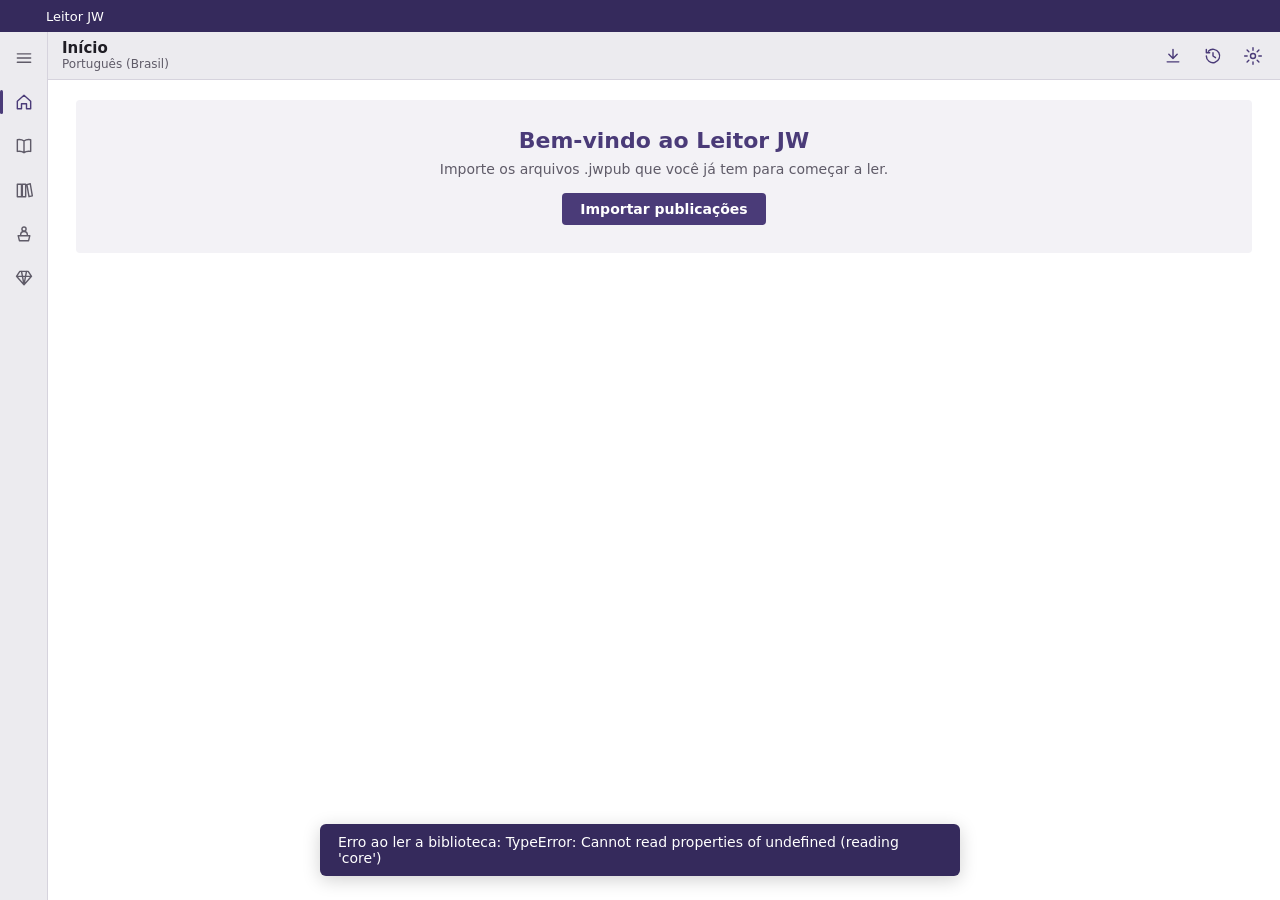
==== commit d1f83831: "Etapa 4: grifos (6 cores), notas, etiquetas, marcadores e campos de resposta no formato do JW Librar" ====
--- a/ui/index.html
+++ b/ui/index.html
@@ -22,6 +22,7 @@
 <div id="aviso"></div>
 <div id="soltar">Solte os arquivos .jwpub para importar</div>
 <script src="icones.js"></script>
+<script src="marcas.js"></script>
 <script src="app.js"></script>
 </body>
 </html>
--- a/ui/estilo/app.css
+++ b/ui/estilo/app.css
@@ -14,8 +14,9 @@
   --sombra: 0 4px 18px rgba(0, 0, 0, .18);
   color-scheme: light dark;
 }
+/* Tema escuro: pelo sistema (Aparência "Padrão do sistema") ou escolhido em Configurações. */
 @media (prefers-color-scheme: dark) {
-  :root {
+  :root:not([data-tema="claro"]) {
     --roxo: #9d8bdc;
     --roxo-escuro: #2a2340;
     --roxo-claro: #b6a7ec;
@@ -26,8 +27,23 @@
     --texto: #e8e6ee;
     --texto-suave: #a8a4b3;
     --borda: #3a3842;
+    color-scheme: dark;
   }
 }
+:root[data-tema="escuro"] {
+    --roxo: #9d8bdc;
+    --roxo-escuro: #2a2340;
+    --roxo-claro: #b6a7ec;
+    --azul-texto: #7fb0f5;
+    --fundo: #1c1b20;
+    --fundo-bloco: #26252b;
+    --fundo-comandos: #232228;
+    --texto: #e8e6ee;
+    --texto-suave: #a8a4b3;
+    --borda: #3a3842;
+    color-scheme: dark;
+}
+:root[data-tema="claro"] { color-scheme: light; }
 
 * { box-sizing: border-box; }
 html, body { margin: 0; height: 100%; }
@@ -173,3 +189,138 @@
 .boas-vindas h1 { color: var(--roxo); font-weight: 600; font-size: 22px; margin: 0 0 8px; }
 .boas-vindas p { color: var(--texto-suave); margin: 0 0 16px; }
 .secao-titulo { font-size: 17px; font-weight: 600; color: var(--roxo); margin: 26px 0 12px; }
+
+/* Painel de estudo. */
+.painel .bloco { background: var(--fundo); border-radius: 4px; padding: 12px 14px; margin-bottom: 10px; font-size: 14px; line-height: 1.5; user-select: text; }
+.painel .bloco .rotulo { font-size: 11px; font-weight: 700; letter-spacing: .05em; color: var(--texto-suave); text-transform: uppercase; margin-bottom: 6px; }
+.painel .bloco.foco { outline: 2px solid var(--roxo-claro); }
+.painel .bloco p { margin: 0 0 6px; }
+.painel .bloco a { color: var(--azul-texto); text-decoration: none; }
+.painel .paragrafo { font-size: 12px; color: var(--roxo); font-weight: 700; margin: 14px 0 6px; }
+.documento [data-pid].realce { background: rgba(123, 104, 181, .14); border-radius: 3px; }
+
+/* Reuniões. */
+.semana-nav { display: flex; align-items: center; justify-content: center; gap: 12px; margin: 4px 0 22px; }
+.semana-nav .data { font-size: 16px; font-weight: 600; min-width: 260px; text-align: center; }
+.semana-nav .data small { display: block; font-weight: 400; color: var(--texto-suave); font-size: 12px; }
+.semana-nav button.seta-s { width: 36px; height: 36px; border-radius: 50%; display: grid; place-items: center; color: var(--roxo); }
+.semana-nav button.seta-s:hover { background: var(--fundo-bloco); }
+.reuniao { background: var(--fundo-bloco); border-radius: 4px; padding: 14px 18px; margin-bottom: 14px; }
+.reuniao h3 { margin: 0 0 10px; color: var(--roxo); font-size: 15px; }
+.reuniao .falta { color: var(--texto-suave); }
+
+/* Anos (categoria). */
+.ano { font-size: 22px; font-weight: 600; color: var(--roxo); justify-content: center; }
+
+/* Diálogo central (Histórico, Configurações). */
+.fundo-dialogo { position: fixed; inset: 0; background: rgba(0, 0, 0, .35); z-index: 80; display: grid; place-items: center; }
+.dialogo { background: var(--fundo); width: 430px; max-width: 92vw; max-height: 80vh; border-radius: 8px; box-shadow: var(--sombra); display: flex; flex-direction: column; }
+.dialogo h2 { margin: 0; padding: 18px 20px 10px; font-size: 18px; }
+.dialogo .corpo { overflow: auto; padding: 0 20px 10px; }
+.dialogo .rodape { display: flex; justify-content: flex-end; gap: 10px; padding: 12px 20px; border-top: 1px solid var(--borda); }
+.dialogo .opcao { display: flex; align-items: center; justify-content: space-between; padding: 10px 0; border-bottom: 1px solid var(--borda); gap: 12px; }
+.dialogo select { font: inherit; padding: 6px 8px; border: 1px solid var(--borda); border-radius: 4px; background: var(--fundo); color: var(--texto); }
+.dialogo .item { width: 100%; }
+
+/* Faixa de arquivos novos em Downloads. */
+.faixa-novos { display: flex; align-items: center; gap: 14px; background: var(--roxo-escuro); color: #fff; padding: 10px 16px; border-radius: 4px; margin-bottom: 18px; }
+.faixa-novos span { flex: 1; }
+.faixa-novos .botao { background: #fff; color: var(--roxo-escuro); }
+.reuniao .item { width: 100%; border: 0; }
+.painel .bloco h1 { font-size: 18px; margin: 4px 0 8px; }
+.painel .bloco h2 { font-size: 16px; margin: 4px 0 6px; }
+.painel .bloco ol, .painel .bloco ul { list-style: none; padding-left: 0; }
+.painel .bloco img { max-width: 100%; }
+.painel .paragrafo { cursor: pointer; }
+
+/* Bíblia: grade de livros (como no JW Library do Windows: azulejos roxos). */
+.testamentos { display: grid; grid-template-columns: 4fr 3fr; gap: 28px; }
+.livros { display: grid; gap: 6px; }
+.livros.hebr { grid-template-columns: repeat(4, 1fr); }
+.livros.greg { grid-template-columns: repeat(3, 1fr); }
+.livro { background: var(--roxo-escuro); color: #fff; text-align: left; padding: 10px 10px; border-radius: 2px; font-size: 13px; min-height: 40px; }
+.livro:hover { background: var(--roxo); }
+.livros.greg .livro { background: #4b3f6b; }
+.faixa-livro { background: var(--roxo-escuro); color: #fff; font-size: 26px; font-weight: 600; padding: 40px 28px; border-radius: 3px; margin-bottom: 22px; }
+.capitulos { display: grid; grid-template-columns: repeat(10, 1fr); gap: 6px; max-width: 760px; }
+.capitulos button { background: var(--fundo-bloco); border: 1px solid var(--borda); padding: 12px 0; border-radius: 2px; font-weight: 600; color: var(--roxo); }
+.capitulos button:hover { background: var(--roxo); color: #fff; }
+@media (max-width: 900px) { .testamentos { grid-template-columns: 1fr; } .capitulos { grid-template-columns: repeat(6, 1fr); } }
+
+/* Menu do versículo. */
+.menu.menu-verso { padding: 4px; min-width: 0; }
+.barra-verso { display: flex; gap: 2px; }
+.barra-verso button { display: flex; flex-direction: column; align-items: center; gap: 2px; width: 64px; padding: 8px 4px; font-size: 11px; color: var(--roxo); border-radius: 4px; }
+.barra-verso button:hover { background: var(--fundo-bloco); }
+
+/* Topo do painel (referências, texto bíblico). */
+.painel-topo:not(:empty) { border-bottom: 2px solid var(--borda); padding-bottom: 8px; margin-bottom: 12px; }
+.topo-cab { display: flex; justify-content: space-between; align-items: center; font-weight: 700; color: var(--roxo); margin-bottom: 8px; }
+.topo-cab button { font-size: 20px; width: 28px; height: 28px; border-radius: 4px; }
+.topo-cab button:hover { background: var(--fundo); }
+.texto-biblico .versos { font-family: "Noto Serif", "DejaVu Serif", serif; }
+.texto-biblico .vnum { font-weight: 700; color: var(--azul-texto); font-size: .8em; }
+.texto-biblico .m, .texto-biblico .fn { display: none; }
+.link-capitulo { color: var(--azul-texto); font-weight: 600; margin-top: 8px; padding: 0; }
+
+/* Busca. */
+.campo-busca { display: flex; gap: 12px; align-items: center; margin-bottom: 16px; flex-wrap: wrap; }
+.campo-busca input[type=search] { flex: 1; min-width: 240px; font: inherit; font-size: 15px; padding: 9px 12px; border: 1px solid var(--borda); border-radius: 4px; background: var(--fundo); color: var(--texto); }
+.contador { color: var(--texto-suave); font-size: 13px; margin-bottom: 8px; }
+.achado .m { color: var(--texto); font-size: 14px; margin-top: 4px; line-height: 1.5; }
+.achado .t { font-weight: 600; }
+
+/* Cores dos grifos em cartões e botões. */
+.cor-1 { --cor: #f5cf2e; } .cor-2 { --cor: #6cc456; } .cor-3 { --cor: #4f9cf0; }
+.cor-4 { --cor: #f07fb2; } .cor-5 { --cor: #f59a3c; } .cor-6 { --cor: #a27ee6; } .cor-0 { --cor: #b9b5c4; }
+.nota-marca { background: var(--cor) !important; }
+
+/* Barra que aparece ao selecionar texto. */
+.barra-grifo { position: fixed; z-index: 55; display: flex; align-items: center; gap: 6px; background: var(--fundo); border: 1px solid var(--borda); box-shadow: var(--sombra); border-radius: 22px; padding: 6px 10px; }
+.barra-grifo .cor { width: 26px; height: 26px; border-radius: 50%; background: var(--cor); border: 2px solid transparent; color: #222; font-weight: 700; font-size: 13px; }
+.barra-grifo .cor:hover { transform: scale(1.12); }
+.barra-grifo .cor.atual { border-color: var(--texto); }
+.barra-grifo .sep { width: 1px; height: 22px; background: var(--borda); margin: 0 4px; }
+.barra-grifo button:not(.cor) { width: 32px; height: 32px; display: grid; place-items: center; border-radius: 50%; color: var(--roxo); }
+.barra-grifo button:not(.cor):hover { background: var(--fundo-bloco); }
+
+/* Notas no painel. */
+.nota-cartao { background: var(--fundo); border-left: 5px solid var(--cor); border-radius: 4px; padding: 10px 12px; margin-bottom: 10px; display: flex; flex-direction: column; gap: 6px; }
+.nota-cab { display: flex; justify-content: space-between; align-items: center; font-size: 11px; font-weight: 700; color: var(--texto-suave); text-transform: uppercase; letter-spacing: .05em; }
+.nota-cab button { color: var(--texto-suave); width: 28px; height: 28px; display: grid; place-items: center; border-radius: 4px; }
+.nota-cab button:hover { color: #c0392b; background: var(--fundo-bloco); }
+.nota-cartao input, .nota-cartao textarea { font: inherit; color: var(--texto); background: transparent; border: 0; border-bottom: 1px solid var(--borda); padding: 4px 0; resize: vertical; }
+.nota-cartao .nota-titulo { font-weight: 700; font-size: 15px; }
+.nota-cartao .nota-etiquetas { font-size: 12px; color: var(--roxo); }
+.nota-cartao input:focus, .nota-cartao textarea:focus { outline: none; border-color: var(--roxo); }
+.minhas-notas:not(:empty) { margin-bottom: 14px; }
+
+/* Marcadores: 10 fitas coloridas. */
+.fitas { display: flex; flex-direction: column; gap: 6px; }
+.fita { display: flex; align-items: stretch; border-left: 8px solid var(--fita); background: var(--fundo-bloco); border-radius: 3px; }
+.fita-ir { flex: 1; text-align: left; padding: 8px 10px; display: flex; flex-direction: column; gap: 2px; }
+.fita-ir small { color: var(--texto-suave); white-space: nowrap; overflow: hidden; text-overflow: ellipsis; max-width: 320px; }
+.fita .nao-usado { color: var(--texto-suave); font-size: 13px; }
+.fita-x { width: 34px; font-size: 18px; color: var(--texto-suave); }
+.fita-0 { --fita: #e74c3c; } .fita-1 { --fita: #e67e22; } .fita-2 { --fita: #f1c40f; } .fita-3 { --fita: #2ecc71; } .fita-4 { --fita: #1abc9c; }
+.fita-5 { --fita: #3498db; } .fita-6 { --fita: #34495e; } .fita-7 { --fita: #9b59b6; } .fita-8 { --fita: #e84393; } .fita-9 { --fita: #95a5a6; }
+
+/* Estudo Pessoal: etiquetas e mural de notas em duas colunas. */
+.etiquetas { display: flex; flex-wrap: wrap; gap: 8px; margin-bottom: 18px; }
+.chip { display: inline-flex; align-items: center; gap: 6px; background: var(--fundo-bloco); border: 1px solid var(--borda); border-radius: 16px; padding: 4px 6px 4px 12px; cursor: pointer; font-size: 13px; }
+.chip.ativa { background: var(--roxo); color: #fff; border-color: var(--roxo); }
+.chip small { opacity: .7; }
+.chip button { width: 20px; height: 20px; border-radius: 50%; font-size: 14px; line-height: 1; color: inherit; opacity: .6; }
+.chip button:hover { opacity: 1; background: rgba(0, 0, 0, .1); }
+.dica { color: var(--texto-suave); font-size: 13px; }
+.mural { columns: 2 320px; column-gap: 14px; }
+.nota-mural { break-inside: avoid; display: block; width: 100%; text-align: left; margin: 0 0 14px; padding: 12px 14px; background: color-mix(in srgb, var(--cor) 22%, var(--fundo)); border: 1px solid color-mix(in srgb, var(--cor) 55%, var(--borda)); border-radius: 6px; }
+.nota-mural:hover { filter: brightness(.98); box-shadow: var(--sombra); }
+.nota-mural .quando { font-size: 11px; color: var(--texto-suave); margin-bottom: 4px; }
+.nota-mural .t { font-weight: 700; margin-bottom: 4px; }
+.nota-mural .corpo { font-size: 14px; line-height: 1.45; }
+.nota-mural .mini-etiquetas { font-size: 12px; color: var(--roxo); margin-top: 6px; }
+.nota-mural .origem { font-size: 12px; color: var(--azul-texto); margin-top: 8px; border-top: 1px solid color-mix(in srgb, var(--cor) 40%, var(--borda)); padding-top: 6px; }
+
+/* O painel de estudo rola sozinho e fica parado enquanto o texto rola. */
+.leitor .painel { position: sticky; top: 0; height: calc(100vh - 80px); align-self: start; overflow: auto; }
--- a/ui/estilo/leitor.css
+++ b/ui/estilo/leitor.css
@@ -73,8 +73,37 @@
 /* Texto do original que não usamos neste leitor. */
 .documento .gen-flipbook, .documento .pm-flipbook-gallery { display: none; }
 
+/* Tema escuro: os fundos claros das publicações ficam escuros. */
 @media (prefers-color-scheme: dark) {
-  /* Cores claras das publicações ficam escuras no tema escuro. */
-  .documento [class*="du-bgColor--"][class*="-50"],
-  .documento [class*="du-bgColor--"][class*="-100"] { background-color: var(--fundo-bloco) !important; }
+  :root:not([data-tema="claro"]) .documento [class*="du-bgColor--"][class*="-50"],
+  :root:not([data-tema="claro"]) .documento [class*="du-bgColor--"][class*="-100"] { background-color: var(--fundo-bloco) !important; }
 }
+:root[data-tema="escuro"] .documento [class*="du-bgColor--"][class*="-50"],
+:root[data-tema="escuro"] .documento [class*="du-bgColor--"][class*="-100"] { background-color: var(--fundo-bloco) !important; }
+
+/* Texto da Bíblia: número do capítulo grande, versículos e letras clicáveis. */
+.documento.biblia { line-height: 1.75; }
+.documento.biblia p { margin-bottom: 10px; }
+.documento .tt { display: none; }
+.documento .cl strong { float: left; font-size: 3.2em; line-height: .9; margin: 6px 12px 0 0; color: var(--roxo); font-family: "Noto Sans", sans-serif; }
+.documento .vl { font-weight: 700; color: var(--azul-texto); font-size: .72em; vertical-align: super; line-height: 0; cursor: pointer; padding: 0 2px; font-family: "Noto Sans", sans-serif; }
+.documento .cl { cursor: pointer; }
+.documento .m { color: var(--azul-texto); font-size: .62em; vertical-align: super; line-height: 0; cursor: pointer; font-style: italic; padding: 0 1px; }
+.documento .m:hover, .documento .vl:hover { text-decoration: underline; }
+.documento.esmaecido .v { opacity: .35; }
+.documento.esmaecido .v.escolhido { opacity: 1; background: rgba(123, 104, 181, .16); }
+.documento .realce-v { background: rgba(240, 200, 60, .35); transition: background .6s; }
+.documento .se { font-weight: 700; }
+
+/* Grifos (API de destaques do CSS: não mexe no HTML da publicação).
+   1 amarelo, 2 verde, 3 azul, 4 rosa, 5 laranja, 6 roxo — os números do JW Library. */
+::highlight(grifo1) { background-color: rgba(255, 223, 65, .55); }
+::highlight(grifo2) { background-color: rgba(127, 214, 106, .5); }
+::highlight(grifo3) { background-color: rgba(110, 182, 255, .5); }
+::highlight(grifo4) { background-color: rgba(255, 140, 190, .5); }
+::highlight(grifo5) { background-color: rgba(255, 168, 82, .55); }
+::highlight(grifo6) { background-color: rgba(180, 140, 240, .5); }
+::highlight(selecao-grifo) { background-color: rgba(74, 59, 120, .25); }
+.documento [data-pid], .documento .v { position: relative; }
+.nota-marca { position: absolute; left: -26px; top: .35em; width: 12px; height: 12px; border-radius: 2px; background: #9a96a6; cursor: pointer; }
+.documento .v .nota-marca { position: relative; display: inline-block; left: auto; top: auto; margin-right: 4px; vertical-align: middle; }
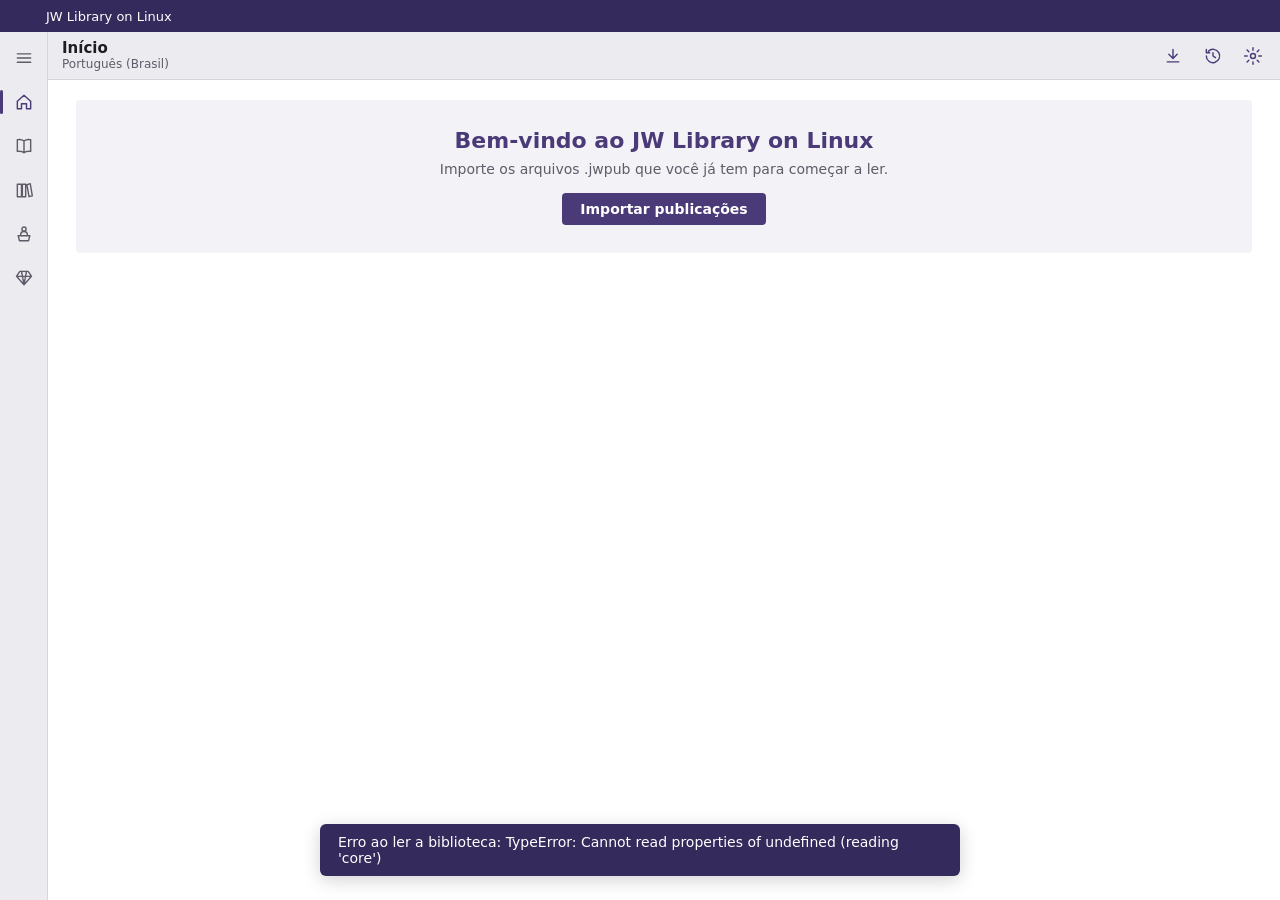
==== commit 6ca4840c: "Versão 0.1.1: o app passa a se chamar JW Library on Linux Co-Authored-By: Claude Opus 5.5 <noreply@a" ====
--- a/ui/index.html
+++ b/ui/index.html
@@ -3,7 +3,7 @@
 <head>
 <meta charset="utf-8">
 <meta name="viewport" content="width=device-width, initial-scale=1">
-<title>Leitor JW</title>
+<title>JW Library on Linux</title>
 <link rel="stylesheet" href="estilo/app.css">
 <link rel="stylesheet" href="estilo/utilidades.css">
 <link rel="stylesheet" href="estilo/leitor.css">
@@ -11,7 +11,7 @@
 <body>
 <header id="titulo">
   <button id="voltar" title="Voltar"></button>
-  <span>Leitor JW</span>
+  <span>JW Library on Linux</span>
 </header>
 <nav id="trilho"></nav>
 <div id="comandos">
--- a/ui/estilo/leitor.css
+++ b/ui/estilo/leitor.css
@@ -1,4 +1,4 @@
-/* O texto das publicações dentro do leitor. CSS próprio do Leitor JW:
+/* O texto das publicações dentro do leitor. CSS próprio do JW Library on Linux:
    dá aparência às classes do HTML do .jwpub (as utilitárias ficam em utilidades.css). */
 
 .documento {
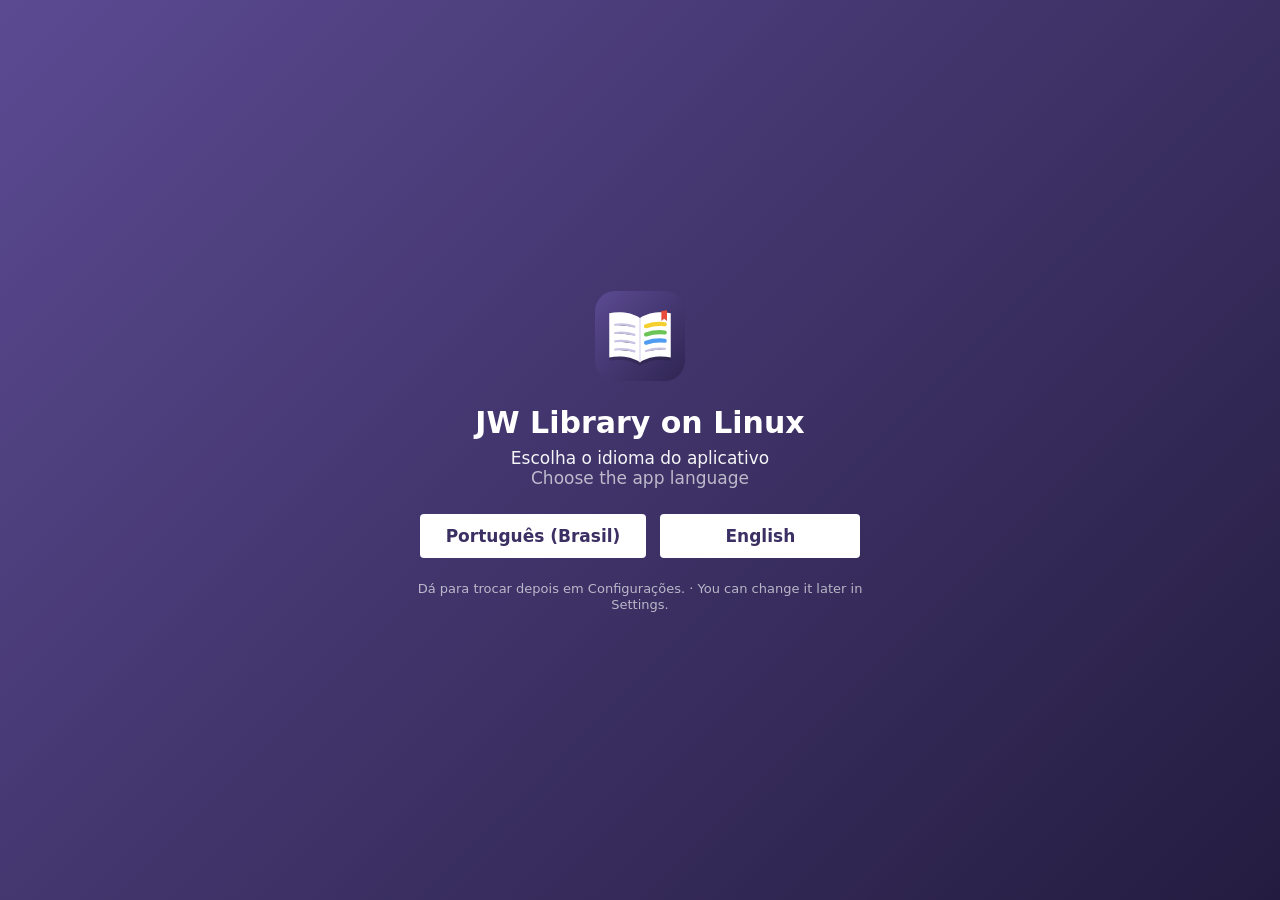
==== commit 6c53897a: "Versão 0.2.0: interface em inglês e português, com escolha na primeira abertura e nas Configurações " ====
--- a/ui/index.html
+++ b/ui/index.html
@@ -21,6 +21,7 @@
 <main id="conteudo"></main>
 <div id="aviso"></div>
 <div id="soltar">Solte os arquivos .jwpub para importar</div>
+<script src="idioma.js"></script>
 <script src="icones.js"></script>
 <script src="marcas.js"></script>
 <script src="app.js"></script>
--- a/ui/estilo/app.css
+++ b/ui/estilo/app.css
@@ -324,3 +324,14 @@
 
 /* O painel de estudo rola sozinho e fica parado enquanto o texto rola. */
 .leitor .painel { position: sticky; top: 0; height: calc(100vh - 80px); align-self: start; overflow: auto; }
+
+/* Primeira abertura: escolha do idioma. */
+.escolha-idioma { position: fixed; inset: 0; z-index: 100; display: grid; place-items: center; background: linear-gradient(135deg, #5b4a92, #241c40); color: #fff; }
+.escolha-idioma .caixa { text-align: center; max-width: 520px; padding: 24px; }
+.escolha-idioma h1 { font-size: 30px; margin: 18px 0 8px; }
+.escolha-idioma p { font-size: 17px; margin: 0 0 26px; opacity: .95; }
+.escolha-idioma p span { opacity: .7; }
+.escolha-idioma .opcoes { display: flex; gap: 14px; justify-content: center; flex-wrap: wrap; margin-bottom: 22px; }
+.escolha-idioma .botao { background: #fff; color: #3b2f63; font-size: 17px; padding: 12px 26px; min-width: 200px; }
+.escolha-idioma .botao:hover { background: #ece8f8; }
+.escolha-idioma small { opacity: .65; font-size: 13px; }
